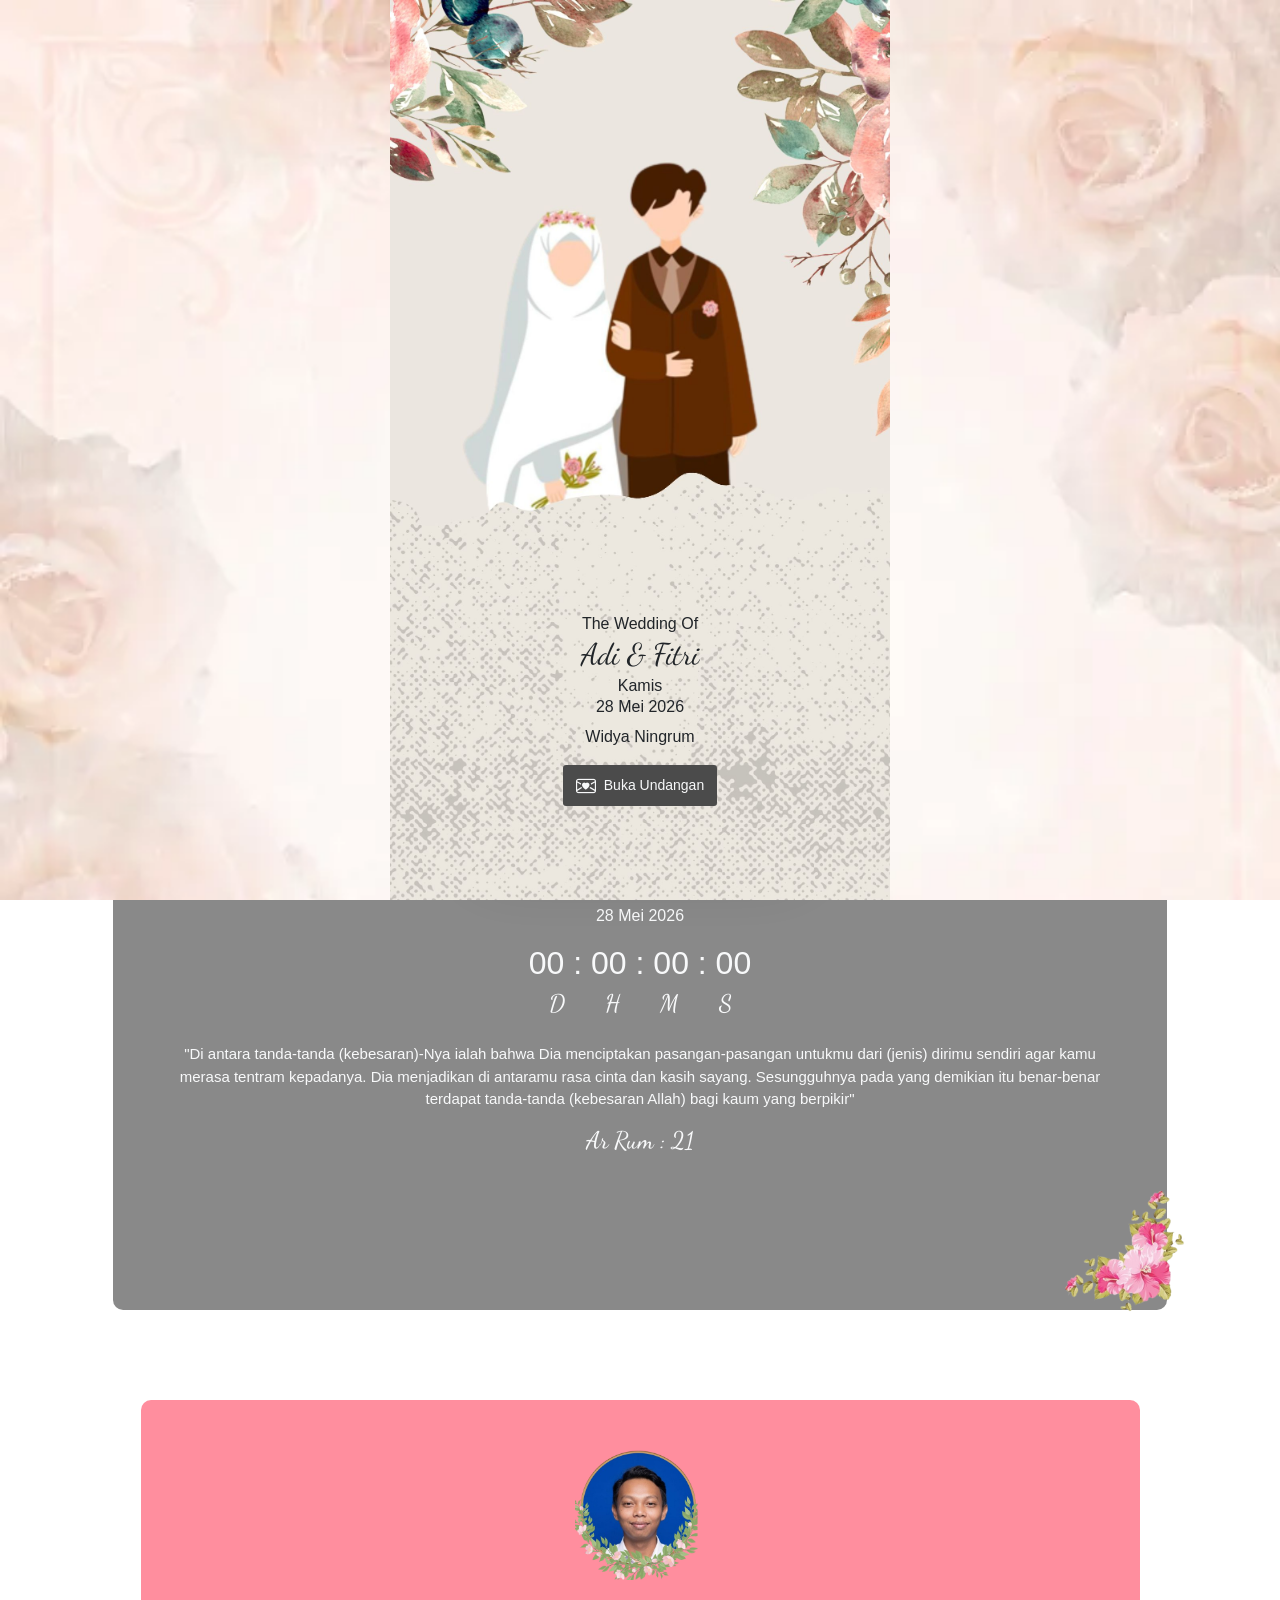
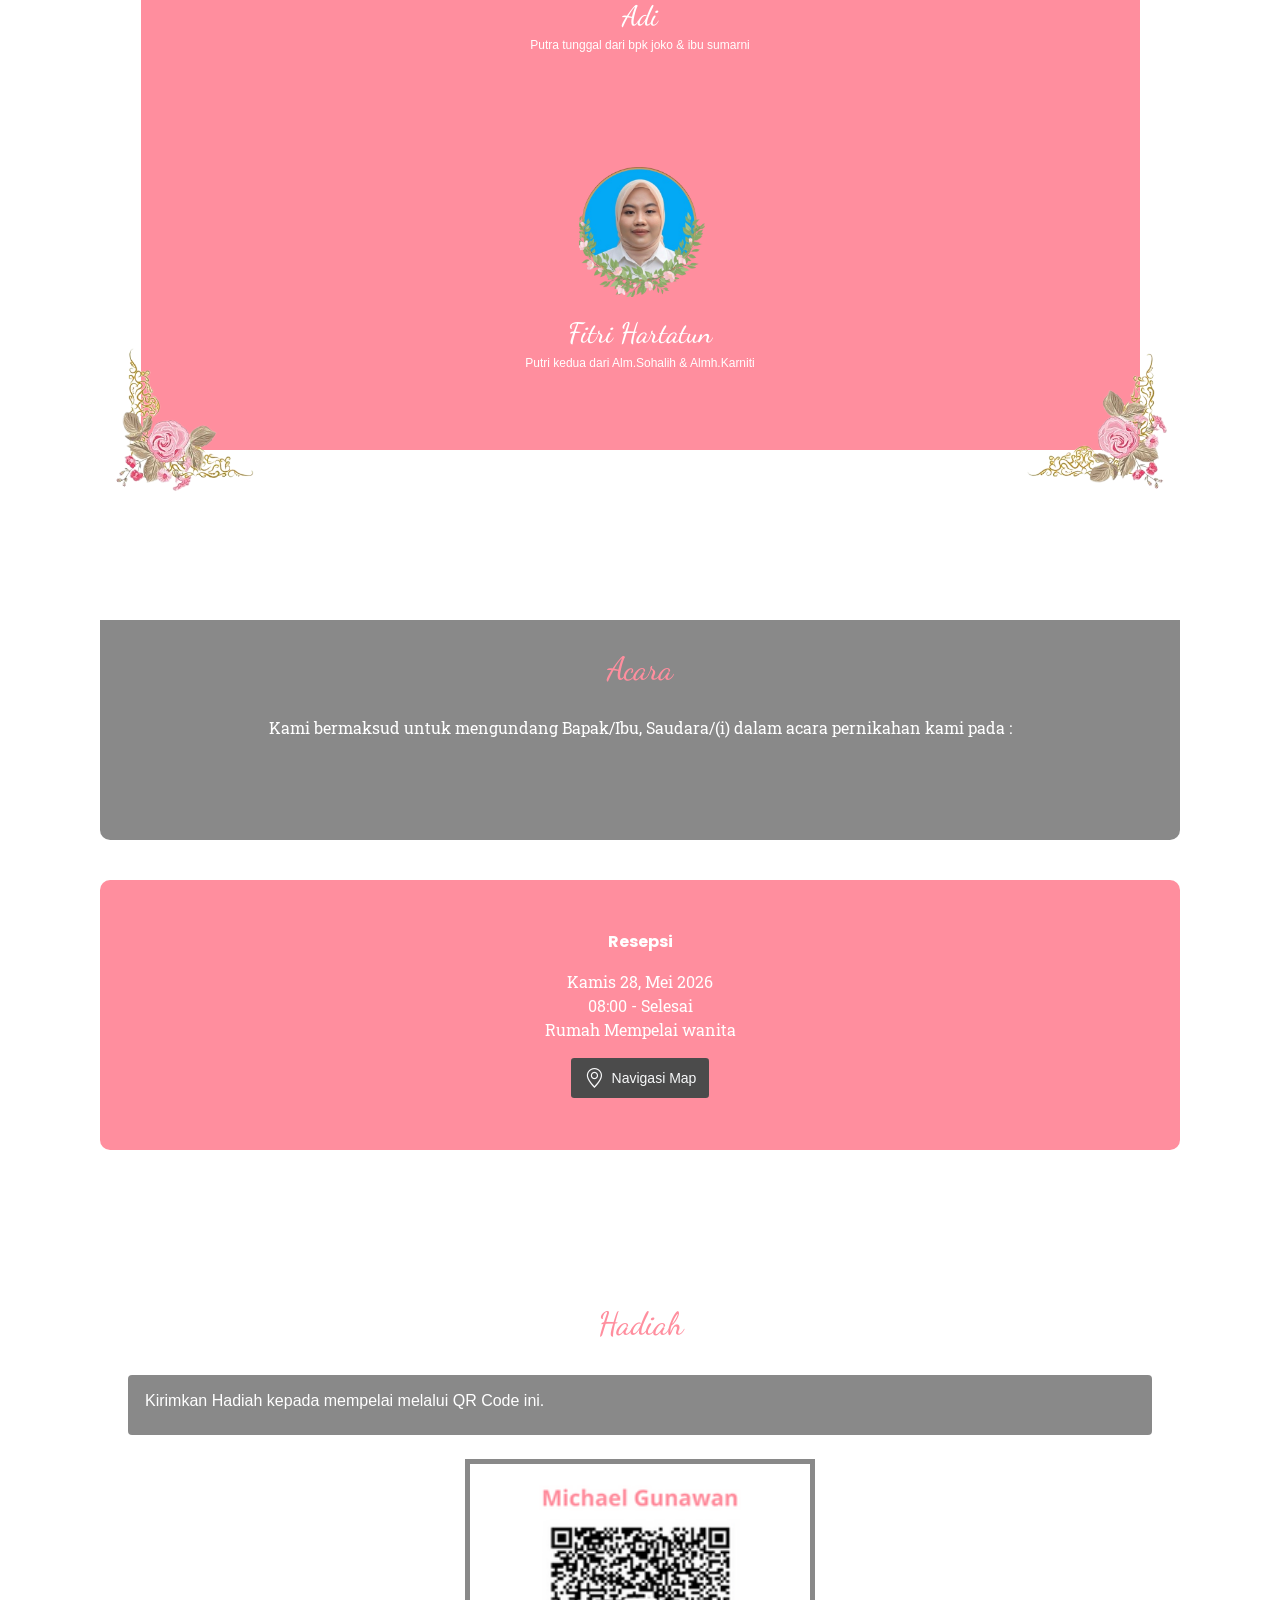
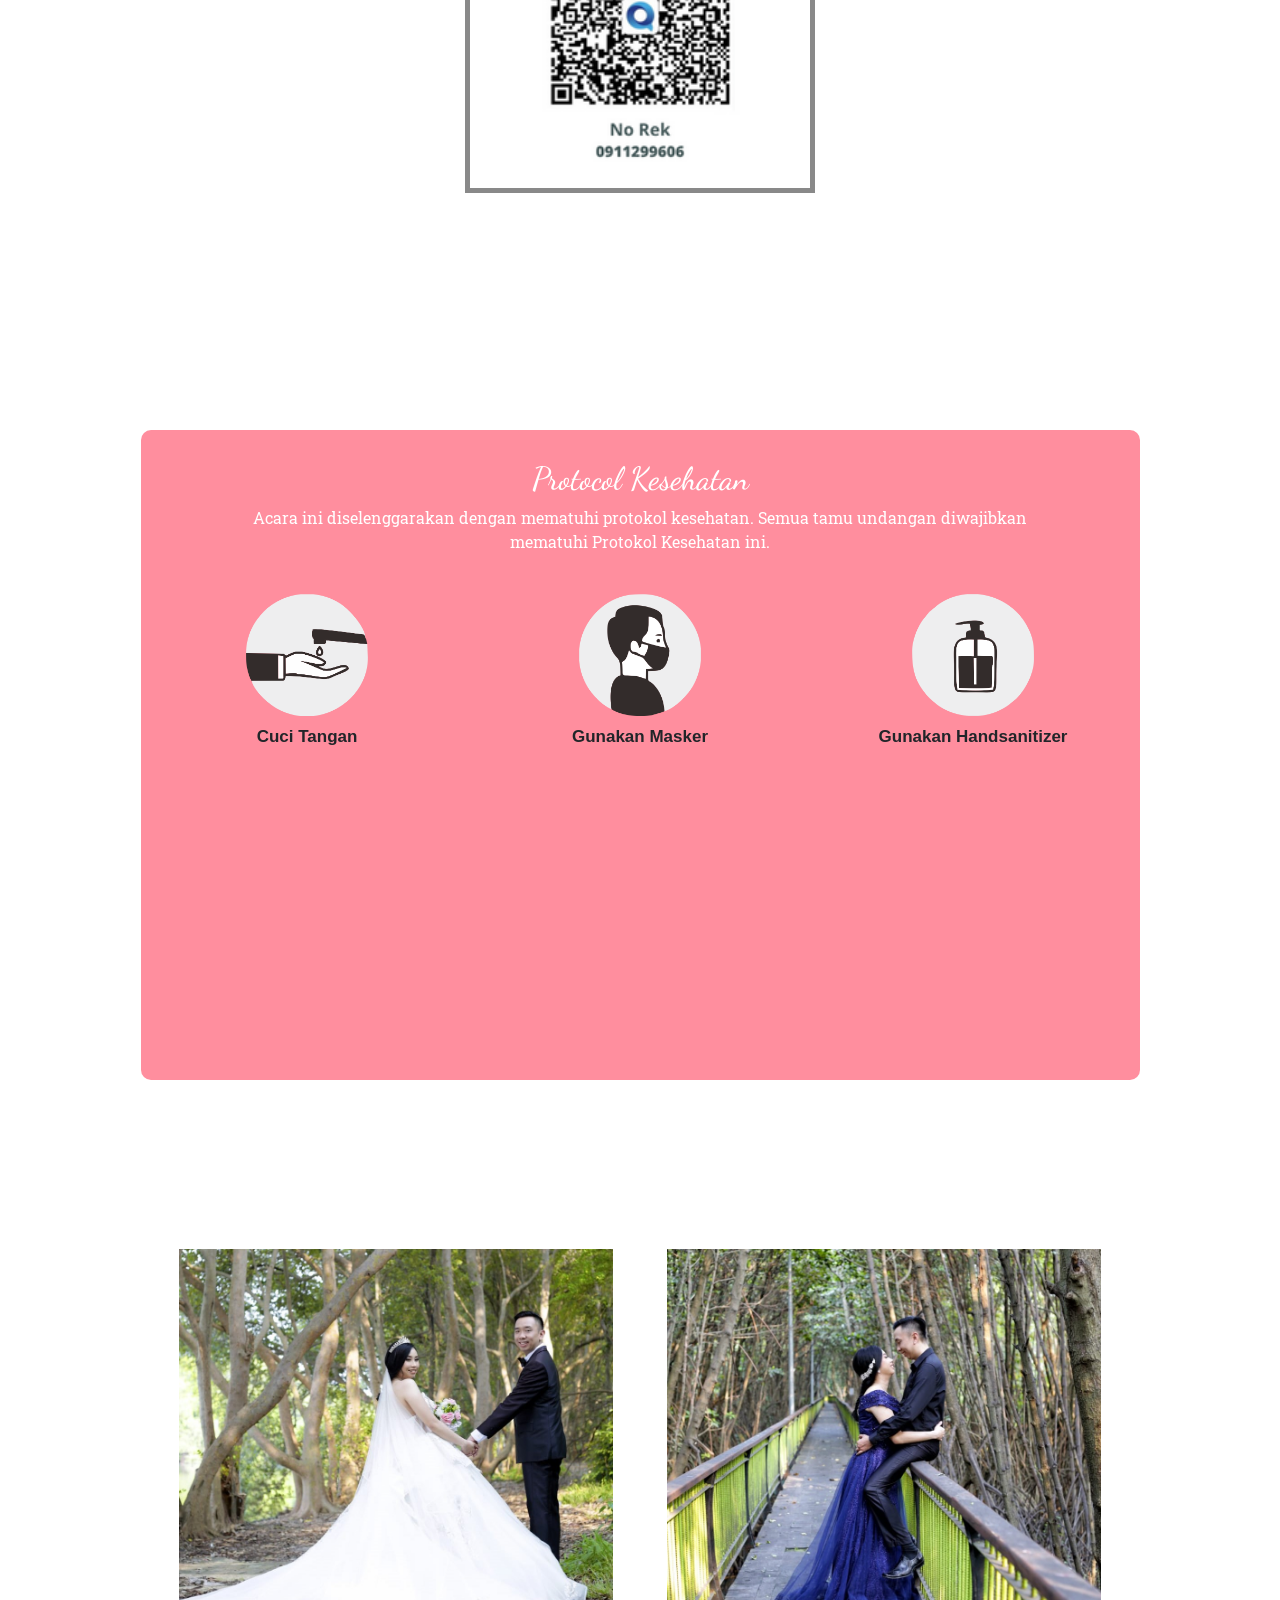
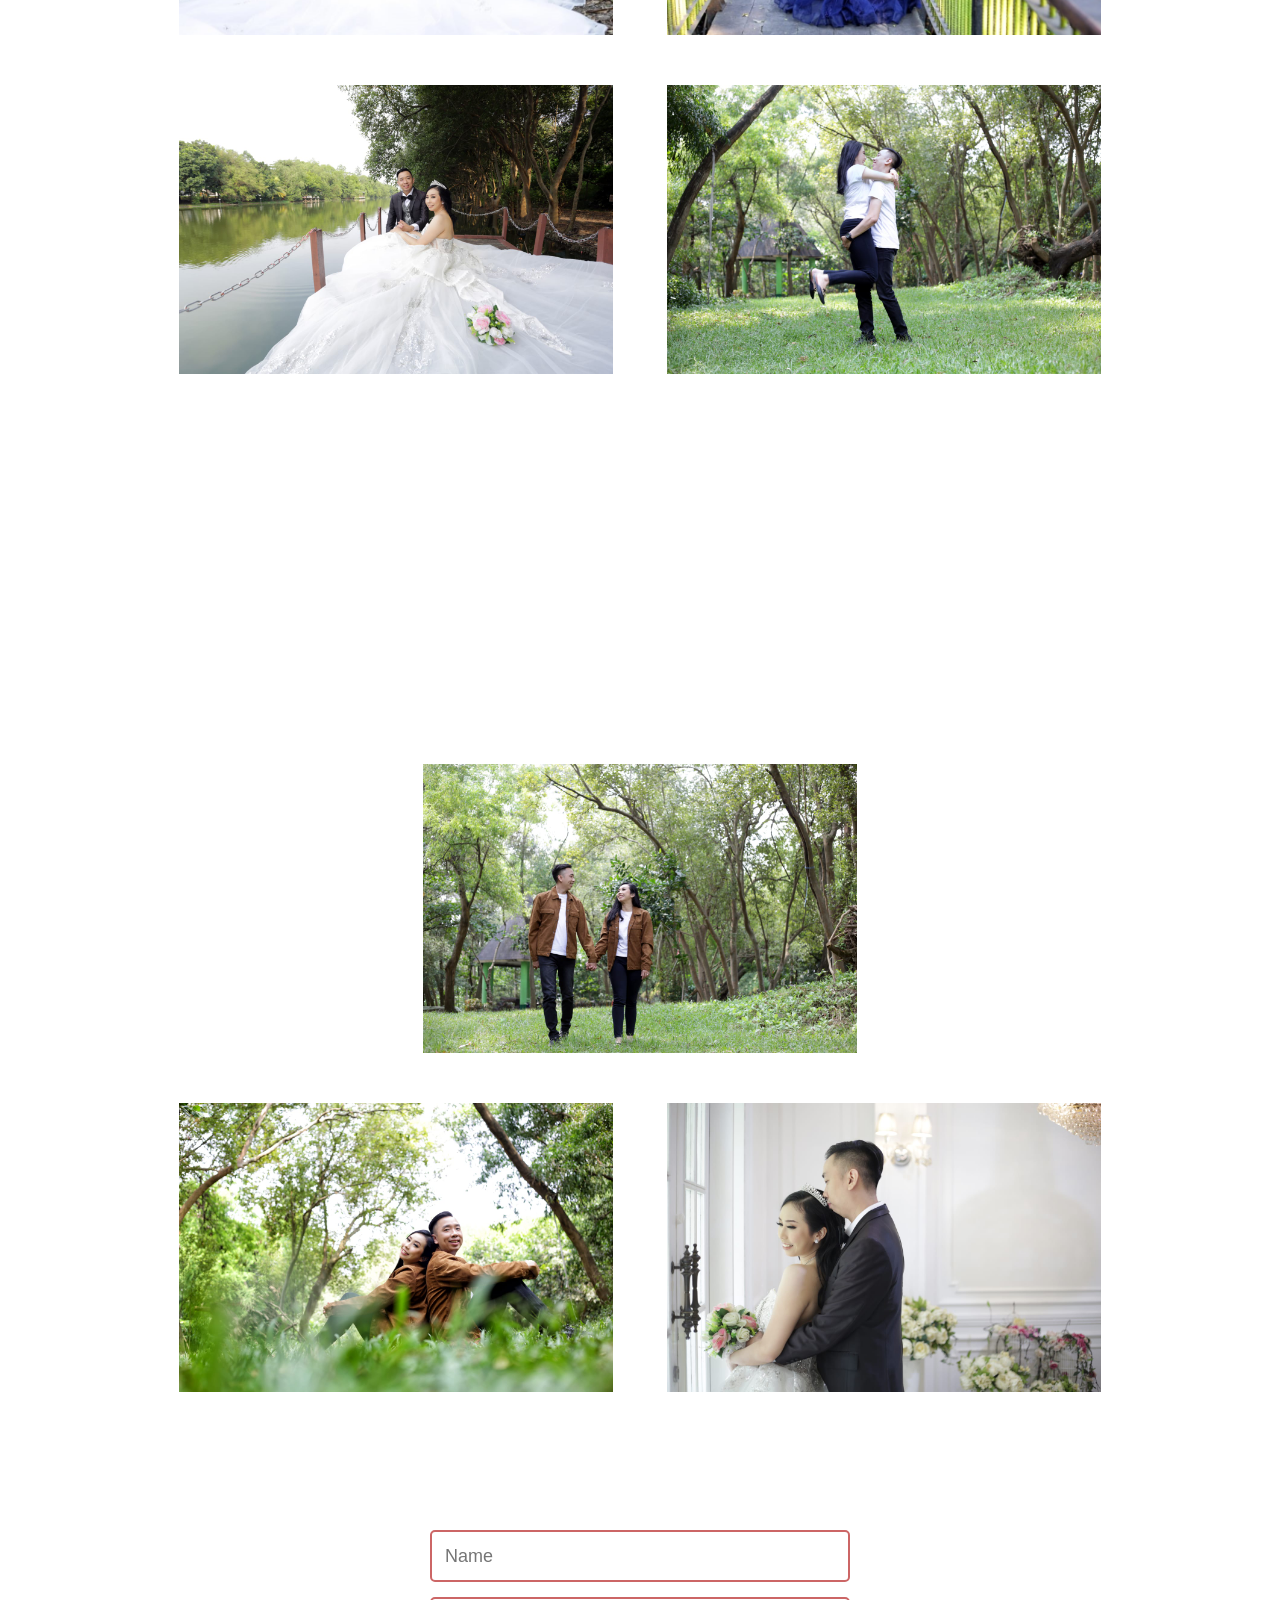
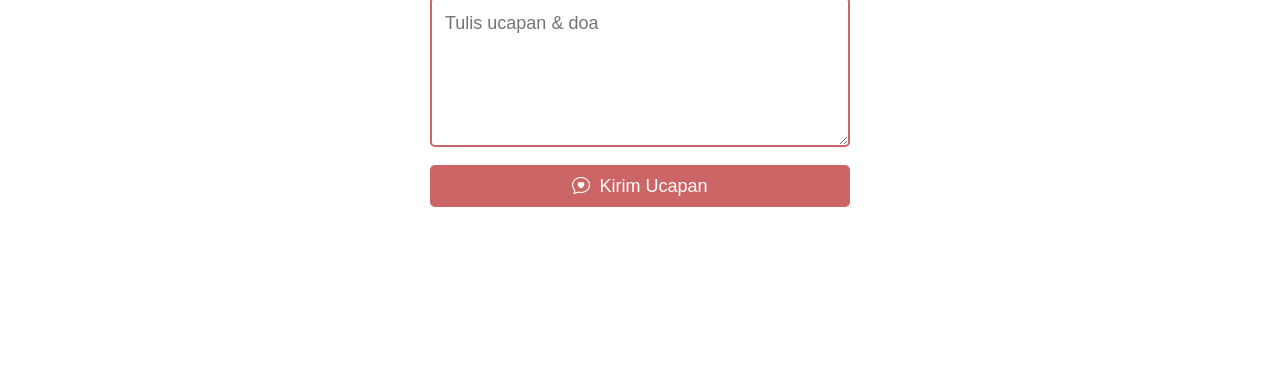
==== index.html @ f6ef6a09 "Add files via upload Commit Upload Project" ====
<!DOCTYPE html>
<html lang="en">

<head>
    <meta charset="UTF-8">
    <meta http-equiv="X-UA-Compatible" content="IE=edge">
    <meta name="viewport" content="width=device-width, initial-scale=1.0">
    <title>Michael & Selvi | Undangan Berbasis Web</title>
    <link rel="stylesheet" href="style.css">
    <link rel="stylesheet" href="https://cdn.jsdelivr.net/npm/bootstrap-icons@1.10.2/font/bootstrap-icons.css">

    <link rel="preconnect" href="https://fonts.googleapis.com">
    <link rel="preconnect" href="https://fonts.gstatic.com" crossorigin>
    <link
        href="https://fonts.googleapis.com/css2?family=Dancing+Script:wght@500&family=Kanit:wght@300&family=Poppins:wght@600&family=Roboto+Slab:wght@300&display=swap"
        rel="stylesheet">


    <link href="swiper-bundle.min.css" rel="stylesheet">

    <link href="https://unpkg.com/aos@2.3.1/dist/aos.css" rel="stylesheet">

    <style>
        /* body {
            background-color: #a01742;
        } */

        @import url('https://fonts.googleapis.com/css2?family=Dancing+Script:wght@500&display=swap');
    </style>

    <!-- style pop up -->

    <link rel="stylesheet" type="text/css" href="lightbox.min.css">
    <script src="lightbox-plus-jquery.min.js" type="text/javascript"></script>

</head>

<body>

    <div id="close">
        <div style="width: 100%; height: 100%; z-index: 99; position: fixed; background-image: url('depositphotos_8962606-stock-photo-beautiful-wedding-background-with-roses.jpg'); background-size: cover;"
            class="d-flex justify-content-center">
            <div class="preload-contents" style="background-image: url('BgWedJitun3.jpg');
        background-size: cover;">

                <div class="wave text-center">
                    <p>The Wedding Of</p>

                    <p class="preload-nama">Adi &
                        Fitri
                    </p>

                    <p class="hari" style="line-height: 5px;">
                        Kamis
                    </p>
                    <p style="line-height: 5px;">
                        28 Mei 2026
                    </p>

                    <p class="diundang">
                        Widya Ningrum
                    </p>

                    <audio class="d-none" controls loop id="autoplay">
                        <source src="sound.mp3" type="audio/mpeg">
                        <source src="sound.mp3" type="audio/mp3">
                    </audio>

                    <div class="btn btn-sm btn-triger" style="background-color: #4B4B4B;">
                        <span style="cursor: pointer;" id="btn" onclick="myFunction(), audio.play()"
                            class="d-flex justify-content-center align-items-center pl-1 pr-1 text-light">
                            <i style="margin-top: 1px; font-size: 20px;" class="pr-2 bi bi-envelope-heart"></i>
                            Buka Undangan
                        </span>
                    </div>

                </div>

            </div>
        </div>
    </div>

    <div>
        <div class="bg-pink" style="background-color: #FFF;">

            <section id="text-wedd" class="d-flex justify-content-center">
                <div class="Header" style="background-image: url('BgLatarUtama.jpg');">

                </div>
            </section>
            <section class="container" id="text-wedd">


                <div class="d-flex justify-content-center">
                    <div
                        style="border-radius: 10px; margin-top: -100px; width: 95%; height: 510px; background-color: #4b4b4ba6;">
                        <p class="text-center mt-4 text-light">
                            The Wedding Of
                        </p>
                        <p class="preload-nama text-center text-light">
                            Adi & Fitri
                        </p>
                        <p style="margin-top: 10px;" class="text-center text-light">
                            28 Mei 2026
                        </p>

                        <div></div>

                        <div class="flower1">
                            <img src="flower-1.png" alt="">
                        </div>

                        <h2 id="teks" class="text-center text-light">
                            <span id="days">00</span> : <span id="hours">00</span> : <span id="minutes">00</span> :
                            <span id="seconds">00</span>
                        </h2>
                        <h4 class="teks-day text-center text-light" style="font-family: 'Dancing Script', cursive;">
                            <span>D</span><span class="day">H</span><span class="day">M</span><span class="day">S</span>
                        </h4>

                        <div class="d-flex justify-content-center mt-4">
                            <p style="font-size: 15px; width: 90%;" class="text-center text-light">
                                "Di antara tanda-tanda (kebesaran)-Nya ialah bahwa Dia menciptakan pasangan-pasangan untukmu dari (jenis) dirimu sendiri 
                                agar kamu merasa tentram kepadanya. Dia menjadikan di antaramu rasa cinta dan kasih sayang. Sesungguhnya pada yang demikian 
                                itu benar-benar terdapat tanda-tanda (kebesaran Allah) bagi kaum yang berpikir"
                            </p>
                        </div>

                            <h4 class="teks-day text-center text-light" style="font-family: 'Dancing Script', cursive;">
                                <span>Ar Rum : 21</span>
                            </h4>

                        <div class="flower2">
                            <img src="flower-2.png" alt="">
                        </div>


                    </div>
                </div>



                <!-- <img src="flower-removebg-preview.png" style="width: 100%; margin-top: -40px;" alt=""> -->
            </section>

            <section id="love-wedd" style="width: 100%; height: 800px; background-color: #FFF;">
                <div class="container">
                    <div class="d-flex justify-content-center">
                        <div class="bg-pink-mempelai-1" data-aos="fade-up" data-aos-delay="400"
                            data-aos-duration="1000">

                            <div class="mik-round d-flex justify-content-center" data-aos="fade-up" data-aos-delay="400"
                                data-aos-duration="1200">
                                <img src="adi-removebg-preview.png" alt="">
                            </div>

                            <h3 data-aos="fade-up" data-aos-delay="400" data-aos-duration="1400"
                                style="text-align: center; color: #FFF; margin-top: 20px; font-family: 'Dancing Script', cursive;">
                                Adi 
                            </h3>
                            <div class="d-flex justify-content-center">
                                <p data-aos="fade-up" data-aos-delay="400" data-aos-duration="1600"
                                    style="width: 80%; font-size: 12px; color: #FFF; margin-top: -5px; text-align: center;">
                                    Putra tunggal dari bpk joko & ibu sumarni
                                </p>
                            </div>

                            <h1 data-aos="fade-up" data-aos-delay="400" data-aos-duration="1800"
                                style="text-align: center; color: #FFF; margin-top: 25px; font-family: 'Dancing Script', cursive;">
                                &
                            </h1>

                            <div data-aos="fade-up" data-aos-delay="400" data-aos-duration="2000"
                                class="selvi-round d-flex justify-content-center mt-4" style="border-radius: 100%;">
                                <img src="jitun-removebg-preview.png" alt="">
                            </div>

                            <h3 data-aos="fade-up" data-aos-delay="400" data-aos-duration="2200"
                                style="text-align: center; color: #FFF; margin-top: 20px; font-family: 'Dancing Script', cursive;">
                                Fitri Hartatun
                            </h3>
                            <div class="d-flex justify-content-center">
                                <p data-aos="fade-up" data-aos-delay="400" data-aos-duration="2400"
                                    style="width: 80%; font-size: 12px; color: #FFF; margin-top: -5px; text-align: center;">
                                    Putri kedua dari Alm.Sohalih & Almh.Karniti
                                </p>
                            </div>

                            <div class="flower3">
                                <img src="flower-3.png" alt="">
                            </div>


                            <div class="flower4">
                                <img src="flower-4.png" alt="">
                            </div>



                        </div>

                    </div>
                </div>
                <div style="margin-top: 100px;">
                    <!-- kdkqwnmd -->
                </div>
            </section>

            <div
                style="margin-top: 110px; background-image: url('assets//img/new/pink-watercolor-smudge-background.jpg'); height: 650px;">

                <div class="container">
                    <div class="col-sm-12">
                        <div
                            style="border-bottom-left-radius: 10px; border-bottom-right-radius: 10px; height: 220px; background-color: #4b4b4ba6;">

                            <h2 data-aos="fade-up" data-aos-delay="400" data-aos-duration="2000"
                                style="text-align: center; color: #FF8E9E; padding-top: 30px; font-family: 'Dancing Script', cursive;">
                                Acara
                            </h2>

                            <div class="d-flex justify-content-center">
                                <p data-aos="fade-up" data-aos-delay="400" data-aos-duration="2200"
                                    style="font-family: 'Roboto Slab', serif; width: 87%; font-size: 16px; color: #FFF; margin-top: 20px; text-align: center;">
                                    Kami bermaksud untuk mengundang Bapak/Ibu, Saudara/(i) dalam acara pernikahan kami
                                    pada :
                                </p>
                            </div>

                        </div>
                    </div>
                </div>

                <div class="container">
                    <div class="col-sm-12">
                        <div data-aos="fade-up" data-aos-delay="400" data-aos-duration="1800"
                            style="margin-top: 40px; border-radius: 10px; height: 270px; background-color: #FF8E9E;">

                            <div data-aos="fade-up" data-aos-delay="400" data-aos-duration="2200">
                                <p
                                    style="padding-top: 50px; font-family: 'Poppins', sans-serif; text-align: center; color: #FFF; font-weight: bold;">
                                    Resepsi
                                </p>

                                <div>
                                    <div class="d-flex justify-content-center">
                                        <p
                                            style="font-family: 'Roboto Slab', serif; width: 80%; font-size: 16px; color: #FFF; text-align: center;">
                                            Kamis 28, Mei 2026 <br>
                                            08:00 - Selesai <br>
                                            Rumah Mempelai wanita <br>
                                            <!-- JL. Tomang Raya No.29. Grogol, Jakarta Barat -->
                                        </p>
                                    </div>

                                    <div class="d-flex justify-content-center">
                                        <div class="btn btn-sm" style="cursor: pointer; background-color: #4B4B4B;">
                                            <a href="https://goo.gl/maps/8fTPkPBFbmghbt2RA" target="_blank">
                                                <span
                                                    class="d-flex justify-content-center align-items-center pl-1 pr-1 text-light">
                                                    <i style="font-size: 20px;" class="pr-2 bi bi-geo-alt"></i>
                                                    Navigasi Map
                                                </span>
                                            </a>
                                        </div>
                                    </div>
                                </div>
                            </div>

                        </div>
                    </div>
                </div>



            </div>

            <div style="background-color: #FFF; height: 670px;">

                <section id="hadiah">
                    <div data-aos="zoom-in" data-aos-delay="400" data-aos-duration="2000">
                        <h2
                            style="text-align: center; color: #FF8E9E; padding-top: 35px; font-family: 'Dancing Script', cursive;">
                            Hadiah
                        </h2>

                        <div class="d-flex justify-content-center">
                            <div class="alerts alert-custom alert-dismissible fade show mt-4" role="alert">
                                <p class="mt-2">
                                    Kirimkan Hadiah kepada mempelai melalui QR Code ini.
                                </p>
                                <button type="button" class="close mt-3" data-dismiss="alert" aria-label="Close">
                                </button>
                            </div>
                        </div>
                    </div>

                    <div data-aos="fade-up" data-aos-delay="400" data-aos-duration="2200"
                        class="d-flex justify-content-center qr-bca">
                        <img style="border: 5px solid #4b4b4ba6;" class="mt-2" src="qr-mike.png" alt="">
                    </div>
                </section>
            </div>

            <div class="bg-pink-mempelai-image"
                style="background-image: url('pink-watercolor-smudge-background.jpg');">
                <div class="container">

                    <div data-aos="zoom-in" data-aos-delay="400" data-aos-duration="2000"
                        class="d-flex justify-content-center">
                        <div class="bg-pink-mempelai-2">

                            <h2
                                style="text-align: center; color: #FFF; padding-top: 30px; font-family: 'Dancing Script', cursive;">
                                Protocol Kesehatan
                            </h2>

                            <div class="d-flex justify-content-center">
                                <p
                                    style="font-family: 'Roboto Slab', serif; width: 80%; font-size: 16px; color: #FFF; text-align: center;">
                                    Acara ini diselenggarakan dengan mematuhi protokol kesehatan. Semua tamu undangan
                                    diwajibkan mematuhi Protokol Kesehatan ini.
                                </p>

                            </div>

                            <div class="container">
                                <div class="row mt-4 prokes">
                                    <div class="col col-md-4">
                                        <div class="d-flex justify-content-center">
                                            <img src="Wash-Hand.png" alt="">
                                        </div>
                                        <p class="mt-2 text-center">
                                            Cuci Tangan
                                        </p>
                                    </div>
                                    <div class="col col-md-4">
                                        <div class="d-flex justify-content-center">
                                            <img src="Masker.png" alt="">
                                        </div>
                                        <p class="mt-2 text-center">
                                            Gunakan Masker
                                        </p>
                                    </div>
                                    <div class="col col-md-4">
                                        <div class="d-flex justify-content-center">
                                            <img src="Handsanitizer.png" alt="">
                                        </div>
                                        <p class="mt-2 text-center">
                                            Gunakan Handsanitizer
                                        </p>
                                    </div>
                                </div>
                            </div>
                        </div>

                    </div>

                    <div>
                        <h2 data-aos="fade-up" data-aos-duration="1000"
                            style="text-align: center; color: #FFF; padding-top: 50px; font-family: 'Dancing Script', cursive;">
                            Our Happy Moment
                        </h2>
                    </div>

                    <section id="image-wedd" class="gallery pt-5">
                        <a data-aos="zoom-in" data-aos-delay="400" data-aos-duration="1000"
                            href="wedding-1.jpeg" data-lightbox='mygallery' data-title="Our Moment">
                            <img src="wedding-1.jpeg">
                        </a>
                        <a data-aos="zoom-in" data-aos-delay="400" data-aos-duration="1000"
                            href="wedding-2.jpeg" data-lightbox='mygallery'><img
                                src="wedding-2.jpeg"></a>
                        <a data-aos="zoom-in" data-aos-delay="400" data-aos-duration="1000"
                            href="wedding-3.jpeg" data-lightbox='mygallery'><img
                                src="wedding-3.jpeg"></a>
                        <a data-aos="zoom-in" data-aos-delay="400" data-aos-duration="1000"
                            href="wedding-4.jpeg" data-lightbox='mygallery'><img
                                src="wedding-4.jpeg"></a>
                        <a data-aos="zoom-in" data-aos-delay="400" data-aos-duration="1000"
                            href="wedding-5.jpeg" data-lightbox='mygallery'><img
                                src="wedding-5.jpeg"></a>
                        <a data-aos="zoom-in" data-aos-delay="400" data-aos-duration="1000"
                            href="wedding-6.jpeg" data-lightbox='mygallery'><img
                                src="wedding-6.jpeg"></a>
                        <a data-aos="zoom-in" data-aos-delay="400" data-aos-duration="1000"
                            href="wedding-7.jpeg" data-lightbox='mygallery'><img
                                src="wedding-7.jpeg"></a>

                        <section id="doa-wedd"></section>
                        
                        <a data-aos="zoom-in" data-aos-delay="400" data-aos-duration="1000"
                            href="wedding-8.jpeg" data-lightbox='mygallery'><img
                                src="wedding-8.jpeg"></a>
                        <a data-aos="zoom-in" data-aos-delay="400" data-aos-duration="1000"
                            href="wedding-9.jpeg" data-lightbox='mygallery'><img
                                src="wedding-9.jpeg"></a>
                    </section>
                </div>

                    <div class="container" style="padding-bottom: 8rem;">
                        <div class="d-flex justify-content-center">
                            <div style="width: 83%;">
                                <h2 data-aos="fade-up" data-aos-duration="1000"
                                    style="text-align: center; color: #FFF; padding-top: 50px; font-family: 'Dancing Script', cursive;">
                                    Ucapan & Doa
                                </h2>
                                <form class="mt-4" data-aos="fade-up" data-aos-duration="1500">
                                    <input name="name" type="text" class="feedback-input" placeholder="Name" />
                                    <textarea name="text" class="feedback-input"
                                        placeholder="Tulis ucapan & doa"></textarea>
                                    <button type="submit" value="Kirim Ucapan"><i class="bi bi-chat-heart mr-1"></i> Kirim
                                        Ucapan</button>
                                </form>
                            </div>
                        </div>
                    </div>

            </div>

        </div>


        <div class="head_floating" data-aos="zoom-in">
            <nav class="navigation_floating">
                <ul class="navigation_menu_floating">
                    <li class="navigation_menu_element_floating">
                        <a class="aktif" href="#text-wedd"><i class="bi bi-file-earmark-text"></i></a>
                    </li>
                    <li class="navigation_menu_element_floating">
                        <a href="#love-wedd"><i class="bi bi-heart"></i></a>
                    </li>
                    <li class="navigation_menu_element_floating">
                        <a href="#hadiah"><i class="bi bi-gift"></i></a>
                    </li>
                    <li class="navigation_menu_element_floating">
                        <a href="#image-wedd"><i class="bi bi-images"></i></a>
                    </li>
                    <li class="navigation_menu_element_floating">
                        <a href="#doa-wedd"><i class="bi bi-chat-quote"></i></a>
                    </li>
                </ul>
            </nav>
        </div>      
    </div>

    <!-- <div class="clients-slider swiper mt-4" data-aos="zoom-out">
        <div class="swiper-wrapper align-items-center">
            <div class="swiper-slide"><img src="bg-wedd-1.png" alt=""></div>
            <div class="swiper-slide"><img src="bg-wedd-2.jpeg" alt=""></div>
            <div class="swiper-slide"><img
                    src="depositphotos_8962606-stock-photo-beautiful-wedding-background-with-roses.jpg"
                    alt=""></div>
            <div class="swiper-slide"><img src="flower-1.png" alt="">
            </div>
            <div class="swiper-slide"><img src="flower-2.png" alt=""></div>
            <div class="swiper-slide"><img src="WhatsApp Image 2022-12-18 at 13.12.07.jpeg" alt=""></div>
            <div class="swiper-slide"><img src="WhatsApp Image 2022-12-18 at 13.12.06.jpeg" alt=""></div>
            <div class="swiper-slide"><img src="WhatsApp Image 2022-12-18 at 13.12.05.jpeg" alt=""></div>
        </div>
    </div> -->


    <script>
        const audio = new Audio();
        audio.src = "sound.mp3";

        let myDocument = document.documentElement;
        let btn = document.getElementById("btn");

        btn.addEventListener("click", () => {
            if (myDocument.requestFullscreen) {
                myDocument.requestFullscreen()
            } else if (myDocument.msRequestFullscreen) {
                myDocument.msRequestFullscreen();
            } else if (myDocument.mozRequestFullscreen) {
                myDocument.mozRequestFullscreen();
            } else if (myDocument.webkitRequestFullscreen) {
                myDocument.webkitRequestFullscreen();
            }
        })

        function myFunction() {
            document.getElementById("close").style.display = "none";
        }

        // function Fungsi() {
        //     document.getElementById("open").style.display = "block";
        // }

        // function activate(ele) {
        //     If(ele.requestFullscreen){
        //         ele.requestFullscreen
        //     }
        // }   
    </script>

    <script src="https://code.jquery.com/jquery-3.2.1.slim.min.js"
        integrity="sha384-KJ3o2DKtIkvYIK3UENzmM7KCkRr/rE9/Qpg6aAZGJwFDMVNA/GpGFF93hXpG5KkN"
        crossorigin="anonymous"></script>
    <script src="https://cdn.jsdelivr.net/npm/popper.js@1.12.9/dist/umd/popper.min.js"
        integrity="sha384-ApNbgh9B+Y1QKtv3Rn7W3mgPxhU9K/ScQsAP7hUibX39j7fakFPskvXusvfa0b4Q"
        crossorigin="anonymous"></script>
    <script src="https://cdn.jsdelivr.net/npm/bootstrap@4.0.0/dist/js/bootstrap.min.js"
        integrity="sha384-JZR6Spejh4U02d8jOt6vLEHfe/JQGiRRSQQxSfFWpi1MquVdAyjUar5+76PVCmYl"
        crossorigin="anonymous"></script>

    <script src="https://unpkg.com/aos@2.3.1/dist/aos.js"></script>

    <script>
        AOS.init();
    </script>


    <script src="countdown.js"></script>
    <script src="scrollspy.js"></script>

</body>

</html>
---- style.css ----
:root {
    --blue: #007bff;
    --indigo: #6610f2;
    --purple: #6f42c1;
    --pink: #e83e8c;
    --red: #dc3545;
    --orange: #fd7e14;
    --yellow: #ffc107;
    --green: #28a745;
    --teal: #20c997;
    --cyan: #17a2b8;
    --white: #fff;
    --gray: #6c757d;
    --gray-dark: #343a40;
    --primary: #007bff;
    --secondary: #6c757d;
    --success: #28a745;
    --info: #17a2b8;
    --warning: #ffc107;
    --danger: #dc3545;
    --light: #f8f9fa;
    --dark: #343a40;
    --breakpoint-xs: 0;
    --breakpoint-sm: 576px;
    --breakpoint-md: 768px;
    --breakpoint-lg: 992px;
    --breakpoint-xl: 1200px;
    --font-family-sans-serif: -apple-system, BlinkMacSystemFont, "Segoe UI", Roboto, "Helvetica Neue", Arial, "Noto Sans", sans-serif, "Apple Color Emoji", "Segoe UI Emoji", "Segoe UI Symbol", "Noto Color Emoji";
    --font-family-monospace: SFMono-Regular, Menlo, Monaco, Consolas, "Liberation Mono", "Courier New", monospace;
}

*,
*::before,
*::after {
    box-sizing: border-box;
}

html {
    font-family: sans-serif;
    line-height: 1.15;
    -webkit-text-size-adjust: 100%;
    -webkit-tap-highlight-color: rgba(0, 0, 0, 0);
}

article,
aside,
figcaption,
figure,
footer,
header,
hgroup,
main,
nav,
section {
    display: block;
}

body {
    margin: 0;
    font-family: -apple-system, BlinkMacSystemFont, "Segoe UI", Roboto, "Helvetica Neue", Arial, "Noto Sans", sans-serif, "Apple Color Emoji", "Segoe UI Emoji", "Segoe UI Symbol", "Noto Color Emoji";
    font-size: 1rem;
    font-weight: 400;
    line-height: 1.5;
    color: #212529;
    text-align: left;
    background-color: #fff;
    position: relative;
}

[tabindex="-1"]:focus {
    outline: 0 !important;
}

hr {
    box-sizing: content-box;
    height: 0;
    overflow: visible;
}

h1,
h2,
h3,
h4,
h5,
h6 {
    margin-top: 0;
    margin-bottom: 0.5rem;
}

p {
    margin-top: 0;
    margin-bottom: 1rem;
}

abbr[title],
abbr[data-original-title] {
    text-decoration: underline;
    -webkit-text-decoration: underline dotted;
    text-decoration: underline dotted;
    cursor: help;
    border-bottom: 0;
    -webkit-text-decoration-skip-ink: none;
    text-decoration-skip-ink: none;
}

address {
    margin-bottom: 1rem;
    font-style: normal;
    line-height: inherit;
}

ol,
ul,
dl {
    margin-top: 0;
    margin-bottom: 1rem;
}

ol ol,
ul ul,
ol ul,
ul ol {
    margin-bottom: 0;
}

dt {
    font-weight: 700;
}

dd {
    margin-bottom: .5rem;
    margin-left: 0;
}

blockquote {
    margin: 0 0 1rem;
}

b,
strong {
    font-weight: bolder;
}

small {
    font-size: 80%;
}

sub,
sup {
    position: relative;
    font-size: 75%;
    line-height: 0;
    vertical-align: baseline;
}

sub {
    bottom: -.25em;
}

sup {
    top: -.5em;
}

a {
    color: #007bff;
    text-decoration: none;
    background-color: transparent;
}

a:hover {
    color: #0056b3;
    text-decoration: underline;
}

a:not([href]):not([tabindex]) {
    color: inherit;
    text-decoration: none;
}

a:not([href]):not([tabindex]):hover,
a:not([href]):not([tabindex]):focus {
    color: inherit;
    text-decoration: none;
}

a:not([href]):not([tabindex]):focus {
    outline: 0;
}

pre,
code,
kbd,
samp {
    font-family: SFMono-Regular, Menlo, Monaco, Consolas, "Liberation Mono", "Courier New", monospace;
    font-size: 1em;
}

pre {
    margin-top: 0;
    margin-bottom: 1rem;
    overflow: auto;
}

figure {
    margin: 0 0 1rem;
}

img {
    vertical-align: middle;
    border-style: none;
}

svg {
    overflow: hidden;
    vertical-align: middle;
}

table {
    border-collapse: collapse;
}

caption {
    padding-top: 0.75rem;
    padding-bottom: 0.75rem;
    color: #6c757d;
    text-align: left;
    caption-side: bottom;
}

th {
    text-align: inherit;
}

label {
    display: inline-block;
    margin-bottom: 0.5rem;
}

button {
    border-radius: 0;
}

button:focus {
    outline: 1px dotted;
    outline: 5px auto -webkit-focus-ring-color;
}

input,
button,
select,
optgroup,
textarea {
    margin: 0;
    font-family: inherit;
    font-size: inherit;
    line-height: inherit;
}

button,
input {
    overflow: visible;
}

button,
select {
    text-transform: none;
}

select {
    word-wrap: normal;
}

button,
[type="button"],
[type="reset"],
[type="submit"] {
    -webkit-appearance: button;
}

button:not(:disabled),
[type="button"]:not(:disabled),
[type="reset"]:not(:disabled),
[type="submit"]:not(:disabled) {
    cursor: pointer;
}

button::-moz-focus-inner,
[type="button"]::-moz-focus-inner,
[type="reset"]::-moz-focus-inner,
[type="submit"]::-moz-focus-inner {
    padding: 0;
    border-style: none;
}

input[type="radio"],
input[type="checkbox"] {
    box-sizing: border-box;
    padding: 0;
}

input[type="date"],
input[type="time"],
input[type="datetime-local"],
input[type="month"] {
    -webkit-appearance: listbox;
}

textarea {
    overflow: auto;
    resize: vertical;
}

fieldset {
    min-width: 0;
    padding: 0;
    margin: 0;
    border: 0;
}

legend {
    display: block;
    width: 100%;
    max-width: 100%;
    padding: 0;
    margin-bottom: .5rem;
    font-size: 1.5rem;
    line-height: inherit;
    color: inherit;
    white-space: normal;
}

progress {
    vertical-align: baseline;
}

[type="number"]::-webkit-inner-spin-button,
[type="number"]::-webkit-outer-spin-button {
    height: auto;
}

[type="search"] {
    outline-offset: -2px;
    -webkit-appearance: none;
}

[type="search"]::-webkit-search-decoration {
    -webkit-appearance: none;
}

::-webkit-file-upload-button {
    font: inherit;
    -webkit-appearance: button;
}

output {
    display: inline-block;
}

summary {
    display: list-item;
    cursor: pointer;
}

template {
    display: none;
}

[hidden] {
    display: none !important;
}

h1,
h2,
h3,
h4,
h5,
h6,
.h1,
.h2,
.h3,
.h4,
.h5,
.h6 {
    margin-bottom: 0.5rem;
    font-weight: 500;
    line-height: 1.2;
}

h1,
.h1 {
    font-size: 2.5rem;
}

h2,
.h2 {
    font-size: 2rem;
}

h3,
.h3 {
    font-size: 1.75rem;
}

h4,
.h4 {
    font-size: 1.5rem;
}

h5,
.h5 {
    font-size: 1.25rem;
}

h6,
.h6 {
    font-size: 1rem;
}

.lead {
    font-size: 1.25rem;
    font-weight: 300;
}

.display-1 {
    font-size: 6rem;
    font-weight: 300;
    line-height: 1.2;
}

.display-2 {
    font-size: 5.5rem;
    font-weight: 300;
    line-height: 1.2;
}

.display-3 {
    font-size: 4.5rem;
    font-weight: 300;
    line-height: 1.2;
}

.display-4 {
    font-size: 3.5rem;
    font-weight: 300;
    line-height: 1.2;
}

hr {
    margin-top: 1rem;
    margin-bottom: 1rem;
    border: 0;
    border-top: 1px solid rgba(0, 0, 0, 0.1);
}

small,
.small {
    font-size: 80%;
    font-weight: 400;
}

mark,
.mark {
    padding: 0.2em;
    background-color: #fcf8e3;
}

.list-unstyled {
    padding-left: 0;
    list-style: none;
}

.list-inline {
    padding-left: 0;
    list-style: none;
}

.list-inline-item {
    display: inline-block;
}

.list-inline-item:not(:last-child) {
    margin-right: 0.5rem;
}

.initialism {
    font-size: 90%;
    text-transform: uppercase;
}

.blockquote {
    margin-bottom: 1rem;
    font-size: 1.25rem;
}

.blockquote-footer {
    display: block;
    font-size: 80%;
    color: #6c757d;
}

.blockquote-footer::before {
    content: "\2014\00A0";
}

.img-fluid {
    max-width: 100%;
    height: auto;
}

.img-thumbnail {
    padding: 0.25rem;
    background-color: #fff;
    border: 1px solid #dee2e6;
    border-radius: 0.25rem;
    max-width: 100%;
    height: auto;
}

.figure {
    display: inline-block;
}

.figure-img {
    margin-bottom: 0.5rem;
    line-height: 1;
}

.figure-caption {
    font-size: 90%;
    color: #6c757d;
}

code {
    font-size: 87.5%;
    color: #e83e8c;
    word-break: break-word;
}

a>code {
    color: inherit;
}

kbd {
    padding: 0.2rem 0.4rem;
    font-size: 87.5%;
    color: #fff;
    background-color: #212529;
    border-radius: 0.2rem;
}

kbd kbd {
    padding: 0;
    font-size: 100%;
    font-weight: 700;
}

pre {
    display: block;
    font-size: 87.5%;
    color: #212529;
}

pre code {
    font-size: inherit;
    color: inherit;
    word-break: normal;
}

.pre-scrollable {
    max-height: 340px;
    overflow-y: scroll;
}

.container {
    width: 100%;
    padding-right: 15px;
    padding-left: 15px;
    margin-right: auto;
    margin-left: auto;
}

@media (min-width: 576px) {
    .container {
        max-width: 540px;
    }
}

@media (min-width: 768px) {
    .container {
        max-width: 720px;
    }
}

@media (min-width: 992px) {
    .container {
        max-width: 960px;
    }
}

@media (min-width: 1200px) {
    .container {
        max-width: 1140px;
    }
}

.container-fluid {
    width: 100%;
    padding-right: 15px;
    padding-left: 15px;
    margin-right: auto;
    margin-left: auto;
}

.row {
    display: -ms-flexbox;
    display: flex;
    -ms-flex-wrap: wrap;
    flex-wrap: wrap;
    margin-right: -15px;
    margin-left: -15px;
}

.no-gutters {
    margin-right: 0;
    margin-left: 0;
}

.no-gutters>.col,
.no-gutters>[class*="col-"] {
    padding-right: 0;
    padding-left: 0;
}

.col-1,
.col-2,
.col-3,
.col-4,
.col-5,
.col-6,
.col-7,
.col-8,
.col-9,
.col-10,
.col-11,
.col-12,
.col,
.col-auto,
.col-sm-1,
.col-sm-2,
.col-sm-3,
.col-sm-4,
.col-sm-5,
.col-sm-6,
.col-sm-7,
.col-sm-8,
.col-sm-9,
.col-sm-10,
.col-sm-11,
.col-sm-12,
.col-sm,
.col-sm-auto,
.col-md-1,
.col-md-2,
.col-md-3,
.col-md-4,
.col-md-5,
.col-md-6,
.col-md-7,
.col-md-8,
.col-md-9,
.col-md-10,
.col-md-11,
.col-md-12,
.col-md,
.col-md-auto,
.col-lg-1,
.col-lg-2,
.col-lg-3,
.col-lg-4,
.col-lg-5,
.col-lg-6,
.col-lg-7,
.col-lg-8,
.col-lg-9,
.col-lg-10,
.col-lg-11,
.col-lg-12,
.col-lg,
.col-lg-auto,
.col-xl-1,
.col-xl-2,
.col-xl-3,
.col-xl-4,
.col-xl-5,
.col-xl-6,
.col-xl-7,
.col-xl-8,
.col-xl-9,
.col-xl-10,
.col-xl-11,
.col-xl-12,
.col-xl,
.col-xl-auto {
    position: relative;
    width: 100%;
    padding-right: 15px;
    padding-left: 15px;
}

.col {
    -ms-flex-preferred-size: 0;
    flex-basis: 0;
    -ms-flex-positive: 1;
    flex-grow: 1;
    max-width: 100%;
}

.col-auto {
    -ms-flex: 0 0 auto;
    flex: 0 0 auto;
    width: auto;
    max-width: 100%;
}

.col-1 {
    -ms-flex: 0 0 8.333333%;
    flex: 0 0 8.333333%;
    max-width: 8.333333%;
}

.col-2 {
    -ms-flex: 0 0 16.666667%;
    flex: 0 0 16.666667%;
    max-width: 16.666667%;
}

.col-3 {
    -ms-flex: 0 0 25%;
    flex: 0 0 25%;
    max-width: 25%;
}

.col-4 {
    -ms-flex: 0 0 33.333333%;
    flex: 0 0 33.333333%;
    max-width: 33.333333%;
}

.col-5 {
    -ms-flex: 0 0 41.666667%;
    flex: 0 0 41.666667%;
    max-width: 41.666667%;
}

.col-6 {
    -ms-flex: 0 0 50%;
    flex: 0 0 50%;
    max-width: 50%;
}

.col-7 {
    -ms-flex: 0 0 58.333333%;
    flex: 0 0 58.333333%;
    max-width: 58.333333%;
}

.col-8 {
    -ms-flex: 0 0 66.666667%;
    flex: 0 0 66.666667%;
    max-width: 66.666667%;
}

.col-9 {
    -ms-flex: 0 0 75%;
    flex: 0 0 75%;
    max-width: 75%;
}

.col-10 {
    -ms-flex: 0 0 83.333333%;
    flex: 0 0 83.333333%;
    max-width: 83.333333%;
}

.col-11 {
    -ms-flex: 0 0 91.666667%;
    flex: 0 0 91.666667%;
    max-width: 91.666667%;
}

.col-12 {
    -ms-flex: 0 0 100%;
    flex: 0 0 100%;
    max-width: 100%;
}

.order-first {
    -ms-flex-order: -1;
    order: -1;
}

.order-last {
    -ms-flex-order: 13;
    order: 13;
}

.order-0 {
    -ms-flex-order: 0;
    order: 0;
}

.order-1 {
    -ms-flex-order: 1;
    order: 1;
}

.order-2 {
    -ms-flex-order: 2;
    order: 2;
}

.order-3 {
    -ms-flex-order: 3;
    order: 3;
}

.order-4 {
    -ms-flex-order: 4;
    order: 4;
}

.order-5 {
    -ms-flex-order: 5;
    order: 5;
}

.order-6 {
    -ms-flex-order: 6;
    order: 6;
}

.order-7 {
    -ms-flex-order: 7;
    order: 7;
}

.order-8 {
    -ms-flex-order: 8;
    order: 8;
}

.order-9 {
    -ms-flex-order: 9;
    order: 9;
}

.order-10 {
    -ms-flex-order: 10;
    order: 10;
}

.order-11 {
    -ms-flex-order: 11;
    order: 11;
}

.order-12 {
    -ms-flex-order: 12;
    order: 12;
}

.offset-1 {
    margin-left: 8.333333%;
}

.offset-2 {
    margin-left: 16.666667%;
}

.offset-3 {
    margin-left: 25%;
}

.offset-4 {
    margin-left: 33.333333%;
}

.offset-5 {
    margin-left: 41.666667%;
}

.offset-6 {
    margin-left: 50%;
}

.offset-7 {
    margin-left: 58.333333%;
}

.offset-8 {
    margin-left: 66.666667%;
}

.offset-9 {
    margin-left: 75%;
}

.offset-10 {
    margin-left: 83.333333%;
}

.offset-11 {
    margin-left: 91.666667%;
}

@media (min-width: 576px) {
    .col-sm {
        -ms-flex-preferred-size: 0;
        flex-basis: 0;
        -ms-flex-positive: 1;
        flex-grow: 1;
        max-width: 100%;
    }

    .col-sm-auto {
        -ms-flex: 0 0 auto;
        flex: 0 0 auto;
        width: auto;
        max-width: 100%;
    }

    .col-sm-1 {
        -ms-flex: 0 0 8.333333%;
        flex: 0 0 8.333333%;
        max-width: 8.333333%;
    }

    .col-sm-2 {
        -ms-flex: 0 0 16.666667%;
        flex: 0 0 16.666667%;
        max-width: 16.666667%;
    }

    .col-sm-3 {
        -ms-flex: 0 0 25%;
        flex: 0 0 25%;
        max-width: 25%;
    }

    .col-sm-4 {
        -ms-flex: 0 0 33.333333%;
        flex: 0 0 33.333333%;
        max-width: 33.333333%;
    }

    .col-sm-5 {
        -ms-flex: 0 0 41.666667%;
        flex: 0 0 41.666667%;
        max-width: 41.666667%;
    }

    .col-sm-6 {
        -ms-flex: 0 0 50%;
        flex: 0 0 50%;
        max-width: 50%;
    }

    .col-sm-7 {
        -ms-flex: 0 0 58.333333%;
        flex: 0 0 58.333333%;
        max-width: 58.333333%;
    }

    .col-sm-8 {
        -ms-flex: 0 0 66.666667%;
        flex: 0 0 66.666667%;
        max-width: 66.666667%;
    }

    .col-sm-9 {
        -ms-flex: 0 0 75%;
        flex: 0 0 75%;
        max-width: 75%;
    }

    .col-sm-10 {
        -ms-flex: 0 0 83.333333%;
        flex: 0 0 83.333333%;
        max-width: 83.333333%;
    }

    .col-sm-11 {
        -ms-flex: 0 0 91.666667%;
        flex: 0 0 91.666667%;
        max-width: 91.666667%;
    }

    .col-sm-12 {
        -ms-flex: 0 0 100%;
        flex: 0 0 100%;
        max-width: 100%;
    }

    .order-sm-first {
        -ms-flex-order: -1;
        order: -1;
    }

    .order-sm-last {
        -ms-flex-order: 13;
        order: 13;
    }

    .order-sm-0 {
        -ms-flex-order: 0;
        order: 0;
    }

    .order-sm-1 {
        -ms-flex-order: 1;
        order: 1;
    }

    .order-sm-2 {
        -ms-flex-order: 2;
        order: 2;
    }

    .order-sm-3 {
        -ms-flex-order: 3;
        order: 3;
    }

    .order-sm-4 {
        -ms-flex-order: 4;
        order: 4;
    }

    .order-sm-5 {
        -ms-flex-order: 5;
        order: 5;
    }

    .order-sm-6 {
        -ms-flex-order: 6;
        order: 6;
    }

    .order-sm-7 {
        -ms-flex-order: 7;
        order: 7;
    }

    .order-sm-8 {
        -ms-flex-order: 8;
        order: 8;
    }

    .order-sm-9 {
        -ms-flex-order: 9;
        order: 9;
    }

    .order-sm-10 {
        -ms-flex-order: 10;
        order: 10;
    }

    .order-sm-11 {
        -ms-flex-order: 11;
        order: 11;
    }

    .order-sm-12 {
        -ms-flex-order: 12;
        order: 12;
    }

    .offset-sm-0 {
        margin-left: 0;
    }

    .offset-sm-1 {
        margin-left: 8.333333%;
    }

    .offset-sm-2 {
        margin-left: 16.666667%;
    }

    .offset-sm-3 {
        margin-left: 25%;
    }

    .offset-sm-4 {
        margin-left: 33.333333%;
    }

    .offset-sm-5 {
        margin-left: 41.666667%;
    }

    .offset-sm-6 {
        margin-left: 50%;
    }

    .offset-sm-7 {
        margin-left: 58.333333%;
    }

    .offset-sm-8 {
        margin-left: 66.666667%;
    }

    .offset-sm-9 {
        margin-left: 75%;
    }

    .offset-sm-10 {
        margin-left: 83.333333%;
    }

    .offset-sm-11 {
        margin-left: 91.666667%;
    }
}

@media (min-width: 768px) {
    .col-md {
        -ms-flex-preferred-size: 0;
        flex-basis: 0;
        -ms-flex-positive: 1;
        flex-grow: 1;
        max-width: 100%;
    }

    .col-md-auto {
        -ms-flex: 0 0 auto;
        flex: 0 0 auto;
        width: auto;
        max-width: 100%;
    }

    .col-md-1 {
        -ms-flex: 0 0 8.333333%;
        flex: 0 0 8.333333%;
        max-width: 8.333333%;
    }

    .col-md-2 {
        -ms-flex: 0 0 16.666667%;
        flex: 0 0 16.666667%;
        max-width: 16.666667%;
    }

    .col-md-3 {
        -ms-flex: 0 0 25%;
        flex: 0 0 25%;
        max-width: 25%;
    }

    .col-md-4 {
        -ms-flex: 0 0 33.333333%;
        flex: 0 0 33.333333%;
        max-width: 33.333333%;
    }

    .col-md-5 {
        -ms-flex: 0 0 41.666667%;
        flex: 0 0 41.666667%;
        max-width: 41.666667%;
    }

    .col-md-6 {
        -ms-flex: 0 0 50%;
        flex: 0 0 50%;
        max-width: 50%;
    }

    .col-md-7 {
        -ms-flex: 0 0 58.333333%;
        flex: 0 0 58.333333%;
        max-width: 58.333333%;
    }

    .col-md-8 {
        -ms-flex: 0 0 66.666667%;
        flex: 0 0 66.666667%;
        max-width: 66.666667%;
    }

    .col-md-9 {
        -ms-flex: 0 0 75%;
        flex: 0 0 75%;
        max-width: 75%;
    }

    .col-md-10 {
        -ms-flex: 0 0 83.333333%;
        flex: 0 0 83.333333%;
        max-width: 83.333333%;
    }

    .col-md-11 {
        -ms-flex: 0 0 91.666667%;
        flex: 0 0 91.666667%;
        max-width: 91.666667%;
    }

    .col-md-12 {
        -ms-flex: 0 0 100%;
        flex: 0 0 100%;
        max-width: 100%;
    }

    .order-md-first {
        -ms-flex-order: -1;
        order: -1;
    }

    .order-md-last {
        -ms-flex-order: 13;
        order: 13;
    }

    .order-md-0 {
        -ms-flex-order: 0;
        order: 0;
    }

    .order-md-1 {
        -ms-flex-order: 1;
        order: 1;
    }

    .order-md-2 {
        -ms-flex-order: 2;
        order: 2;
    }

    .order-md-3 {
        -ms-flex-order: 3;
        order: 3;
    }

    .order-md-4 {
        -ms-flex-order: 4;
        order: 4;
    }

    .order-md-5 {
        -ms-flex-order: 5;
        order: 5;
    }

    .order-md-6 {
        -ms-flex-order: 6;
        order: 6;
    }

    .order-md-7 {
        -ms-flex-order: 7;
        order: 7;
    }

    .order-md-8 {
        -ms-flex-order: 8;
        order: 8;
    }

    .order-md-9 {
        -ms-flex-order: 9;
        order: 9;
    }

    .order-md-10 {
        -ms-flex-order: 10;
        order: 10;
    }

    .order-md-11 {
        -ms-flex-order: 11;
        order: 11;
    }

    .order-md-12 {
        -ms-flex-order: 12;
        order: 12;
    }

    .offset-md-0 {
        margin-left: 0;
    }

    .offset-md-1 {
        margin-left: 8.333333%;
    }

    .offset-md-2 {
        margin-left: 16.666667%;
    }

    .offset-md-3 {
        margin-left: 25%;
    }

    .offset-md-4 {
        margin-left: 33.333333%;
    }

    .offset-md-5 {
        margin-left: 41.666667%;
    }

    .offset-md-6 {
        margin-left: 50%;
    }

    .offset-md-7 {
        margin-left: 58.333333%;
    }

    .offset-md-8 {
        margin-left: 66.666667%;
    }

    .offset-md-9 {
        margin-left: 75%;
    }

    .offset-md-10 {
        margin-left: 83.333333%;
    }

    .offset-md-11 {
        margin-left: 91.666667%;
    }
}

@media (min-width: 992px) {
    .col-lg {
        -ms-flex-preferred-size: 0;
        flex-basis: 0;
        -ms-flex-positive: 1;
        flex-grow: 1;
        max-width: 100%;
    }

    .col-lg-auto {
        -ms-flex: 0 0 auto;
        flex: 0 0 auto;
        width: auto;
        max-width: 100%;
    }

    .col-lg-1 {
        -ms-flex: 0 0 8.333333%;
        flex: 0 0 8.333333%;
        max-width: 8.333333%;
    }

    .col-lg-2 {
        -ms-flex: 0 0 16.666667%;
        flex: 0 0 16.666667%;
        max-width: 16.666667%;
    }

    .col-lg-3 {
        -ms-flex: 0 0 25%;
        flex: 0 0 25%;
        max-width: 25%;
    }

    .col-lg-4 {
        -ms-flex: 0 0 33.333333%;
        flex: 0 0 33.333333%;
        max-width: 33.333333%;
    }

    .col-lg-5 {
        -ms-flex: 0 0 41.666667%;
        flex: 0 0 41.666667%;
        max-width: 41.666667%;
    }

    .col-lg-6 {
        -ms-flex: 0 0 50%;
        flex: 0 0 50%;
        max-width: 50%;
    }

    .col-lg-7 {
        -ms-flex: 0 0 58.333333%;
        flex: 0 0 58.333333%;
        max-width: 58.333333%;
    }

    .col-lg-8 {
        -ms-flex: 0 0 66.666667%;
        flex: 0 0 66.666667%;
        max-width: 66.666667%;
    }

    .col-lg-9 {
        -ms-flex: 0 0 75%;
        flex: 0 0 75%;
        max-width: 75%;
    }

    .col-lg-10 {
        -ms-flex: 0 0 83.333333%;
        flex: 0 0 83.333333%;
        max-width: 83.333333%;
    }

    .col-lg-11 {
        -ms-flex: 0 0 91.666667%;
        flex: 0 0 91.666667%;
        max-width: 91.666667%;
    }

    .col-lg-12 {
        -ms-flex: 0 0 100%;
        flex: 0 0 100%;
        max-width: 100%;
    }

    .order-lg-first {
        -ms-flex-order: -1;
        order: -1;
    }

    .order-lg-last {
        -ms-flex-order: 13;
        order: 13;
    }

    .order-lg-0 {
        -ms-flex-order: 0;
        order: 0;
    }

    .order-lg-1 {
        -ms-flex-order: 1;
        order: 1;
    }

    .order-lg-2 {
        -ms-flex-order: 2;
        order: 2;
    }

    .order-lg-3 {
        -ms-flex-order: 3;
        order: 3;
    }

    .order-lg-4 {
        -ms-flex-order: 4;
        order: 4;
    }

    .order-lg-5 {
        -ms-flex-order: 5;
        order: 5;
    }

    .order-lg-6 {
        -ms-flex-order: 6;
        order: 6;
    }

    .order-lg-7 {
        -ms-flex-order: 7;
        order: 7;
    }

    .order-lg-8 {
        -ms-flex-order: 8;
        order: 8;
    }

    .order-lg-9 {
        -ms-flex-order: 9;
        order: 9;
    }

    .order-lg-10 {
        -ms-flex-order: 10;
        order: 10;
    }

    .order-lg-11 {
        -ms-flex-order: 11;
        order: 11;
    }

    .order-lg-12 {
        -ms-flex-order: 12;
        order: 12;
    }

    .offset-lg-0 {
        margin-left: 0;
    }

    .offset-lg-1 {
        margin-left: 8.333333%;
    }

    .offset-lg-2 {
        margin-left: 16.666667%;
    }

    .offset-lg-3 {
        margin-left: 25%;
    }

    .offset-lg-4 {
        margin-left: 33.333333%;
    }

    .offset-lg-5 {
        margin-left: 41.666667%;
    }

    .offset-lg-6 {
        margin-left: 50%;
    }

    .offset-lg-7 {
        margin-left: 58.333333%;
    }

    .offset-lg-8 {
        margin-left: 66.666667%;
    }

    .offset-lg-9 {
        margin-left: 75%;
    }

    .offset-lg-10 {
        margin-left: 83.333333%;
    }

    .offset-lg-11 {
        margin-left: 91.666667%;
    }
}

@media (min-width: 1200px) {
    .col-xl {
        -ms-flex-preferred-size: 0;
        flex-basis: 0;
        -ms-flex-positive: 1;
        flex-grow: 1;
        max-width: 100%;
    }

    .col-xl-auto {
        -ms-flex: 0 0 auto;
        flex: 0 0 auto;
        width: auto;
        max-width: 100%;
    }

    .col-xl-1 {
        -ms-flex: 0 0 8.333333%;
        flex: 0 0 8.333333%;
        max-width: 8.333333%;
    }

    .col-xl-2 {
        -ms-flex: 0 0 16.666667%;
        flex: 0 0 16.666667%;
        max-width: 16.666667%;
    }

    .col-xl-3 {
        -ms-flex: 0 0 25%;
        flex: 0 0 25%;
        max-width: 25%;
    }

    .col-xl-4 {
        -ms-flex: 0 0 33.333333%;
        flex: 0 0 33.333333%;
        max-width: 33.333333%;
    }

    .col-xl-5 {
        -ms-flex: 0 0 41.666667%;
        flex: 0 0 41.666667%;
        max-width: 41.666667%;
    }

    .col-xl-6 {
        -ms-flex: 0 0 50%;
        flex: 0 0 50%;
        max-width: 50%;
    }

    .col-xl-7 {
        -ms-flex: 0 0 58.333333%;
        flex: 0 0 58.333333%;
        max-width: 58.333333%;
    }

    .col-xl-8 {
        -ms-flex: 0 0 66.666667%;
        flex: 0 0 66.666667%;
        max-width: 66.666667%;
    }

    .col-xl-9 {
        -ms-flex: 0 0 75%;
        flex: 0 0 75%;
        max-width: 75%;
    }

    .col-xl-10 {
        -ms-flex: 0 0 83.333333%;
        flex: 0 0 83.333333%;
        max-width: 83.333333%;
    }

    .col-xl-11 {
        -ms-flex: 0 0 91.666667%;
        flex: 0 0 91.666667%;
        max-width: 91.666667%;
    }

    .col-xl-12 {
        -ms-flex: 0 0 100%;
        flex: 0 0 100%;
        max-width: 100%;
    }

    .order-xl-first {
        -ms-flex-order: -1;
        order: -1;
    }

    .order-xl-last {
        -ms-flex-order: 13;
        order: 13;
    }

    .order-xl-0 {
        -ms-flex-order: 0;
        order: 0;
    }

    .order-xl-1 {
        -ms-flex-order: 1;
        order: 1;
    }

    .order-xl-2 {
        -ms-flex-order: 2;
        order: 2;
    }

    .order-xl-3 {
        -ms-flex-order: 3;
        order: 3;
    }

    .order-xl-4 {
        -ms-flex-order: 4;
        order: 4;
    }

    .order-xl-5 {
        -ms-flex-order: 5;
        order: 5;
    }

    .order-xl-6 {
        -ms-flex-order: 6;
        order: 6;
    }

    .order-xl-7 {
        -ms-flex-order: 7;
        order: 7;
    }

    .order-xl-8 {
        -ms-flex-order: 8;
        order: 8;
    }

    .order-xl-9 {
        -ms-flex-order: 9;
        order: 9;
    }

    .order-xl-10 {
        -ms-flex-order: 10;
        order: 10;
    }

    .order-xl-11 {
        -ms-flex-order: 11;
        order: 11;
    }

    .order-xl-12 {
        -ms-flex-order: 12;
        order: 12;
    }

    .offset-xl-0 {
        margin-left: 0;
    }

    .offset-xl-1 {
        margin-left: 8.333333%;
    }

    .offset-xl-2 {
        margin-left: 16.666667%;
    }

    .offset-xl-3 {
        margin-left: 25%;
    }

    .offset-xl-4 {
        margin-left: 33.333333%;
    }

    .offset-xl-5 {
        margin-left: 41.666667%;
    }

    .offset-xl-6 {
        margin-left: 50%;
    }

    .offset-xl-7 {
        margin-left: 58.333333%;
    }

    .offset-xl-8 {
        margin-left: 66.666667%;
    }

    .offset-xl-9 {
        margin-left: 75%;
    }

    .offset-xl-10 {
        margin-left: 83.333333%;
    }

    .offset-xl-11 {
        margin-left: 91.666667%;
    }
}

.table {
    width: 100%;
    margin-bottom: 1rem;
    color: #212529;
}

.table th,
.table td {
    padding: 0.75rem;
    vertical-align: top;
    border-top: 1px solid #dee2e6;
}

.table thead th {
    vertical-align: bottom;
    border-bottom: 2px solid #dee2e6;
}

.table tbody+tbody {
    border-top: 2px solid #dee2e6;
}

.table-sm th,
.table-sm td {
    padding: 0.3rem;
}

.table-bordered {
    border: 1px solid #dee2e6;
}

.table-bordered th,
.table-bordered td {
    border: 1px solid #dee2e6;
}

.table-bordered thead th,
.table-bordered thead td {
    border-bottom-width: 2px;
}

.table-borderless th,
.table-borderless td,
.table-borderless thead th,
.table-borderless tbody+tbody {
    border: 0;
}

.table-striped tbody tr:nth-of-type(odd) {
    background-color: rgba(0, 0, 0, 0.05);
}

.table-hover tbody tr:hover {
    color: #212529;
    background-color: rgba(0, 0, 0, 0.075);
}

.table-primary,
.table-primary>th,
.table-primary>td {
    background-color: #b8daff;
}

.table-primary th,
.table-primary td,
.table-primary thead th,
.table-primary tbody+tbody {
    border-color: #7abaff;
}

.table-hover .table-primary:hover {
    background-color: #9fcdff;
}

.table-hover .table-primary:hover>td,
.table-hover .table-primary:hover>th {
    background-color: #9fcdff;
}

.table-secondary,
.table-secondary>th,
.table-secondary>td {
    background-color: #d6d8db;
}

.table-secondary th,
.table-secondary td,
.table-secondary thead th,
.table-secondary tbody+tbody {
    border-color: #b3b7bb;
}

.table-hover .table-secondary:hover {
    background-color: #c8cbcf;
}

.table-hover .table-secondary:hover>td,
.table-hover .table-secondary:hover>th {
    background-color: #c8cbcf;
}

.table-success,
.table-success>th,
.table-success>td {
    background-color: #c3e6cb;
}

.table-success th,
.table-success td,
.table-success thead th,
.table-success tbody+tbody {
    border-color: #8fd19e;
}

.table-hover .table-success:hover {
    background-color: #b1dfbb;
}

.table-hover .table-success:hover>td,
.table-hover .table-success:hover>th {
    background-color: #b1dfbb;
}

.table-info,
.table-info>th,
.table-info>td {
    background-color: #bee5eb;
}

.table-info th,
.table-info td,
.table-info thead th,
.table-info tbody+tbody {
    border-color: #86cfda;
}

.table-hover .table-info:hover {
    background-color: #abdde5;
}

.table-hover .table-info:hover>td,
.table-hover .table-info:hover>th {
    background-color: #abdde5;
}

.table-warning,
.table-warning>th,
.table-warning>td {
    background-color: #ffeeba;
}

.table-warning th,
.table-warning td,
.table-warning thead th,
.table-warning tbody+tbody {
    border-color: #ffdf7e;
}

.table-hover .table-warning:hover {
    background-color: #ffe8a1;
}

.table-hover .table-warning:hover>td,
.table-hover .table-warning:hover>th {
    background-color: #ffe8a1;
}

.table-danger,
.table-danger>th,
.table-danger>td {
    background-color: #f5c6cb;
}

.table-danger th,
.table-danger td,
.table-danger thead th,
.table-danger tbody+tbody {
    border-color: #ed969e;
}

.table-hover .table-danger:hover {
    background-color: #f1b0b7;
}

.table-hover .table-danger:hover>td,
.table-hover .table-danger:hover>th {
    background-color: #f1b0b7;
}

.table-light,
.table-light>th,
.table-light>td {
    background-color: #fdfdfe;
}

.table-light th,
.table-light td,
.table-light thead th,
.table-light tbody+tbody {
    border-color: #fbfcfc;
}

.table-hover .table-light:hover {
    background-color: #ececf6;
}

.table-hover .table-light:hover>td,
.table-hover .table-light:hover>th {
    background-color: #ececf6;
}

.table-dark,
.table-dark>th,
.table-dark>td {
    background-color: #c6c8ca;
}

.table-dark th,
.table-dark td,
.table-dark thead th,
.table-dark tbody+tbody {
    border-color: #95999c;
}

.table-hover .table-dark:hover {
    background-color: #b9bbbe;
}

.table-hover .table-dark:hover>td,
.table-hover .table-dark:hover>th {
    background-color: #b9bbbe;
}

.table-active,
.table-active>th,
.table-active>td {
    background-color: rgba(0, 0, 0, 0.075);
}

.table-hover .table-active:hover {
    background-color: rgba(0, 0, 0, 0.075);
}

.table-hover .table-active:hover>td,
.table-hover .table-active:hover>th {
    background-color: rgba(0, 0, 0, 0.075);
}

.table .thead-dark th {
    color: #fff;
    background-color: #343a40;
    border-color: #454d55;
}

.table .thead-light th {
    color: #495057;
    background-color: #e9ecef;
    border-color: #dee2e6;
}

.table-dark {
    color: #fff;
    background-color: #343a40;
}

.table-dark th,
.table-dark td,
.table-dark thead th {
    border-color: #454d55;
}

.table-dark.table-bordered {
    border: 0;
}

.table-dark.table-striped tbody tr:nth-of-type(odd) {
    background-color: rgba(255, 255, 255, 0.05);
}

.table-dark.table-hover tbody tr:hover {
    color: #fff;
    background-color: rgba(255, 255, 255, 0.075);
}

@media (max-width: 575.98px) {
    .table-responsive-sm {
        display: block;
        width: 100%;
        overflow-x: auto;
        -webkit-overflow-scrolling: touch;
    }

    .table-responsive-sm>.table-bordered {
        border: 0;
    }
}

@media (max-width: 767.98px) {
    .table-responsive-md {
        display: block;
        width: 100%;
        overflow-x: auto;
        -webkit-overflow-scrolling: touch;
    }

    .table-responsive-md>.table-bordered {
        border: 0;
    }
}

@media (max-width: 991.98px) {
    .table-responsive-lg {
        display: block;
        width: 100%;
        overflow-x: auto;
        -webkit-overflow-scrolling: touch;
    }

    .table-responsive-lg>.table-bordered {
        border: 0;
    }
}

@media (max-width: 1199.98px) {
    .table-responsive-xl {
        display: block;
        width: 100%;
        overflow-x: auto;
        -webkit-overflow-scrolling: touch;
    }

    .table-responsive-xl>.table-bordered {
        border: 0;
    }
}

.table-responsive {
    display: block;
    width: 100%;
    overflow-x: auto;
    -webkit-overflow-scrolling: touch;
}

.table-responsive>.table-bordered {
    border: 0;
}

.form-control {
    display: block;
    width: 100%;
    height: calc(1.5em + 0.75rem + 2px);
    padding: 0.375rem 0.75rem;
    font-size: 1rem;
    font-weight: 400;
    line-height: 1.5;
    color: #495057;
    background-color: #fff;
    background-clip: padding-box;
    border: 1px solid #ced4da;
    border-radius: 0.25rem;
    transition: border-color 0.15s ease-in-out, box-shadow 0.15s ease-in-out;
}

@media (prefers-reduced-motion: reduce) {
    .form-control {
        transition: none;
    }
}

.form-control::-ms-expand {
    background-color: transparent;
    border: 0;
}

.form-control:focus {
    color: #495057;
    background-color: #fff;
    border-color: #80bdff;
    outline: 0;
    box-shadow: 0 0 0 0.2rem rgba(0, 123, 255, 0.25);
}

.form-control::-webkit-input-placeholder {
    color: #6c757d;
    opacity: 1;
}

.form-control::-moz-placeholder {
    color: #6c757d;
    opacity: 1;
}

.form-control:-ms-input-placeholder {
    color: #6c757d;
    opacity: 1;
}

.form-control::-ms-input-placeholder {
    color: #6c757d;
    opacity: 1;
}

.form-control::placeholder {
    color: #6c757d;
    opacity: 1;
}

.form-control:disabled,
.form-control[readonly] {
    background-color: #e9ecef;
    opacity: 1;
}

select.form-control:focus::-ms-value {
    color: #495057;
    background-color: #fff;
}

.form-control-file,
.form-control-range {
    display: block;
    width: 100%;
}

.col-form-label {
    padding-top: calc(0.375rem + 1px);
    padding-bottom: calc(0.375rem + 1px);
    margin-bottom: 0;
    font-size: inherit;
    line-height: 1.5;
}

.col-form-label-lg {
    padding-top: calc(0.5rem + 1px);
    padding-bottom: calc(0.5rem + 1px);
    font-size: 1.25rem;
    line-height: 1.5;
}

.col-form-label-sm {
    padding-top: calc(0.25rem + 1px);
    padding-bottom: calc(0.25rem + 1px);
    font-size: 0.875rem;
    line-height: 1.5;
}

.form-control-plaintext {
    display: block;
    width: 100%;
    padding-top: 0.375rem;
    padding-bottom: 0.375rem;
    margin-bottom: 0;
    line-height: 1.5;
    color: #212529;
    background-color: transparent;
    border: solid transparent;
    border-width: 1px 0;
}

.form-control-plaintext.form-control-sm,
.form-control-plaintext.form-control-lg {
    padding-right: 0;
    padding-left: 0;
}

.form-control-sm {
    height: calc(1.5em + 0.5rem + 2px);
    padding: 0.25rem 0.5rem;
    font-size: 0.875rem;
    line-height: 1.5;
    border-radius: 0.2rem;
}

.form-control-lg {
    height: calc(1.5em + 1rem + 2px);
    padding: 0.5rem 1rem;
    font-size: 1.25rem;
    line-height: 1.5;
    border-radius: 0.3rem;
}

select.form-control[size],
select.form-control[multiple] {
    height: auto;
}

textarea.form-control {
    height: auto;
}

.form-group {
    margin-bottom: 1rem;
}

.form-text {
    display: block;
    margin-top: 0.25rem;
}

.form-row {
    display: -ms-flexbox;
    display: flex;
    -ms-flex-wrap: wrap;
    flex-wrap: wrap;
    margin-right: -5px;
    margin-left: -5px;
}

.form-row>.col,
.form-row>[class*="col-"] {
    padding-right: 5px;
    padding-left: 5px;
}

.form-check {
    position: relative;
    display: block;
    padding-left: 1.25rem;
}

.form-check-input {
    position: absolute;
    margin-top: 0.3rem;
    margin-left: -1.25rem;
}

.form-check-input:disabled~.form-check-label {
    color: #6c757d;
}

.form-check-label {
    margin-bottom: 0;
}

.form-check-inline {
    display: -ms-inline-flexbox;
    display: inline-flex;
    -ms-flex-align: center;
    align-items: center;
    padding-left: 0;
    margin-right: 0.75rem;
}

.form-check-inline .form-check-input {
    position: static;
    margin-top: 0;
    margin-right: 0.3125rem;
    margin-left: 0;
}

.valid-feedback {
    display: none;
    width: 100%;
    margin-top: 0.25rem;
    font-size: 80%;
    color: #28a745;
}

.valid-tooltip {
    position: absolute;
    top: 100%;
    z-index: 5;
    display: none;
    max-width: 100%;
    padding: 0.25rem 0.5rem;
    margin-top: .1rem;
    font-size: 0.875rem;
    line-height: 1.5;
    color: #fff;
    background-color: rgba(40, 167, 69, 0.9);
    border-radius: 0.25rem;
}

.was-validated .form-control:valid,
.form-control.is-valid {
    border-color: #28a745;
    padding-right: calc(1.5em + 0.75rem);
    background-image: url("data:image/svg+xml,%3csvg xmlns='http://www.w3.org/2000/svg' viewBox='0 0 8 8'%3e%3cpath fill='%2328a745' d='M2.3 6.73L.6 4.53c-.4-1.04.46-1.4 1.1-.8l1.1 1.4 3.4-3.8c.6-.63 1.6-.27 1.2.7l-4 4.6c-.43.5-.8.4-1.1.1z'/%3e%3c/svg%3e");
    background-repeat: no-repeat;
    background-position: center right calc(0.375em + 0.1875rem);
    background-size: calc(0.75em + 0.375rem) calc(0.75em + 0.375rem);
}

.was-validated .form-control:valid:focus,
.form-control.is-valid:focus {
    border-color: #28a745;
    box-shadow: 0 0 0 0.2rem rgba(40, 167, 69, 0.25);
}

.was-validated .form-control:valid~.valid-feedback,
.was-validated .form-control:valid~.valid-tooltip,
.form-control.is-valid~.valid-feedback,
.form-control.is-valid~.valid-tooltip {
    display: block;
}

.was-validated textarea.form-control:valid,
textarea.form-control.is-valid {
    padding-right: calc(1.5em + 0.75rem);
    background-position: top calc(0.375em + 0.1875rem) right calc(0.375em + 0.1875rem);
}

.was-validated .custom-select:valid,
.custom-select.is-valid {
    border-color: #28a745;
    padding-right: calc((1em + 0.75rem) * 3 / 4 + 1.75rem);
    background: url("data:image/svg+xml,%3csvg xmlns='http://www.w3.org/2000/svg' viewBox='0 0 4 5'%3e%3cpath fill='%23343a40' d='M2 0L0 2h4zm0 5L0 3h4z'/%3e%3c/svg%3e") no-repeat right 0.75rem center/8px 10px, url("data:image/svg+xml,%3csvg xmlns='http://www.w3.org/2000/svg' viewBox='0 0 8 8'%3e%3cpath fill='%2328a745' d='M2.3 6.73L.6 4.53c-.4-1.04.46-1.4 1.1-.8l1.1 1.4 3.4-3.8c.6-.63 1.6-.27 1.2.7l-4 4.6c-.43.5-.8.4-1.1.1z'/%3e%3c/svg%3e") #fff no-repeat center right 1.75rem/calc(0.75em + 0.375rem) calc(0.75em + 0.375rem);
}

.was-validated .custom-select:valid:focus,
.custom-select.is-valid:focus {
    border-color: #28a745;
    box-shadow: 0 0 0 0.2rem rgba(40, 167, 69, 0.25);
}

.was-validated .custom-select:valid~.valid-feedback,
.was-validated .custom-select:valid~.valid-tooltip,
.custom-select.is-valid~.valid-feedback,
.custom-select.is-valid~.valid-tooltip {
    display: block;
}

.was-validated .form-control-file:valid~.valid-feedback,
.was-validated .form-control-file:valid~.valid-tooltip,
.form-control-file.is-valid~.valid-feedback,
.form-control-file.is-valid~.valid-tooltip {
    display: block;
}

.was-validated .form-check-input:valid~.form-check-label,
.form-check-input.is-valid~.form-check-label {
    color: #28a745;
}

.was-validated .form-check-input:valid~.valid-feedback,
.was-validated .form-check-input:valid~.valid-tooltip,
.form-check-input.is-valid~.valid-feedback,
.form-check-input.is-valid~.valid-tooltip {
    display: block;
}

.was-validated .custom-control-input:valid~.custom-control-label,
.custom-control-input.is-valid~.custom-control-label {
    color: #28a745;
}

.was-validated .custom-control-input:valid~.custom-control-label::before,
.custom-control-input.is-valid~.custom-control-label::before {
    border-color: #28a745;
}

.was-validated .custom-control-input:valid~.valid-feedback,
.was-validated .custom-control-input:valid~.valid-tooltip,
.custom-control-input.is-valid~.valid-feedback,
.custom-control-input.is-valid~.valid-tooltip {
    display: block;
}

.was-validated .custom-control-input:valid:checked~.custom-control-label::before,
.custom-control-input.is-valid:checked~.custom-control-label::before {
    border-color: #34ce57;
    background-color: #34ce57;
}

.was-validated .custom-control-input:valid:focus~.custom-control-label::before,
.custom-control-input.is-valid:focus~.custom-control-label::before {
    box-shadow: 0 0 0 0.2rem rgba(40, 167, 69, 0.25);
}

.was-validated .custom-control-input:valid:focus:not(:checked)~.custom-control-label::before,
.custom-control-input.is-valid:focus:not(:checked)~.custom-control-label::before {
    border-color: #28a745;
}

.was-validated .custom-file-input:valid~.custom-file-label,
.custom-file-input.is-valid~.custom-file-label {
    border-color: #28a745;
}

.was-validated .custom-file-input:valid~.valid-feedback,
.was-validated .custom-file-input:valid~.valid-tooltip,
.custom-file-input.is-valid~.valid-feedback,
.custom-file-input.is-valid~.valid-tooltip {
    display: block;
}

.was-validated .custom-file-input:valid:focus~.custom-file-label,
.custom-file-input.is-valid:focus~.custom-file-label {
    border-color: #28a745;
    box-shadow: 0 0 0 0.2rem rgba(40, 167, 69, 0.25);
}

.invalid-feedback {
    display: none;
    width: 100%;
    margin-top: 0.25rem;
    font-size: 80%;
    color: #dc3545;
}

.invalid-tooltip {
    position: absolute;
    top: 100%;
    z-index: 5;
    display: none;
    max-width: 100%;
    padding: 0.25rem 0.5rem;
    margin-top: .1rem;
    font-size: 0.875rem;
    line-height: 1.5;
    color: #fff;
    background-color: rgba(220, 53, 69, 0.9);
    border-radius: 0.25rem;
}

.was-validated .form-control:invalid,
.form-control.is-invalid {
    border-color: #dc3545;
    padding-right: calc(1.5em + 0.75rem);
    background-image: url("data:image/svg+xml,%3csvg xmlns='http://www.w3.org/2000/svg' fill='%23dc3545' viewBox='-2 -2 7 7'%3e%3cpath stroke='%23dc3545' d='M0 0l3 3m0-3L0 3'/%3e%3ccircle r='.5'/%3e%3ccircle cx='3' r='.5'/%3e%3ccircle cy='3' r='.5'/%3e%3ccircle cx='3' cy='3' r='.5'/%3e%3c/svg%3E");
    background-repeat: no-repeat;
    background-position: center right calc(0.375em + 0.1875rem);
    background-size: calc(0.75em + 0.375rem) calc(0.75em + 0.375rem);
}

.was-validated .form-control:invalid:focus,
.form-control.is-invalid:focus {
    border-color: #dc3545;
    box-shadow: 0 0 0 0.2rem rgba(220, 53, 69, 0.25);
}

.was-validated .form-control:invalid~.invalid-feedback,
.was-validated .form-control:invalid~.invalid-tooltip,
.form-control.is-invalid~.invalid-feedback,
.form-control.is-invalid~.invalid-tooltip {
    display: block;
}

.was-validated textarea.form-control:invalid,
textarea.form-control.is-invalid {
    padding-right: calc(1.5em + 0.75rem);
    background-position: top calc(0.375em + 0.1875rem) right calc(0.375em + 0.1875rem);
}

.was-validated .custom-select:invalid,
.custom-select.is-invalid {
    border-color: #dc3545;
    padding-right: calc((1em + 0.75rem) * 3 / 4 + 1.75rem);
    background: url("data:image/svg+xml,%3csvg xmlns='http://www.w3.org/2000/svg' viewBox='0 0 4 5'%3e%3cpath fill='%23343a40' d='M2 0L0 2h4zm0 5L0 3h4z'/%3e%3c/svg%3e") no-repeat right 0.75rem center/8px 10px, url("data:image/svg+xml,%3csvg xmlns='http://www.w3.org/2000/svg' fill='%23dc3545' viewBox='-2 -2 7 7'%3e%3cpath stroke='%23dc3545' d='M0 0l3 3m0-3L0 3'/%3e%3ccircle r='.5'/%3e%3ccircle cx='3' r='.5'/%3e%3ccircle cy='3' r='.5'/%3e%3ccircle cx='3' cy='3' r='.5'/%3e%3c/svg%3E") #fff no-repeat center right 1.75rem/calc(0.75em + 0.375rem) calc(0.75em + 0.375rem);
}

.was-validated .custom-select:invalid:focus,
.custom-select.is-invalid:focus {
    border-color: #dc3545;
    box-shadow: 0 0 0 0.2rem rgba(220, 53, 69, 0.25);
}

.was-validated .custom-select:invalid~.invalid-feedback,
.was-validated .custom-select:invalid~.invalid-tooltip,
.custom-select.is-invalid~.invalid-feedback,
.custom-select.is-invalid~.invalid-tooltip {
    display: block;
}

.was-validated .form-control-file:invalid~.invalid-feedback,
.was-validated .form-control-file:invalid~.invalid-tooltip,
.form-control-file.is-invalid~.invalid-feedback,
.form-control-file.is-invalid~.invalid-tooltip {
    display: block;
}

.was-validated .form-check-input:invalid~.form-check-label,
.form-check-input.is-invalid~.form-check-label {
    color: #dc3545;
}

.was-validated .form-check-input:invalid~.invalid-feedback,
.was-validated .form-check-input:invalid~.invalid-tooltip,
.form-check-input.is-invalid~.invalid-feedback,
.form-check-input.is-invalid~.invalid-tooltip {
    display: block;
}

.was-validated .custom-control-input:invalid~.custom-control-label,
.custom-control-input.is-invalid~.custom-control-label {
    color: #dc3545;
}

.was-validated .custom-control-input:invalid~.custom-control-label::before,
.custom-control-input.is-invalid~.custom-control-label::before {
    border-color: #dc3545;
}

.was-validated .custom-control-input:invalid~.invalid-feedback,
.was-validated .custom-control-input:invalid~.invalid-tooltip,
.custom-control-input.is-invalid~.invalid-feedback,
.custom-control-input.is-invalid~.invalid-tooltip {
    display: block;
}

.was-validated .custom-control-input:invalid:checked~.custom-control-label::before,
.custom-control-input.is-invalid:checked~.custom-control-label::before {
    border-color: #e4606d;
    background-color: #e4606d;
}

.was-validated .custom-control-input:invalid:focus~.custom-control-label::before,
.custom-control-input.is-invalid:focus~.custom-control-label::before {
    box-shadow: 0 0 0 0.2rem rgba(220, 53, 69, 0.25);
}

.was-validated .custom-control-input:invalid:focus:not(:checked)~.custom-control-label::before,
.custom-control-input.is-invalid:focus:not(:checked)~.custom-control-label::before {
    border-color: #dc3545;
}

.was-validated .custom-file-input:invalid~.custom-file-label,
.custom-file-input.is-invalid~.custom-file-label {
    border-color: #dc3545;
}

.was-validated .custom-file-input:invalid~.invalid-feedback,
.was-validated .custom-file-input:invalid~.invalid-tooltip,
.custom-file-input.is-invalid~.invalid-feedback,
.custom-file-input.is-invalid~.invalid-tooltip {
    display: block;
}

.was-validated .custom-file-input:invalid:focus~.custom-file-label,
.custom-file-input.is-invalid:focus~.custom-file-label {
    border-color: #dc3545;
    box-shadow: 0 0 0 0.2rem rgba(220, 53, 69, 0.25);
}

.form-inline {
    display: -ms-flexbox;
    display: flex;
    -ms-flex-flow: row wrap;
    flex-flow: row wrap;
    -ms-flex-align: center;
    align-items: center;
}

.form-inline .form-check {
    width: 100%;
}

@media (min-width: 576px) {
    .form-inline label {
        display: -ms-flexbox;
        display: flex;
        -ms-flex-align: center;
        align-items: center;
        -ms-flex-pack: center;
        justify-content: center;
        margin-bottom: 0;
    }

    .form-inline .form-group {
        display: -ms-flexbox;
        display: flex;
        -ms-flex: 0 0 auto;
        flex: 0 0 auto;
        -ms-flex-flow: row wrap;
        flex-flow: row wrap;
        -ms-flex-align: center;
        align-items: center;
        margin-bottom: 0;
    }

    .form-inline .form-control {
        display: inline-block;
        width: auto;
        vertical-align: middle;
    }

    .form-inline .form-control-plaintext {
        display: inline-block;
    }

    .form-inline .input-group,
    .form-inline .custom-select {
        width: auto;
    }

    .form-inline .form-check {
        display: -ms-flexbox;
        display: flex;
        -ms-flex-align: center;
        align-items: center;
        -ms-flex-pack: center;
        justify-content: center;
        width: auto;
        padding-left: 0;
    }

    .form-inline .form-check-input {
        position: relative;
        -ms-flex-negative: 0;
        flex-shrink: 0;
        margin-top: 0;
        margin-right: 0.25rem;
        margin-left: 0;
    }

    .form-inline .custom-control {
        -ms-flex-align: center;
        align-items: center;
        -ms-flex-pack: center;
        justify-content: center;
    }

    .form-inline .custom-control-label {
        margin-bottom: 0;
    }
}

.btn {
    display: inline-block;
    font-weight: 400;
    color: #212529;
    text-align: center;
    vertical-align: middle;
    -webkit-user-select: none;
    -moz-user-select: none;
    -ms-user-select: none;
    user-select: none;
    background-color: transparent;
    border: 1px solid transparent;
    padding: 0.375rem 0.75rem;
    font-size: 1rem;
    line-height: 1.5;
    border-radius: 0.25rem;
    transition: color 0.15s ease-in-out, background-color 0.15s ease-in-out, border-color 0.15s ease-in-out, box-shadow 0.15s ease-in-out;
}

@media (prefers-reduced-motion: reduce) {
    .btn {
        transition: none;
    }
}

.btn:hover {
    color: #212529;
    text-decoration: none;
}

.btn:focus,
.btn.focus {
    outline: 0;
    box-shadow: 0 0 0 0.2rem rgba(0, 123, 255, 0.25);
}

.btn.disabled,
.btn:disabled {
    opacity: 0.65;
}

a.btn.disabled,
fieldset:disabled a.btn {
    pointer-events: none;
}

.btn-primary {
    color: #fff;
    background-color: #007bff;
    border-color: #007bff;
}

.btn-primary:hover {
    color: #fff;
    background-color: #0069d9;
    border-color: #0062cc;
}

.btn-primary:focus,
.btn-primary.focus {
    box-shadow: 0 0 0 0.2rem rgba(38, 143, 255, 0.5);
}

.btn-primary.disabled,
.btn-primary:disabled {
    color: #fff;
    background-color: #007bff;
    border-color: #007bff;
}

.btn-primary:not(:disabled):not(.disabled):active,
.btn-primary:not(:disabled):not(.disabled).active,
.show>.btn-primary.dropdown-toggle {
    color: #fff;
    background-color: #0062cc;
    border-color: #005cbf;
}

.btn-primary:not(:disabled):not(.disabled):active:focus,
.btn-primary:not(:disabled):not(.disabled).active:focus,
.show>.btn-primary.dropdown-toggle:focus {
    box-shadow: 0 0 0 0.2rem rgba(38, 143, 255, 0.5);
}

.btn-secondary {
    color: #fff;
    background-color: #6c757d;
    border-color: #6c757d;
}

.btn-secondary:hover {
    color: #fff;
    background-color: #5a6268;
    border-color: #545b62;
}

.btn-secondary:focus,
.btn-secondary.focus {
    box-shadow: 0 0 0 0.2rem rgba(130, 138, 145, 0.5);
}

.btn-secondary.disabled,
.btn-secondary:disabled {
    color: #fff;
    background-color: #6c757d;
    border-color: #6c757d;
}

.btn-secondary:not(:disabled):not(.disabled):active,
.btn-secondary:not(:disabled):not(.disabled).active,
.show>.btn-secondary.dropdown-toggle {
    color: #fff;
    background-color: #545b62;
    border-color: #4e555b;
}

.btn-secondary:not(:disabled):not(.disabled):active:focus,
.btn-secondary:not(:disabled):not(.disabled).active:focus,
.show>.btn-secondary.dropdown-toggle:focus {
    box-shadow: 0 0 0 0.2rem rgba(130, 138, 145, 0.5);
}

.btn-success {
    color: #fff;
    background-color: #28a745;
    border-color: #28a745;
}

.btn-success:hover {
    color: #fff;
    background-color: #218838;
    border-color: #1e7e34;
}

.btn-success:focus,
.btn-success.focus {
    box-shadow: 0 0 0 0.2rem rgba(72, 180, 97, 0.5);
}

.btn-success.disabled,
.btn-success:disabled {
    color: #fff;
    background-color: #28a745;
    border-color: #28a745;
}

.btn-success:not(:disabled):not(.disabled):active,
.btn-success:not(:disabled):not(.disabled).active,
.show>.btn-success.dropdown-toggle {
    color: #fff;
    background-color: #1e7e34;
    border-color: #1c7430;
}

.btn-success:not(:disabled):not(.disabled):active:focus,
.btn-success:not(:disabled):not(.disabled).active:focus,
.show>.btn-success.dropdown-toggle:focus {
    box-shadow: 0 0 0 0.2rem rgba(72, 180, 97, 0.5);
}

.btn-info {
    color: #fff;
    background-color: #17a2b8;
    border-color: #17a2b8;
}

.btn-info:hover {
    color: #fff;
    background-color: #138496;
    border-color: #117a8b;
}

.btn-info:focus,
.btn-info.focus {
    box-shadow: 0 0 0 0.2rem rgba(58, 176, 195, 0.5);
}

.btn-info.disabled,
.btn-info:disabled {
    color: #fff;
    background-color: #17a2b8;
    border-color: #17a2b8;
}

.btn-info:not(:disabled):not(.disabled):active,
.btn-info:not(:disabled):not(.disabled).active,
.show>.btn-info.dropdown-toggle {
    color: #fff;
    background-color: #117a8b;
    border-color: #10707f;
}

.btn-info:not(:disabled):not(.disabled):active:focus,
.btn-info:not(:disabled):not(.disabled).active:focus,
.show>.btn-info.dropdown-toggle:focus {
    box-shadow: 0 0 0 0.2rem rgba(58, 176, 195, 0.5);
}

.btn-warning {
    color: #212529;
    background-color: #ffc107;
    border-color: #ffc107;
}

.btn-warning:hover {
    color: #212529;
    background-color: #e0a800;
    border-color: #d39e00;
}

.btn-warning:focus,
.btn-warning.focus {
    box-shadow: 0 0 0 0.2rem rgba(222, 170, 12, 0.5);
}

.btn-warning.disabled,
.btn-warning:disabled {
    color: #212529;
    background-color: #ffc107;
    border-color: #ffc107;
}

.btn-warning:not(:disabled):not(.disabled):active,
.btn-warning:not(:disabled):not(.disabled).active,
.show>.btn-warning.dropdown-toggle {
    color: #212529;
    background-color: #d39e00;
    border-color: #c69500;
}

.btn-warning:not(:disabled):not(.disabled):active:focus,
.btn-warning:not(:disabled):not(.disabled).active:focus,
.show>.btn-warning.dropdown-toggle:focus {
    box-shadow: 0 0 0 0.2rem rgba(222, 170, 12, 0.5);
}

.btn-danger {
    color: #fff;
    background-color: #dc3545;
    border-color: #dc3545;
}

.btn-danger:hover {
    color: #fff;
    background-color: #c82333;
    border-color: #bd2130;
}

.btn-danger:focus,
.btn-danger.focus {
    box-shadow: 0 0 0 0.2rem rgba(225, 83, 97, 0.5);
}

.btn-danger.disabled,
.btn-danger:disabled {
    color: #fff;
    background-color: #dc3545;
    border-color: #dc3545;
}

.btn-danger:not(:disabled):not(.disabled):active,
.btn-danger:not(:disabled):not(.disabled).active,
.show>.btn-danger.dropdown-toggle {
    color: #fff;
    background-color: #bd2130;
    border-color: #b21f2d;
}

.btn-danger:not(:disabled):not(.disabled):active:focus,
.btn-danger:not(:disabled):not(.disabled).active:focus,
.show>.btn-danger.dropdown-toggle:focus {
    box-shadow: 0 0 0 0.2rem rgba(225, 83, 97, 0.5);
}

.btn-light {
    color: #212529;
    background-color: #f8f9fa;
    border-color: #f8f9fa;
}

.btn-light:hover {
    color: #212529;
    background-color: #e2e6ea;
    border-color: #dae0e5;
}

.btn-light:focus,
.btn-light.focus {
    box-shadow: 0 0 0 0.2rem rgba(216, 217, 219, 0.5);
}

.btn-light.disabled,
.btn-light:disabled {
    color: #212529;
    background-color: #f8f9fa;
    border-color: #f8f9fa;
}

.btn-light:not(:disabled):not(.disabled):active,
.btn-light:not(:disabled):not(.disabled).active,
.show>.btn-light.dropdown-toggle {
    color: #212529;
    background-color: #dae0e5;
    border-color: #d3d9df;
}

.btn-light:not(:disabled):not(.disabled):active:focus,
.btn-light:not(:disabled):not(.disabled).active:focus,
.show>.btn-light.dropdown-toggle:focus {
    box-shadow: 0 0 0 0.2rem rgba(216, 217, 219, 0.5);
}

.btn-dark {
    color: #fff;
    background-color: #343a40;
    border-color: #343a40;
}

.btn-dark:hover {
    color: #fff;
    background-color: #23272b;
    border-color: #1d2124;
}

.btn-dark:focus,
.btn-dark.focus {
    box-shadow: 0 0 0 0.2rem rgba(82, 88, 93, 0.5);
}

.btn-dark.disabled,
.btn-dark:disabled {
    color: #fff;
    background-color: #343a40;
    border-color: #343a40;
}

.btn-dark:not(:disabled):not(.disabled):active,
.btn-dark:not(:disabled):not(.disabled).active,
.show>.btn-dark.dropdown-toggle {
    color: #fff;
    background-color: #1d2124;
    border-color: #171a1d;
}

.btn-dark:not(:disabled):not(.disabled):active:focus,
.btn-dark:not(:disabled):not(.disabled).active:focus,
.show>.btn-dark.dropdown-toggle:focus {
    box-shadow: 0 0 0 0.2rem rgba(82, 88, 93, 0.5);
}

.btn-outline-primary {
    color: #007bff;
    border-color: #007bff;
}

.btn-outline-primary:hover {
    color: #fff;
    background-color: #007bff;
    border-color: #007bff;
}

.btn-outline-primary:focus,
.btn-outline-primary.focus {
    box-shadow: 0 0 0 0.2rem rgba(0, 123, 255, 0.5);
}

.btn-outline-primary.disabled,
.btn-outline-primary:disabled {
    color: #007bff;
    background-color: transparent;
}

.btn-outline-primary:not(:disabled):not(.disabled):active,
.btn-outline-primary:not(:disabled):not(.disabled).active,
.show>.btn-outline-primary.dropdown-toggle {
    color: #fff;
    background-color: #007bff;
    border-color: #007bff;
}

.btn-outline-primary:not(:disabled):not(.disabled):active:focus,
.btn-outline-primary:not(:disabled):not(.disabled).active:focus,
.show>.btn-outline-primary.dropdown-toggle:focus {
    box-shadow: 0 0 0 0.2rem rgba(0, 123, 255, 0.5);
}

.btn-outline-secondary {
    color: #6c757d;
    border-color: #6c757d;
}

.btn-outline-secondary:hover {
    color: #fff;
    background-color: #6c757d;
    border-color: #6c757d;
}

.btn-outline-secondary:focus,
.btn-outline-secondary.focus {
    box-shadow: 0 0 0 0.2rem rgba(108, 117, 125, 0.5);
}

.btn-outline-secondary.disabled,
.btn-outline-secondary:disabled {
    color: #6c757d;
    background-color: transparent;
}

.btn-outline-secondary:not(:disabled):not(.disabled):active,
.btn-outline-secondary:not(:disabled):not(.disabled).active,
.show>.btn-outline-secondary.dropdown-toggle {
    color: #fff;
    background-color: #6c757d;
    border-color: #6c757d;
}

.btn-outline-secondary:not(:disabled):not(.disabled):active:focus,
.btn-outline-secondary:not(:disabled):not(.disabled).active:focus,
.show>.btn-outline-secondary.dropdown-toggle:focus {
    box-shadow: 0 0 0 0.2rem rgba(108, 117, 125, 0.5);
}

.btn-outline-success {
    color: #28a745;
    border-color: #28a745;
}

.btn-outline-success:hover {
    color: #fff;
    background-color: #28a745;
    border-color: #28a745;
}

.btn-outline-success:focus,
.btn-outline-success.focus {
    box-shadow: 0 0 0 0.2rem rgba(40, 167, 69, 0.5);
}

.btn-outline-success.disabled,
.btn-outline-success:disabled {
    color: #28a745;
    background-color: transparent;
}

.btn-outline-success:not(:disabled):not(.disabled):active,
.btn-outline-success:not(:disabled):not(.disabled).active,
.show>.btn-outline-success.dropdown-toggle {
    color: #fff;
    background-color: #28a745;
    border-color: #28a745;
}

.btn-outline-success:not(:disabled):not(.disabled):active:focus,
.btn-outline-success:not(:disabled):not(.disabled).active:focus,
.show>.btn-outline-success.dropdown-toggle:focus {
    box-shadow: 0 0 0 0.2rem rgba(40, 167, 69, 0.5);
}

.btn-outline-info {
    color: #17a2b8;
    border-color: #17a2b8;
}

.btn-outline-info:hover {
    color: #fff;
    background-color: #17a2b8;
    border-color: #17a2b8;
}

.btn-outline-info:focus,
.btn-outline-info.focus {
    box-shadow: 0 0 0 0.2rem rgba(23, 162, 184, 0.5);
}

.btn-outline-info.disabled,
.btn-outline-info:disabled {
    color: #17a2b8;
    background-color: transparent;
}

.btn-outline-info:not(:disabled):not(.disabled):active,
.btn-outline-info:not(:disabled):not(.disabled).active,
.show>.btn-outline-info.dropdown-toggle {
    color: #fff;
    background-color: #17a2b8;
    border-color: #17a2b8;
}

.btn-outline-info:not(:disabled):not(.disabled):active:focus,
.btn-outline-info:not(:disabled):not(.disabled).active:focus,
.show>.btn-outline-info.dropdown-toggle:focus {
    box-shadow: 0 0 0 0.2rem rgba(23, 162, 184, 0.5);
}

.btn-outline-warning {
    color: #ffc107;
    border-color: #ffc107;
}

.btn-outline-warning:hover {
    color: #212529;
    background-color: #ffc107;
    border-color: #ffc107;
}

.btn-outline-warning:focus,
.btn-outline-warning.focus {
    box-shadow: 0 0 0 0.2rem rgba(255, 193, 7, 0.5);
}

.btn-outline-warning.disabled,
.btn-outline-warning:disabled {
    color: #ffc107;
    background-color: transparent;
}

.btn-outline-warning:not(:disabled):not(.disabled):active,
.btn-outline-warning:not(:disabled):not(.disabled).active,
.show>.btn-outline-warning.dropdown-toggle {
    color: #212529;
    background-color: #ffc107;
    border-color: #ffc107;
}

.btn-outline-warning:not(:disabled):not(.disabled):active:focus,
.btn-outline-warning:not(:disabled):not(.disabled).active:focus,
.show>.btn-outline-warning.dropdown-toggle:focus {
    box-shadow: 0 0 0 0.2rem rgba(255, 193, 7, 0.5);
}

.btn-outline-danger {
    color: #dc3545;
    border-color: #dc3545;
}

.btn-outline-danger:hover {
    color: #fff;
    background-color: #dc3545;
    border-color: #dc3545;
}

.btn-outline-danger:focus,
.btn-outline-danger.focus {
    box-shadow: 0 0 0 0.2rem rgba(220, 53, 69, 0.5);
}

.btn-outline-danger.disabled,
.btn-outline-danger:disabled {
    color: #dc3545;
    background-color: transparent;
}

.btn-outline-danger:not(:disabled):not(.disabled):active,
.btn-outline-danger:not(:disabled):not(.disabled).active,
.show>.btn-outline-danger.dropdown-toggle {
    color: #fff;
    background-color: #dc3545;
    border-color: #dc3545;
}

.btn-outline-danger:not(:disabled):not(.disabled):active:focus,
.btn-outline-danger:not(:disabled):not(.disabled).active:focus,
.show>.btn-outline-danger.dropdown-toggle:focus {
    box-shadow: 0 0 0 0.2rem rgba(220, 53, 69, 0.5);
}

.btn-outline-light {
    color: #f8f9fa;
    border-color: #f8f9fa;
}

.btn-outline-light:hover {
    color: #212529;
    background-color: #f8f9fa;
    border-color: #f8f9fa;
}

.btn-outline-light:focus,
.btn-outline-light.focus {
    box-shadow: 0 0 0 0.2rem rgba(248, 249, 250, 0.5);
}

.btn-outline-light.disabled,
.btn-outline-light:disabled {
    color: #f8f9fa;
    background-color: transparent;
}

.btn-outline-light:not(:disabled):not(.disabled):active,
.btn-outline-light:not(:disabled):not(.disabled).active,
.show>.btn-outline-light.dropdown-toggle {
    color: #212529;
    background-color: #f8f9fa;
    border-color: #f8f9fa;
}

.btn-outline-light:not(:disabled):not(.disabled):active:focus,
.btn-outline-light:not(:disabled):not(.disabled).active:focus,
.show>.btn-outline-light.dropdown-toggle:focus {
    box-shadow: 0 0 0 0.2rem rgba(248, 249, 250, 0.5);
}

.btn-outline-dark {
    color: #343a40;
    border-color: #343a40;
}

.btn-outline-dark:hover {
    color: #fff;
    background-color: #343a40;
    border-color: #343a40;
}

.btn-outline-dark:focus,
.btn-outline-dark.focus {
    box-shadow: 0 0 0 0.2rem rgba(52, 58, 64, 0.5);
}

.btn-outline-dark.disabled,
.btn-outline-dark:disabled {
    color: #343a40;
    background-color: transparent;
}

.btn-outline-dark:not(:disabled):not(.disabled):active,
.btn-outline-dark:not(:disabled):not(.disabled).active,
.show>.btn-outline-dark.dropdown-toggle {
    color: #fff;
    background-color: #343a40;
    border-color: #343a40;
}

.btn-outline-dark:not(:disabled):not(.disabled):active:focus,
.btn-outline-dark:not(:disabled):not(.disabled).active:focus,
.show>.btn-outline-dark.dropdown-toggle:focus {
    box-shadow: 0 0 0 0.2rem rgba(52, 58, 64, 0.5);
}

.btn-link {
    font-weight: 400;
    color: #007bff;
    text-decoration: none;
}

.btn-link:hover {
    color: #0056b3;
    text-decoration: underline;
}

.btn-link:focus,
.btn-link.focus {
    text-decoration: underline;
    box-shadow: none;
}

.btn-link:disabled,
.btn-link.disabled {
    color: #6c757d;
    pointer-events: none;
}

.btn-lg,
.btn-group-lg>.btn {
    padding: 0.5rem 1rem;
    font-size: 1.25rem;
    line-height: 1.5;
    border-radius: 0.3rem;
}

.btn-sm,
.btn-group-sm>.btn {
    padding: 0.25rem 0.5rem;
    font-size: 0.875rem;
    line-height: 1.5;
    border-radius: 0.2rem;
}

.btn-block {
    display: block;
    width: 100%;
}

.btn-block+.btn-block {
    margin-top: 0.5rem;
}

input[type="submit"].btn-block,
input[type="reset"].btn-block,
input[type="button"].btn-block {
    width: 100%;
}

.fade {
    transition: opacity 0.15s linear;
}

@media (prefers-reduced-motion: reduce) {
    .fade {
        transition: none;
    }
}

.fade:not(.show) {
    opacity: 0;
}

.collapse:not(.show) {
    display: none;
}

.collapsing {
    position: relative;
    height: 0;
    overflow: hidden;
    transition: height 0.35s ease;
}

@media (prefers-reduced-motion: reduce) {
    .collapsing {
        transition: none;
    }
}

.dropup,
.dropright,
.dropdown,
.dropleft {
    position: relative;
}

.dropdown-toggle {
    white-space: nowrap;
}

.dropdown-toggle::after {
    display: inline-block;
    margin-left: 0.255em;
    vertical-align: 0.255em;
    content: "";
    border-top: 0.3em solid;
    border-right: 0.3em solid transparent;
    border-bottom: 0;
    border-left: 0.3em solid transparent;
}

.dropdown-toggle:empty::after {
    margin-left: 0;
}

.dropdown-menu {
    position: absolute;
    top: 100%;
    left: 0;
    z-index: 1000;
    display: none;
    float: left;
    min-width: 10rem;
    padding: 0.5rem 0;
    margin: 0.125rem 0 0;
    font-size: 1rem;
    color: #212529;
    text-align: left;
    list-style: none;
    background-color: #fff;
    background-clip: padding-box;
    border: 1px solid rgba(0, 0, 0, 0.15);
    border-radius: 0.25rem;
}

.dropdown-menu-left {
    right: auto;
    left: 0;
}

.dropdown-menu-right {
    right: 0;
    left: auto;
}

@media (min-width: 576px) {
    .dropdown-menu-sm-left {
        right: auto;
        left: 0;
    }

    .dropdown-menu-sm-right {
        right: 0;
        left: auto;
    }
}

@media (min-width: 768px) {
    .dropdown-menu-md-left {
        right: auto;
        left: 0;
    }

    .dropdown-menu-md-right {
        right: 0;
        left: auto;
    }
}

@media (min-width: 992px) {
    .dropdown-menu-lg-left {
        right: auto;
        left: 0;
    }

    .dropdown-menu-lg-right {
        right: 0;
        left: auto;
    }
}

@media (min-width: 1200px) {
    .dropdown-menu-xl-left {
        right: auto;
        left: 0;
    }

    .dropdown-menu-xl-right {
        right: 0;
        left: auto;
    }
}

.dropup .dropdown-menu {
    top: auto;
    bottom: 100%;
    margin-top: 0;
    margin-bottom: 0.125rem;
}

.dropup .dropdown-toggle::after {
    display: inline-block;
    margin-left: 0.255em;
    vertical-align: 0.255em;
    content: "";
    border-top: 0;
    border-right: 0.3em solid transparent;
    border-bottom: 0.3em solid;
    border-left: 0.3em solid transparent;
}

.dropup .dropdown-toggle:empty::after {
    margin-left: 0;
}

.dropright .dropdown-menu {
    top: 0;
    right: auto;
    left: 100%;
    margin-top: 0;
    margin-left: 0.125rem;
}

.dropright .dropdown-toggle::after {
    display: inline-block;
    margin-left: 0.255em;
    vertical-align: 0.255em;
    content: "";
    border-top: 0.3em solid transparent;
    border-right: 0;
    border-bottom: 0.3em solid transparent;
    border-left: 0.3em solid;
}

.dropright .dropdown-toggle:empty::after {
    margin-left: 0;
}

.dropright .dropdown-toggle::after {
    vertical-align: 0;
}

.dropleft .dropdown-menu {
    top: 0;
    right: 100%;
    left: auto;
    margin-top: 0;
    margin-right: 0.125rem;
}

.dropleft .dropdown-toggle::after {
    display: inline-block;
    margin-left: 0.255em;
    vertical-align: 0.255em;
    content: "";
}

.dropleft .dropdown-toggle::after {
    display: none;
}

.dropleft .dropdown-toggle::before {
    display: inline-block;
    margin-right: 0.255em;
    vertical-align: 0.255em;
    content: "";
    border-top: 0.3em solid transparent;
    border-right: 0.3em solid;
    border-bottom: 0.3em solid transparent;
}

.dropleft .dropdown-toggle:empty::after {
    margin-left: 0;
}

.dropleft .dropdown-toggle::before {
    vertical-align: 0;
}

.dropdown-menu[x-placement^="top"],
.dropdown-menu[x-placement^="right"],
.dropdown-menu[x-placement^="bottom"],
.dropdown-menu[x-placement^="left"] {
    right: auto;
    bottom: auto;
}

.dropdown-divider {
    height: 0;
    margin: 0.5rem 0;
    overflow: hidden;
    border-top: 1px solid #e9ecef;
}

.dropdown-item {
    display: block;
    width: 100%;
    padding: 0.25rem 1.5rem;
    clear: both;
    font-weight: 400;
    color: #212529;
    text-align: inherit;
    white-space: nowrap;
    background-color: transparent;
    border: 0;
}

.dropdown-item:hover,
.dropdown-item:focus {
    color: #16181b;
    text-decoration: none;
    background-color: #f8f9fa;
}

.dropdown-item.active,
.dropdown-item:active {
    color: #fff;
    text-decoration: none;
    background-color: #007bff;
}

.dropdown-item.disabled,
.dropdown-item:disabled {
    color: #6c757d;
    pointer-events: none;
    background-color: transparent;
}

.dropdown-menu.show {
    display: block;
}

.dropdown-header {
    display: block;
    padding: 0.5rem 1.5rem;
    margin-bottom: 0;
    font-size: 0.875rem;
    color: #6c757d;
    white-space: nowrap;
}

.dropdown-item-text {
    display: block;
    padding: 0.25rem 1.5rem;
    color: #212529;
}

.btn-group,
.btn-group-vertical {
    position: relative;
    display: -ms-inline-flexbox;
    display: inline-flex;
    vertical-align: middle;
}

.btn-group>.btn,
.btn-group-vertical>.btn {
    position: relative;
    -ms-flex: 1 1 auto;
    flex: 1 1 auto;
}

.btn-group>.btn:hover,
.btn-group-vertical>.btn:hover {
    z-index: 1;
}

.btn-group>.btn:focus,
.btn-group>.btn:active,
.btn-group>.btn.active,
.btn-group-vertical>.btn:focus,
.btn-group-vertical>.btn:active,
.btn-group-vertical>.btn.active {
    z-index: 1;
}

.btn-toolbar {
    display: -ms-flexbox;
    display: flex;
    -ms-flex-wrap: wrap;
    flex-wrap: wrap;
    -ms-flex-pack: start;
    justify-content: flex-start;
}

.btn-toolbar .input-group {
    width: auto;
}

.btn-group>.btn:not(:first-child),
.btn-group>.btn-group:not(:first-child) {
    margin-left: -1px;
}

.btn-group>.btn:not(:last-child):not(.dropdown-toggle),
.btn-group>.btn-group:not(:last-child)>.btn {
    border-top-right-radius: 0;
    border-bottom-right-radius: 0;
}

.btn-group>.btn:not(:first-child),
.btn-group>.btn-group:not(:first-child)>.btn {
    border-top-left-radius: 0;
    border-bottom-left-radius: 0;
}

.dropdown-toggle-split {
    padding-right: 0.5625rem;
    padding-left: 0.5625rem;
}

.dropdown-toggle-split::after,
.dropup .dropdown-toggle-split::after,
.dropright .dropdown-toggle-split::after {
    margin-left: 0;
}

.dropleft .dropdown-toggle-split::before {
    margin-right: 0;
}

.btn-sm+.dropdown-toggle-split,
.btn-group-sm>.btn+.dropdown-toggle-split {
    padding-right: 0.375rem;
    padding-left: 0.375rem;
}

.btn-lg+.dropdown-toggle-split,
.btn-group-lg>.btn+.dropdown-toggle-split {
    padding-right: 0.75rem;
    padding-left: 0.75rem;
}

.btn-group-vertical {
    -ms-flex-direction: column;
    flex-direction: column;
    -ms-flex-align: start;
    align-items: flex-start;
    -ms-flex-pack: center;
    justify-content: center;
}

.btn-group-vertical>.btn,
.btn-group-vertical>.btn-group {
    width: 100%;
}

.btn-group-vertical>.btn:not(:first-child),
.btn-group-vertical>.btn-group:not(:first-child) {
    margin-top: -1px;
}

.btn-group-vertical>.btn:not(:last-child):not(.dropdown-toggle),
.btn-group-vertical>.btn-group:not(:last-child)>.btn {
    border-bottom-right-radius: 0;
    border-bottom-left-radius: 0;
}

.btn-group-vertical>.btn:not(:first-child),
.btn-group-vertical>.btn-group:not(:first-child)>.btn {
    border-top-left-radius: 0;
    border-top-right-radius: 0;
}

.btn-group-toggle>.btn,
.btn-group-toggle>.btn-group>.btn {
    margin-bottom: 0;
}

.btn-group-toggle>.btn input[type="radio"],
.btn-group-toggle>.btn input[type="checkbox"],
.btn-group-toggle>.btn-group>.btn input[type="radio"],
.btn-group-toggle>.btn-group>.btn input[type="checkbox"] {
    position: absolute;
    clip: rect(0, 0, 0, 0);
    pointer-events: none;
}

.input-group {
    position: relative;
    display: -ms-flexbox;
    display: flex;
    -ms-flex-wrap: wrap;
    flex-wrap: wrap;
    -ms-flex-align: stretch;
    align-items: stretch;
    width: 100%;
}

.input-group>.form-control,
.input-group>.form-control-plaintext,
.input-group>.custom-select,
.input-group>.custom-file {
    position: relative;
    -ms-flex: 1 1 auto;
    flex: 1 1 auto;
    width: 1%;
    margin-bottom: 0;
}

.input-group>.form-control+.form-control,
.input-group>.form-control+.custom-select,
.input-group>.form-control+.custom-file,
.input-group>.form-control-plaintext+.form-control,
.input-group>.form-control-plaintext+.custom-select,
.input-group>.form-control-plaintext+.custom-file,
.input-group>.custom-select+.form-control,
.input-group>.custom-select+.custom-select,
.input-group>.custom-select+.custom-file,
.input-group>.custom-file+.form-control,
.input-group>.custom-file+.custom-select,
.input-group>.custom-file+.custom-file {
    margin-left: -1px;
}

.input-group>.form-control:focus,
.input-group>.custom-select:focus,
.input-group>.custom-file .custom-file-input:focus~.custom-file-label {
    z-index: 3;
}

.input-group>.custom-file .custom-file-input:focus {
    z-index: 4;
}

.input-group>.form-control:not(:last-child),
.input-group>.custom-select:not(:last-child) {
    border-top-right-radius: 0;
    border-bottom-right-radius: 0;
}

.input-group>.form-control:not(:first-child),
.input-group>.custom-select:not(:first-child) {
    border-top-left-radius: 0;
    border-bottom-left-radius: 0;
}

.input-group>.custom-file {
    display: -ms-flexbox;
    display: flex;
    -ms-flex-align: center;
    align-items: center;
}

.input-group>.custom-file:not(:last-child) .custom-file-label,
.input-group>.custom-file:not(:last-child) .custom-file-label::after {
    border-top-right-radius: 0;
    border-bottom-right-radius: 0;
}

.input-group>.custom-file:not(:first-child) .custom-file-label {
    border-top-left-radius: 0;
    border-bottom-left-radius: 0;
}

.input-group-prepend,
.input-group-append {
    display: -ms-flexbox;
    display: flex;
}

.input-group-prepend .btn,
.input-group-append .btn {
    position: relative;
    z-index: 2;
}

.input-group-prepend .btn:focus,
.input-group-append .btn:focus {
    z-index: 3;
}

.input-group-prepend .btn+.btn,
.input-group-prepend .btn+.input-group-text,
.input-group-prepend .input-group-text+.input-group-text,
.input-group-prepend .input-group-text+.btn,
.input-group-append .btn+.btn,
.input-group-append .btn+.input-group-text,
.input-group-append .input-group-text+.input-group-text,
.input-group-append .input-group-text+.btn {
    margin-left: -1px;
}

.input-group-prepend {
    margin-right: -1px;
}

.input-group-append {
    margin-left: -1px;
}

.input-group-text {
    display: -ms-flexbox;
    display: flex;
    -ms-flex-align: center;
    align-items: center;
    padding: 0.375rem 0.75rem;
    margin-bottom: 0;
    font-size: 1rem;
    font-weight: 400;
    line-height: 1.5;
    color: #495057;
    text-align: center;
    white-space: nowrap;
    background-color: #e9ecef;
    border: 1px solid #ced4da;
    border-radius: 0.25rem;
}

.input-group-text input[type="radio"],
.input-group-text input[type="checkbox"] {
    margin-top: 0;
}

.input-group-lg>.form-control:not(textarea),
.input-group-lg>.custom-select {
    height: calc(1.5em + 1rem + 2px);
}

.input-group-lg>.form-control,
.input-group-lg>.custom-select,
.input-group-lg>.input-group-prepend>.input-group-text,
.input-group-lg>.input-group-append>.input-group-text,
.input-group-lg>.input-group-prepend>.btn,
.input-group-lg>.input-group-append>.btn {
    padding: 0.5rem 1rem;
    font-size: 1.25rem;
    line-height: 1.5;
    border-radius: 0.3rem;
}

.input-group-sm>.form-control:not(textarea),
.input-group-sm>.custom-select {
    height: calc(1.5em + 0.5rem + 2px);
}

.input-group-sm>.form-control,
.input-group-sm>.custom-select,
.input-group-sm>.input-group-prepend>.input-group-text,
.input-group-sm>.input-group-append>.input-group-text,
.input-group-sm>.input-group-prepend>.btn,
.input-group-sm>.input-group-append>.btn {
    padding: 0.25rem 0.5rem;
    font-size: 0.875rem;
    line-height: 1.5;
    border-radius: 0.2rem;
}

.input-group-lg>.custom-select,
.input-group-sm>.custom-select {
    padding-right: 1.75rem;
}

.input-group>.input-group-prepend>.btn,
.input-group>.input-group-prepend>.input-group-text,
.input-group>.input-group-append:not(:last-child)>.btn,
.input-group>.input-group-append:not(:last-child)>.input-group-text,
.input-group>.input-group-append:last-child>.btn:not(:last-child):not(.dropdown-toggle),
.input-group>.input-group-append:last-child>.input-group-text:not(:last-child) {
    border-top-right-radius: 0;
    border-bottom-right-radius: 0;
}

.input-group>.input-group-append>.btn,
.input-group>.input-group-append>.input-group-text,
.input-group>.input-group-prepend:not(:first-child)>.btn,
.input-group>.input-group-prepend:not(:first-child)>.input-group-text,
.input-group>.input-group-prepend:first-child>.btn:not(:first-child),
.input-group>.input-group-prepend:first-child>.input-group-text:not(:first-child) {
    border-top-left-radius: 0;
    border-bottom-left-radius: 0;
}

.custom-control {
    position: relative;
    display: block;
    min-height: 1.5rem;
    padding-left: 1.5rem;
}

.custom-control-inline {
    display: -ms-inline-flexbox;
    display: inline-flex;
    margin-right: 1rem;
}

.custom-control-input {
    position: absolute;
    z-index: -1;
    opacity: 0;
}

.custom-control-input:checked~.custom-control-label::before {
    color: #fff;
    border-color: #007bff;
    background-color: #007bff;
}

.custom-control-input:focus~.custom-control-label::before {
    box-shadow: 0 0 0 0.2rem rgba(0, 123, 255, 0.25);
}

.custom-control-input:focus:not(:checked)~.custom-control-label::before {
    border-color: #80bdff;
}

.custom-control-input:not(:disabled):active~.custom-control-label::before {
    color: #fff;
    background-color: #b3d7ff;
    border-color: #b3d7ff;
}

.custom-control-input:disabled~.custom-control-label {
    color: #6c757d;
}

.custom-control-input:disabled~.custom-control-label::before {
    background-color: #e9ecef;
}

.custom-control-label {
    position: relative;
    margin-bottom: 0;
    vertical-align: top;
}

.custom-control-label::before {
    position: absolute;
    top: 0.25rem;
    left: -1.5rem;
    display: block;
    width: 1rem;
    height: 1rem;
    pointer-events: none;
    content: "";
    background-color: #fff;
    border: #adb5bd solid 1px;
}

.custom-control-label::after {
    position: absolute;
    top: 0.25rem;
    left: -1.5rem;
    display: block;
    width: 1rem;
    height: 1rem;
    content: "";
    background: no-repeat 50% / 50% 50%;
}

.custom-checkbox .custom-control-label::before {
    border-radius: 0.25rem;
}

.custom-checkbox .custom-control-input:checked~.custom-control-label::after {
    background-image: url("data:image/svg+xml,%3csvg xmlns='http://www.w3.org/2000/svg' viewBox='0 0 8 8'%3e%3cpath fill='%23fff' d='M6.564.75l-3.59 3.612-1.538-1.55L0 4.26 2.974 7.25 8 2.193z'/%3e%3c/svg%3e");
}

.custom-checkbox .custom-control-input:indeterminate~.custom-control-label::before {
    border-color: #007bff;
    background-color: #007bff;
}

.custom-checkbox .custom-control-input:indeterminate~.custom-control-label::after {
    background-image: url("data:image/svg+xml,%3csvg xmlns='http://www.w3.org/2000/svg' viewBox='0 0 4 4'%3e%3cpath stroke='%23fff' d='M0 2h4'/%3e%3c/svg%3e");
}

.custom-checkbox .custom-control-input:disabled:checked~.custom-control-label::before {
    background-color: rgba(0, 123, 255, 0.5);
}

.custom-checkbox .custom-control-input:disabled:indeterminate~.custom-control-label::before {
    background-color: rgba(0, 123, 255, 0.5);
}

.custom-radio .custom-control-label::before {
    border-radius: 50%;
}

.custom-radio .custom-control-input:checked~.custom-control-label::after {
    background-image: url("data:image/svg+xml,%3csvg xmlns='http://www.w3.org/2000/svg' viewBox='-4 -4 8 8'%3e%3ccircle r='3' fill='%23fff'/%3e%3c/svg%3e");
}

.custom-radio .custom-control-input:disabled:checked~.custom-control-label::before {
    background-color: rgba(0, 123, 255, 0.5);
}

.custom-switch {
    padding-left: 2.25rem;
}

.custom-switch .custom-control-label::before {
    left: -2.25rem;
    width: 1.75rem;
    pointer-events: all;
    border-radius: 0.5rem;
}

.custom-switch .custom-control-label::after {
    top: calc(0.25rem + 2px);
    left: calc(-2.25rem + 2px);
    width: calc(1rem - 4px);
    height: calc(1rem - 4px);
    background-color: #adb5bd;
    border-radius: 0.5rem;
    transition: background-color 0.15s ease-in-out, border-color 0.15s ease-in-out, box-shadow 0.15s ease-in-out, -webkit-transform 0.15s ease-in-out;
    transition: transform 0.15s ease-in-out, background-color 0.15s ease-in-out, border-color 0.15s ease-in-out, box-shadow 0.15s ease-in-out;
    transition: transform 0.15s ease-in-out, background-color 0.15s ease-in-out, border-color 0.15s ease-in-out, box-shadow 0.15s ease-in-out, -webkit-transform 0.15s ease-in-out;
}

@media (prefers-reduced-motion: reduce) {
    .custom-switch .custom-control-label::after {
        transition: none;
    }
}

.custom-switch .custom-control-input:checked~.custom-control-label::after {
    background-color: #fff;
    -webkit-transform: translateX(0.75rem);
    transform: translateX(0.75rem);
}

.custom-switch .custom-control-input:disabled:checked~.custom-control-label::before {
    background-color: rgba(0, 123, 255, 0.5);
}

.custom-select {
    display: inline-block;
    width: 100%;
    height: calc(1.5em + 0.75rem + 2px);
    padding: 0.375rem 1.75rem 0.375rem 0.75rem;
    font-size: 1rem;
    font-weight: 400;
    line-height: 1.5;
    color: #495057;
    vertical-align: middle;
    background: url("data:image/svg+xml,%3csvg xmlns='http://www.w3.org/2000/svg' viewBox='0 0 4 5'%3e%3cpath fill='%23343a40' d='M2 0L0 2h4zm0 5L0 3h4z'/%3e%3c/svg%3e") no-repeat right 0.75rem center/8px 10px;
    background-color: #fff;
    border: 1px solid #ced4da;
    border-radius: 0.25rem;
    -webkit-appearance: none;
    -moz-appearance: none;
    appearance: none;
}

.custom-select:focus {
    border-color: #80bdff;
    outline: 0;
    box-shadow: 0 0 0 0.2rem rgba(0, 123, 255, 0.25);
}

.custom-select:focus::-ms-value {
    color: #495057;
    background-color: #fff;
}

.custom-select[multiple],
.custom-select[size]:not([size="1"]) {
    height: auto;
    padding-right: 0.75rem;
    background-image: none;
}

.custom-select:disabled {
    color: #6c757d;
    background-color: #e9ecef;
}

.custom-select::-ms-expand {
    display: none;
}

.custom-select-sm {
    height: calc(1.5em + 0.5rem + 2px);
    padding-top: 0.25rem;
    padding-bottom: 0.25rem;
    padding-left: 0.5rem;
    font-size: 0.875rem;
}

.custom-select-lg {
    height: calc(1.5em + 1rem + 2px);
    padding-top: 0.5rem;
    padding-bottom: 0.5rem;
    padding-left: 1rem;
    font-size: 1.25rem;
}

.custom-file {
    position: relative;
    display: inline-block;
    width: 100%;
    height: calc(1.5em + 0.75rem + 2px);
    margin-bottom: 0;
}

.custom-file-input {
    position: relative;
    z-index: 2;
    width: 100%;
    height: calc(1.5em + 0.75rem + 2px);
    margin: 0;
    opacity: 0;
}

.custom-file-input:focus~.custom-file-label {
    border-color: #80bdff;
    box-shadow: 0 0 0 0.2rem rgba(0, 123, 255, 0.25);
}

.custom-file-input:disabled~.custom-file-label {
    background-color: #e9ecef;
}

.custom-file-input:lang(en)~.custom-file-label::after {
    content: "Browse";
}

.custom-file-input~.custom-file-label[data-browse]::after {
    content: attr(data-browse);
}

.custom-file-label {
    position: absolute;
    top: 0;
    right: 0;
    left: 0;
    z-index: 1;
    height: calc(1.5em + 0.75rem + 2px);
    padding: 0.375rem 0.75rem;
    font-weight: 400;
    line-height: 1.5;
    color: #495057;
    background-color: #fff;
    border: 1px solid #ced4da;
    border-radius: 0.25rem;
}

.custom-file-label::after {
    position: absolute;
    top: 0;
    right: 0;
    bottom: 0;
    z-index: 3;
    display: block;
    height: calc(1.5em + 0.75rem);
    padding: 0.375rem 0.75rem;
    line-height: 1.5;
    color: #495057;
    content: "Browse";
    background-color: #e9ecef;
    border-left: inherit;
    border-radius: 0 0.25rem 0.25rem 0;
}

.custom-range {
    width: 100%;
    height: calc(1rem + 0.4rem);
    padding: 0;
    background-color: transparent;
    -webkit-appearance: none;
    -moz-appearance: none;
    appearance: none;
}

.custom-range:focus {
    outline: none;
}

.custom-range:focus::-webkit-slider-thumb {
    box-shadow: 0 0 0 1px #fff, 0 0 0 0.2rem rgba(0, 123, 255, 0.25);
}

.custom-range:focus::-moz-range-thumb {
    box-shadow: 0 0 0 1px #fff, 0 0 0 0.2rem rgba(0, 123, 255, 0.25);
}

.custom-range:focus::-ms-thumb {
    box-shadow: 0 0 0 1px #fff, 0 0 0 0.2rem rgba(0, 123, 255, 0.25);
}

.custom-range::-moz-focus-outer {
    border: 0;
}

.custom-range::-webkit-slider-thumb {
    width: 1rem;
    height: 1rem;
    margin-top: -0.25rem;
    background-color: #007bff;
    border: 0;
    border-radius: 1rem;
    transition: background-color 0.15s ease-in-out, border-color 0.15s ease-in-out, box-shadow 0.15s ease-in-out;
    -webkit-appearance: none;
    appearance: none;
}

@media (prefers-reduced-motion: reduce) {
    .custom-range::-webkit-slider-thumb {
        transition: none;
    }
}

.custom-range::-webkit-slider-thumb:active {
    background-color: #b3d7ff;
}

.custom-range::-webkit-slider-runnable-track {
    width: 100%;
    height: 0.5rem;
    color: transparent;
    cursor: pointer;
    background-color: #dee2e6;
    border-color: transparent;
    border-radius: 1rem;
}

.custom-range::-moz-range-thumb {
    width: 1rem;
    height: 1rem;
    background-color: #007bff;
    border: 0;
    border-radius: 1rem;
    transition: background-color 0.15s ease-in-out, border-color 0.15s ease-in-out, box-shadow 0.15s ease-in-out;
    -moz-appearance: none;
    appearance: none;
}

@media (prefers-reduced-motion: reduce) {
    .custom-range::-moz-range-thumb {
        transition: none;
    }
}

.custom-range::-moz-range-thumb:active {
    background-color: #b3d7ff;
}

.custom-range::-moz-range-track {
    width: 100%;
    height: 0.5rem;
    color: transparent;
    cursor: pointer;
    background-color: #dee2e6;
    border-color: transparent;
    border-radius: 1rem;
}

.custom-range::-ms-thumb {
    width: 1rem;
    height: 1rem;
    margin-top: 0;
    margin-right: 0.2rem;
    margin-left: 0.2rem;
    background-color: #007bff;
    border: 0;
    border-radius: 1rem;
    transition: background-color 0.15s ease-in-out, border-color 0.15s ease-in-out, box-shadow 0.15s ease-in-out;
    appearance: none;
}

@media (prefers-reduced-motion: reduce) {
    .custom-range::-ms-thumb {
        transition: none;
    }
}

.custom-range::-ms-thumb:active {
    background-color: #b3d7ff;
}

.custom-range::-ms-track {
    width: 100%;
    height: 0.5rem;
    color: transparent;
    cursor: pointer;
    background-color: transparent;
    border-color: transparent;
    border-width: 0.5rem;
}

.custom-range::-ms-fill-lower {
    background-color: #dee2e6;
    border-radius: 1rem;
}

.custom-range::-ms-fill-upper {
    margin-right: 15px;
    background-color: #dee2e6;
    border-radius: 1rem;
}

.custom-range:disabled::-webkit-slider-thumb {
    background-color: #adb5bd;
}

.custom-range:disabled::-webkit-slider-runnable-track {
    cursor: default;
}

.custom-range:disabled::-moz-range-thumb {
    background-color: #adb5bd;
}

.custom-range:disabled::-moz-range-track {
    cursor: default;
}

.custom-range:disabled::-ms-thumb {
    background-color: #adb5bd;
}

.custom-control-label::before,
.custom-file-label,
.custom-select {
    transition: background-color 0.15s ease-in-out, border-color 0.15s ease-in-out, box-shadow 0.15s ease-in-out;
}

@media (prefers-reduced-motion: reduce) {

    .custom-control-label::before,
    .custom-file-label,
    .custom-select {
        transition: none;
    }
}

.nav {
    display: -ms-flexbox;
    display: flex;
    -ms-flex-wrap: wrap;
    flex-wrap: wrap;
    padding-left: 0;
    margin-bottom: 0;
    list-style: none;
}

.nav-link {
    display: block;
    padding: 0.5rem 1rem;
}

.nav-link:hover,
.nav-link:focus {
    text-decoration: none;
}

.nav-link.disabled {
    color: #6c757d;
    pointer-events: none;
    cursor: default;
}

.nav-tabs {
    border-bottom: 1px solid #dee2e6;
}

.nav-tabs .nav-item {
    margin-bottom: -1px;
}

.nav-tabs .nav-link {
    border: 1px solid transparent;
    border-top-left-radius: 0.25rem;
    border-top-right-radius: 0.25rem;
}

.nav-tabs .nav-link:hover,
.nav-tabs .nav-link:focus {
    border-color: #e9ecef #e9ecef #dee2e6;
}

.nav-tabs .nav-link.disabled {
    color: #6c757d;
    background-color: transparent;
    border-color: transparent;
}

.nav-tabs .nav-link.active,
.nav-tabs .nav-item.show .nav-link {
    color: #495057;
    background-color: #fff;
    border-color: #dee2e6 #dee2e6 #fff;
}

.nav-tabs .dropdown-menu {
    margin-top: -1px;
    border-top-left-radius: 0;
    border-top-right-radius: 0;
}

.nav-pills .nav-link {
    border-radius: 0.25rem;
}

.nav-pills .nav-link.active,
.nav-pills .show>.nav-link {
    color: #fff;
    background-color: #007bff;
}

.nav-fill .nav-item {
    -ms-flex: 1 1 auto;
    flex: 1 1 auto;
    text-align: center;
}

.nav-justified .nav-item {
    -ms-flex-preferred-size: 0;
    flex-basis: 0;
    -ms-flex-positive: 1;
    flex-grow: 1;
    text-align: center;
}

.tab-content>.tab-pane {
    display: none;
}

.tab-content>.active {
    display: block;
}

.navbar {
    position: relative;
    display: -ms-flexbox;
    display: flex;
    -ms-flex-wrap: wrap;
    flex-wrap: wrap;
    -ms-flex-align: center;
    align-items: center;
    -ms-flex-pack: justify;
    justify-content: space-between;
    padding: 0.5rem 1rem;
}

.navbar>.container,
.navbar>.container-fluid {
    display: -ms-flexbox;
    display: flex;
    -ms-flex-wrap: wrap;
    flex-wrap: wrap;
    -ms-flex-align: center;
    align-items: center;
    -ms-flex-pack: justify;
    justify-content: space-between;
}

.navbar-brand {
    display: inline-block;
    padding-top: 0.3125rem;
    padding-bottom: 0.3125rem;
    margin-right: 1rem;
    font-size: 1.25rem;
    line-height: inherit;
    white-space: nowrap;
}

.navbar-brand:hover,
.navbar-brand:focus {
    text-decoration: none;
}

.navbar-nav {
    display: -ms-flexbox;
    display: flex;
    -ms-flex-direction: column;
    flex-direction: column;
    padding-left: 0;
    margin-bottom: 0;
    list-style: none;
}

.navbar-nav .nav-link {
    padding-right: 0;
    padding-left: 0;
}

.navbar-nav .dropdown-menu {
    position: static;
    float: none;
}

.navbar-text {
    display: inline-block;
    padding-top: 0.5rem;
    padding-bottom: 0.5rem;
}

.navbar-collapse {
    -ms-flex-preferred-size: 100%;
    flex-basis: 100%;
    -ms-flex-positive: 1;
    flex-grow: 1;
    -ms-flex-align: center;
    align-items: center;
}

.navbar-toggler {
    padding: 0.25rem 0.75rem;
    font-size: 1.25rem;
    line-height: 1;
    background-color: transparent;
    border: 1px solid transparent;
    border-radius: 0.25rem;
}

.navbar-toggler:hover,
.navbar-toggler:focus {
    text-decoration: none;
}

.navbar-toggler-icon {
    display: inline-block;
    width: 1.5em;
    height: 1.5em;
    vertical-align: middle;
    content: "";
    background: no-repeat center center;
    background-size: 100% 100%;
}

@media (max-width: 575.98px) {

    .navbar-expand-sm>.container,
    .navbar-expand-sm>.container-fluid {
        padding-right: 0;
        padding-left: 0;
    }
}

@media (min-width: 576px) {
    .navbar-expand-sm {
        -ms-flex-flow: row nowrap;
        flex-flow: row nowrap;
        -ms-flex-pack: start;
        justify-content: flex-start;
    }

    .navbar-expand-sm .navbar-nav {
        -ms-flex-direction: row;
        flex-direction: row;
    }

    .navbar-expand-sm .navbar-nav .dropdown-menu {
        position: absolute;
    }

    .navbar-expand-sm .navbar-nav .nav-link {
        padding-right: 0.5rem;
        padding-left: 0.5rem;
    }

    .navbar-expand-sm>.container,
    .navbar-expand-sm>.container-fluid {
        -ms-flex-wrap: nowrap;
        flex-wrap: nowrap;
    }

    .navbar-expand-sm .navbar-collapse {
        display: -ms-flexbox !important;
        display: flex !important;
        -ms-flex-preferred-size: auto;
        flex-basis: auto;
    }

    .navbar-expand-sm .navbar-toggler {
        display: none;
    }
}

@media (max-width: 767.98px) {

    .navbar-expand-md>.container,
    .navbar-expand-md>.container-fluid {
        padding-right: 0;
        padding-left: 0;
    }
}

@media (min-width: 768px) {
    .navbar-expand-md {
        -ms-flex-flow: row nowrap;
        flex-flow: row nowrap;
        -ms-flex-pack: start;
        justify-content: flex-start;
    }

    .navbar-expand-md .navbar-nav {
        -ms-flex-direction: row;
        flex-direction: row;
    }

    .navbar-expand-md .navbar-nav .dropdown-menu {
        position: absolute;
    }

    .navbar-expand-md .navbar-nav .nav-link {
        padding-right: 0.5rem;
        padding-left: 0.5rem;
    }

    .navbar-expand-md>.container,
    .navbar-expand-md>.container-fluid {
        -ms-flex-wrap: nowrap;
        flex-wrap: nowrap;
    }

    .navbar-expand-md .navbar-collapse {
        display: -ms-flexbox !important;
        display: flex !important;
        -ms-flex-preferred-size: auto;
        flex-basis: auto;
    }

    .navbar-expand-md .navbar-toggler {
        display: none;
    }
}

@media (max-width: 991.98px) {

    .navbar-expand-lg>.container,
    .navbar-expand-lg>.container-fluid {
        padding-right: 0;
        padding-left: 0;
    }
}

@media (min-width: 992px) {
    .navbar-expand-lg {
        -ms-flex-flow: row nowrap;
        flex-flow: row nowrap;
        -ms-flex-pack: start;
        justify-content: flex-start;
    }

    .navbar-expand-lg .navbar-nav {
        -ms-flex-direction: row;
        flex-direction: row;
    }

    .navbar-expand-lg .navbar-nav .dropdown-menu {
        position: absolute;
    }

    .navbar-expand-lg .navbar-nav .nav-link {
        padding-right: 0.5rem;
        padding-left: 0.5rem;
    }

    .navbar-expand-lg>.container,
    .navbar-expand-lg>.container-fluid {
        -ms-flex-wrap: nowrap;
        flex-wrap: nowrap;
    }

    .navbar-expand-lg .navbar-collapse {
        display: -ms-flexbox !important;
        display: flex !important;
        -ms-flex-preferred-size: auto;
        flex-basis: auto;
    }

    .navbar-expand-lg .navbar-toggler {
        display: none;
    }
}

@media (max-width: 1199.98px) {

    .navbar-expand-xl>.container,
    .navbar-expand-xl>.container-fluid {
        padding-right: 0;
        padding-left: 0;
    }
}

@media (min-width: 1200px) {
    .navbar-expand-xl {
        -ms-flex-flow: row nowrap;
        flex-flow: row nowrap;
        -ms-flex-pack: start;
        justify-content: flex-start;
    }

    .navbar-expand-xl .navbar-nav {
        -ms-flex-direction: row;
        flex-direction: row;
    }

    .navbar-expand-xl .navbar-nav .dropdown-menu {
        position: absolute;
    }

    .navbar-expand-xl .navbar-nav .nav-link {
        padding-right: 0.5rem;
        padding-left: 0.5rem;
    }

    .navbar-expand-xl>.container,
    .navbar-expand-xl>.container-fluid {
        -ms-flex-wrap: nowrap;
        flex-wrap: nowrap;
    }

    .navbar-expand-xl .navbar-collapse {
        display: -ms-flexbox !important;
        display: flex !important;
        -ms-flex-preferred-size: auto;
        flex-basis: auto;
    }

    .navbar-expand-xl .navbar-toggler {
        display: none;
    }
}

.navbar-expand {
    -ms-flex-flow: row nowrap;
    flex-flow: row nowrap;
    -ms-flex-pack: start;
    justify-content: flex-start;
}

.navbar-expand>.container,
.navbar-expand>.container-fluid {
    padding-right: 0;
    padding-left: 0;
}

.navbar-expand .navbar-nav {
    -ms-flex-direction: row;
    flex-direction: row;
}

.navbar-expand .navbar-nav .dropdown-menu {
    position: absolute;
}

.navbar-expand .navbar-nav .nav-link {
    padding-right: 0.5rem;
    padding-left: 0.5rem;
}

.navbar-expand>.container,
.navbar-expand>.container-fluid {
    -ms-flex-wrap: nowrap;
    flex-wrap: nowrap;
}

.navbar-expand .navbar-collapse {
    display: -ms-flexbox !important;
    display: flex !important;
    -ms-flex-preferred-size: auto;
    flex-basis: auto;
}

.navbar-expand .navbar-toggler {
    display: none;
}

.navbar-light .navbar-brand {
    color: rgba(0, 0, 0, 0.9);
}

.navbar-light .navbar-brand:hover,
.navbar-light .navbar-brand:focus {
    color: rgba(0, 0, 0, 0.9);
}

.navbar-light .navbar-nav .nav-link {
    color: rgba(0, 0, 0, 0.5);
}

.navbar-light .navbar-nav .nav-link:hover,
.navbar-light .navbar-nav .nav-link:focus {
    color: rgba(0, 0, 0, 0.7);
}

.navbar-light .navbar-nav .nav-link.disabled {
    color: rgba(0, 0, 0, 0.3);
}

.navbar-light .navbar-nav .show>.nav-link,
.navbar-light .navbar-nav .active>.nav-link,
.navbar-light .navbar-nav .nav-link.show,
.navbar-light .navbar-nav .nav-link.active {
    color: rgba(0, 0, 0, 0.9);
}

.navbar-light .navbar-toggler {
    color: rgba(0, 0, 0, 0.5);
    border-color: rgba(0, 0, 0, 0.1);
}

.navbar-light .navbar-toggler-icon {
    background-image: url("data:image/svg+xml,%3csvg viewBox='0 0 30 30' xmlns='http://www.w3.org/2000/svg'%3e%3cpath stroke='rgba(0, 0, 0, 0.5)' stroke-width='2' stroke-linecap='round' stroke-miterlimit='10' d='M4 7h22M4 15h22M4 23h22'/%3e%3c/svg%3e");
}

.navbar-light .navbar-text {
    color: rgba(0, 0, 0, 0.5);
}

.navbar-light .navbar-text a {
    color: rgba(0, 0, 0, 0.9);
}

.navbar-light .navbar-text a:hover,
.navbar-light .navbar-text a:focus {
    color: rgba(0, 0, 0, 0.9);
}

.navbar-dark .navbar-brand {
    color: #fff;
}

.navbar-dark .navbar-brand:hover,
.navbar-dark .navbar-brand:focus {
    color: #fff;
}

.navbar-dark .navbar-nav .nav-link {
    color: rgba(255, 255, 255, 0.5);
}

.navbar-dark .navbar-nav .nav-link:hover,
.navbar-dark .navbar-nav .nav-link:focus {
    color: rgba(255, 255, 255, 0.75);
}

.navbar-dark .navbar-nav .nav-link.disabled {
    color: rgba(255, 255, 255, 0.25);
}

.navbar-dark .navbar-nav .show>.nav-link,
.navbar-dark .navbar-nav .active>.nav-link,
.navbar-dark .navbar-nav .nav-link.show,
.navbar-dark .navbar-nav .nav-link.active {
    color: #fff;
}

.navbar-dark .navbar-toggler {
    color: rgba(255, 255, 255, 0.5);
    border-color: rgba(255, 255, 255, 0.1);
}

.navbar-dark .navbar-toggler-icon {
    background-image: url("data:image/svg+xml,%3csvg viewBox='0 0 30 30' xmlns='http://www.w3.org/2000/svg'%3e%3cpath stroke='rgba(255, 255, 255, 0.5)' stroke-width='2' stroke-linecap='round' stroke-miterlimit='10' d='M4 7h22M4 15h22M4 23h22'/%3e%3c/svg%3e");
}

.navbar-dark .navbar-text {
    color: rgba(255, 255, 255, 0.5);
}

.navbar-dark .navbar-text a {
    color: #fff;
}

.navbar-dark .navbar-text a:hover,
.navbar-dark .navbar-text a:focus {
    color: #fff;
}

.card {
    position: relative;
    display: -ms-flexbox;
    display: flex;
    -ms-flex-direction: column;
    flex-direction: column;
    min-width: 0;
    word-wrap: break-word;
    background-color: #fff;
    background-clip: border-box;
    border: 1px solid rgba(0, 0, 0, 0.125);
    border-radius: 0.25rem;
}

.card>hr {
    margin-right: 0;
    margin-left: 0;
}

.card>.list-group:first-child .list-group-item:first-child {
    border-top-left-radius: 0.25rem;
    border-top-right-radius: 0.25rem;
}

.card>.list-group:last-child .list-group-item:last-child {
    border-bottom-right-radius: 0.25rem;
    border-bottom-left-radius: 0.25rem;
}

.card-body {
    -ms-flex: 1 1 auto;
    flex: 1 1 auto;
    padding: 1.25rem;
}

.card-title {
    margin-bottom: 0.75rem;
}

.card-subtitle {
    margin-top: -0.375rem;
    margin-bottom: 0;
}

.card-text:last-child {
    margin-bottom: 0;
}

.card-link:hover {
    text-decoration: none;
}

.card-link+.card-link {
    margin-left: 1.25rem;
}

.card-header {
    padding: 0.75rem 1.25rem;
    margin-bottom: 0;
    background-color: rgba(0, 0, 0, 0.03);
    border-bottom: 1px solid rgba(0, 0, 0, 0.125);
}

.card-header:first-child {
    border-radius: calc(0.25rem - 1px) calc(0.25rem - 1px) 0 0;
}

.card-header+.list-group .list-group-item:first-child {
    border-top: 0;
}

.card-footer {
    padding: 0.75rem 1.25rem;
    background-color: rgba(0, 0, 0, 0.03);
    border-top: 1px solid rgba(0, 0, 0, 0.125);
}

.card-footer:last-child {
    border-radius: 0 0 calc(0.25rem - 1px) calc(0.25rem - 1px);
}

.card-header-tabs {
    margin-right: -0.625rem;
    margin-bottom: -0.75rem;
    margin-left: -0.625rem;
    border-bottom: 0;
}

.card-header-pills {
    margin-right: -0.625rem;
    margin-left: -0.625rem;
}

.card-img-overlay {
    position: absolute;
    top: 0;
    right: 0;
    bottom: 0;
    left: 0;
    padding: 1.25rem;
}

.card-img {
    width: 100%;
    border-radius: calc(0.25rem - 1px);
}

.card-img-top {
    width: 100%;
    border-top-left-radius: calc(0.25rem - 1px);
    border-top-right-radius: calc(0.25rem - 1px);
}

.card-img-bottom {
    width: 100%;
    border-bottom-right-radius: calc(0.25rem - 1px);
    border-bottom-left-radius: calc(0.25rem - 1px);
}

.card-deck {
    display: -ms-flexbox;
    display: flex;
    -ms-flex-direction: column;
    flex-direction: column;
}

.card-deck .card {
    margin-bottom: 15px;
}

@media (min-width: 576px) {
    .card-deck {
        -ms-flex-flow: row wrap;
        flex-flow: row wrap;
        margin-right: -15px;
        margin-left: -15px;
    }

    .card-deck .card {
        display: -ms-flexbox;
        display: flex;
        -ms-flex: 1 0 0%;
        flex: 1 0 0%;
        -ms-flex-direction: column;
        flex-direction: column;
        margin-right: 15px;
        margin-bottom: 0;
        margin-left: 15px;
    }
}

.card-group {
    display: -ms-flexbox;
    display: flex;
    -ms-flex-direction: column;
    flex-direction: column;
}

.card-group>.card {
    margin-bottom: 15px;
}

@media (min-width: 576px) {
    .card-group {
        -ms-flex-flow: row wrap;
        flex-flow: row wrap;
    }

    .card-group>.card {
        -ms-flex: 1 0 0%;
        flex: 1 0 0%;
        margin-bottom: 0;
    }

    .card-group>.card+.card {
        margin-left: 0;
        border-left: 0;
    }

    .card-group>.card:not(:last-child) {
        border-top-right-radius: 0;
        border-bottom-right-radius: 0;
    }

    .card-group>.card:not(:last-child) .card-img-top,
    .card-group>.card:not(:last-child) .card-header {
        border-top-right-radius: 0;
    }

    .card-group>.card:not(:last-child) .card-img-bottom,
    .card-group>.card:not(:last-child) .card-footer {
        border-bottom-right-radius: 0;
    }

    .card-group>.card:not(:first-child) {
        border-top-left-radius: 0;
        border-bottom-left-radius: 0;
    }

    .card-group>.card:not(:first-child) .card-img-top,
    .card-group>.card:not(:first-child) .card-header {
        border-top-left-radius: 0;
    }

    .card-group>.card:not(:first-child) .card-img-bottom,
    .card-group>.card:not(:first-child) .card-footer {
        border-bottom-left-radius: 0;
    }
}

.card-columns .card {
    margin-bottom: 0.75rem;
}

@media (min-width: 576px) {
    .card-columns {
        -webkit-column-count: 3;
        -moz-column-count: 3;
        column-count: 3;
        -webkit-column-gap: 1.25rem;
        -moz-column-gap: 1.25rem;
        column-gap: 1.25rem;
        orphans: 1;
        widows: 1;
    }

    .card-columns .card {
        display: inline-block;
        width: 100%;
    }
}

.accordion>.card {
    overflow: hidden;
}

.accordion>.card:not(:first-of-type) .card-header:first-child {
    border-radius: 0;
}

.accordion>.card:not(:first-of-type):not(:last-of-type) {
    border-bottom: 0;
    border-radius: 0;
}

.accordion>.card:first-of-type {
    border-bottom: 0;
    border-bottom-right-radius: 0;
    border-bottom-left-radius: 0;
}

.accordion>.card:last-of-type {
    border-top-left-radius: 0;
    border-top-right-radius: 0;
}

.accordion>.card .card-header {
    margin-bottom: -1px;
}

.breadcrumb {
    display: -ms-flexbox;
    display: flex;
    -ms-flex-wrap: wrap;
    flex-wrap: wrap;
    padding: 0.75rem 1rem;
    margin-bottom: 1rem;
    list-style: none;
    background-color: #e9ecef;
    border-radius: 0.25rem;
}

.breadcrumb-item+.breadcrumb-item {
    padding-left: 0.5rem;
}

.breadcrumb-item+.breadcrumb-item::before {
    display: inline-block;
    padding-right: 0.5rem;
    color: #6c757d;
    content: "/";
}

.breadcrumb-item+.breadcrumb-item:hover::before {
    text-decoration: underline;
}

.breadcrumb-item+.breadcrumb-item:hover::before {
    text-decoration: none;
}

.breadcrumb-item.active {
    color: #6c757d;
}

.pagination {
    display: -ms-flexbox;
    display: flex;
    padding-left: 0;
    list-style: none;
    border-radius: 0.25rem;
}

.page-link {
    position: relative;
    display: block;
    padding: 0.5rem 0.75rem;
    margin-left: -1px;
    line-height: 1.25;
    color: #007bff;
    background-color: #fff;
    border: 1px solid #dee2e6;
}

.page-link:hover {
    z-index: 2;
    color: #0056b3;
    text-decoration: none;
    background-color: #e9ecef;
    border-color: #dee2e6;
}

.page-link:focus {
    z-index: 2;
    outline: 0;
    box-shadow: 0 0 0 0.2rem rgba(0, 123, 255, 0.25);
}

.page-item:first-child .page-link {
    margin-left: 0;
    border-top-left-radius: 0.25rem;
    border-bottom-left-radius: 0.25rem;
}

.page-item:last-child .page-link {
    border-top-right-radius: 0.25rem;
    border-bottom-right-radius: 0.25rem;
}

.page-item.active .page-link {
    z-index: 1;
    color: #fff;
    background-color: #007bff;
    border-color: #007bff;
}

.page-item.disabled .page-link {
    color: #6c757d;
    pointer-events: none;
    cursor: auto;
    background-color: #fff;
    border-color: #dee2e6;
}

.pagination-lg .page-link {
    padding: 0.75rem 1.5rem;
    font-size: 1.25rem;
    line-height: 1.5;
}

.pagination-lg .page-item:first-child .page-link {
    border-top-left-radius: 0.3rem;
    border-bottom-left-radius: 0.3rem;
}

.pagination-lg .page-item:last-child .page-link {
    border-top-right-radius: 0.3rem;
    border-bottom-right-radius: 0.3rem;
}

.pagination-sm .page-link {
    padding: 0.25rem 0.5rem;
    font-size: 0.875rem;
    line-height: 1.5;
}

.pagination-sm .page-item:first-child .page-link {
    border-top-left-radius: 0.2rem;
    border-bottom-left-radius: 0.2rem;
}

.pagination-sm .page-item:last-child .page-link {
    border-top-right-radius: 0.2rem;
    border-bottom-right-radius: 0.2rem;
}

.badge {
    display: inline-block;
    padding: 0.25em 0.4em;
    font-size: 75%;
    font-weight: 700;
    line-height: 1;
    text-align: center;
    white-space: nowrap;
    vertical-align: baseline;
    border-radius: 0.25rem;
    transition: color 0.15s ease-in-out, background-color 0.15s ease-in-out, border-color 0.15s ease-in-out, box-shadow 0.15s ease-in-out;
}

@media (prefers-reduced-motion: reduce) {
    .badge {
        transition: none;
    }
}

a.badge:hover,
a.badge:focus {
    text-decoration: none;
}

.badge:empty {
    display: none;
}

.btn .badge {
    position: relative;
    top: -1px;
}

.badge-pill {
    padding-right: 0.6em;
    padding-left: 0.6em;
    border-radius: 10rem;
}

.badge-primary {
    color: #fff;
    background-color: #007bff;
}

a.badge-primary:hover,
a.badge-primary:focus {
    color: #fff;
    background-color: #0062cc;
}

a.badge-primary:focus,
a.badge-primary.focus {
    outline: 0;
    box-shadow: 0 0 0 0.2rem rgba(0, 123, 255, 0.5);
}

.badge-secondary {
    color: #fff;
    background-color: #6c757d;
}

a.badge-secondary:hover,
a.badge-secondary:focus {
    color: #fff;
    background-color: #545b62;
}

a.badge-secondary:focus,
a.badge-secondary.focus {
    outline: 0;
    box-shadow: 0 0 0 0.2rem rgba(108, 117, 125, 0.5);
}

.badge-success {
    color: #fff;
    background-color: #28a745;
}

a.badge-success:hover,
a.badge-success:focus {
    color: #fff;
    background-color: #1e7e34;
}

a.badge-success:focus,
a.badge-success.focus {
    outline: 0;
    box-shadow: 0 0 0 0.2rem rgba(40, 167, 69, 0.5);
}

.badge-info {
    color: #fff;
    background-color: #17a2b8;
}

a.badge-info:hover,
a.badge-info:focus {
    color: #fff;
    background-color: #117a8b;
}

a.badge-info:focus,
a.badge-info.focus {
    outline: 0;
    box-shadow: 0 0 0 0.2rem rgba(23, 162, 184, 0.5);
}

.badge-warning {
    color: #212529;
    background-color: #ffc107;
}

a.badge-warning:hover,
a.badge-warning:focus {
    color: #212529;
    background-color: #d39e00;
}

a.badge-warning:focus,
a.badge-warning.focus {
    outline: 0;
    box-shadow: 0 0 0 0.2rem rgba(255, 193, 7, 0.5);
}

.badge-danger {
    color: #fff;
    background-color: #dc3545;
}

a.badge-danger:hover,
a.badge-danger:focus {
    color: #fff;
    background-color: #bd2130;
}

a.badge-danger:focus,
a.badge-danger.focus {
    outline: 0;
    box-shadow: 0 0 0 0.2rem rgba(220, 53, 69, 0.5);
}

.badge-light {
    color: #212529;
    background-color: #f8f9fa;
}

a.badge-light:hover,
a.badge-light:focus {
    color: #212529;
    background-color: #dae0e5;
}

a.badge-light:focus,
a.badge-light.focus {
    outline: 0;
    box-shadow: 0 0 0 0.2rem rgba(248, 249, 250, 0.5);
}

.badge-dark {
    color: #fff;
    background-color: #343a40;
}

a.badge-dark:hover,
a.badge-dark:focus {
    color: #fff;
    background-color: #1d2124;
}

a.badge-dark:focus,
a.badge-dark.focus {
    outline: 0;
    box-shadow: 0 0 0 0.2rem rgba(52, 58, 64, 0.5);
}

.jumbotron {
    padding: 2rem 1rem;
    margin-bottom: 2rem;
    background-color: #e9ecef;
    border-radius: 0.3rem;
}

@media (min-width: 576px) {
    .jumbotron {
        padding: 4rem 2rem;
    }
}

.jumbotron-fluid {
    padding-right: 0;
    padding-left: 0;
    border-radius: 0;
}

.alert {
    position: relative;
    padding: 0.75rem 1.25rem;
    margin-bottom: 1rem;
    border: 1px solid transparent;
    border-radius: 0.25rem;
}

.alert-heading {
    color: inherit;
}

.alert-link {
    font-weight: 700;
}

.alert-dismissible {
    padding-right: 4rem;
}

.alert-dismissible .close {
    position: absolute;
    top: 0;
    right: 0;
    padding: 0.75rem 1.25rem;
    color: inherit;
}

.alert-primary {
    color: #004085;
    background-color: #cce5ff;
    border-color: #b8daff;
}

.alert-primary hr {
    border-top-color: #9fcdff;
}

.alert-primary .alert-link {
    color: #002752;
}

.alert-secondary {
    color: #383d41;
    background-color: #e2e3e5;
    border-color: #d6d8db;
}

.alert-secondary hr {
    border-top-color: #c8cbcf;
}

.alert-secondary .alert-link {
    color: #202326;
}

.alert-success {
    color: #155724;
    background-color: #d4edda;
    border-color: #c3e6cb;
}

.alert-success hr {
    border-top-color: #b1dfbb;
}

.alert-success .alert-link {
    color: #0b2e13;
}

.alert-info {
    color: #0c5460;
    background-color: #d1ecf1;
    border-color: #bee5eb;
}

.alert-info hr {
    border-top-color: #abdde5;
}

.alert-info .alert-link {
    color: #062c33;
}

.alert-warning {
    color: #856404;
    background-color: #fff3cd;
    border-color: #ffeeba;
}

.alert-warning hr {
    border-top-color: #ffe8a1;
}

.alert-warning .alert-link {
    color: #533f03;
}

.alert-danger {
    color: #721c24;
    background-color: #f8d7da;
    border-color: #f5c6cb;
}

.alert-danger hr {
    border-top-color: #f1b0b7;
}

.alert-danger .alert-link {
    color: #491217;
}

.alert-light {
    color: #818182;
    background-color: #fefefe;
    border-color: #fdfdfe;
}

.alert-light hr {
    border-top-color: #ececf6;
}

.alert-light .alert-link {
    color: #686868;
}

.alert-dark {
    color: #1b1e21;
    background-color: #d6d8d9;
    border-color: #c6c8ca;
}

.alert-dark hr {
    border-top-color: #b9bbbe;
}

.alert-dark .alert-link {
    color: #040505;
}

@-webkit-keyframes progress-bar-stripes {
    from {
        background-position: 1rem 0;
    }

    to {
        background-position: 0 0;
    }
}

@keyframes progress-bar-stripes {
    from {
        background-position: 1rem 0;
    }

    to {
        background-position: 0 0;
    }
}

.progress {
    display: -ms-flexbox;
    display: flex;
    height: 1rem;
    overflow: hidden;
    font-size: 0.75rem;
    background-color: #e9ecef;
    border-radius: 0.25rem;
}

.progress-bar {
    display: -ms-flexbox;
    display: flex;
    -ms-flex-direction: column;
    flex-direction: column;
    -ms-flex-pack: center;
    justify-content: center;
    color: #fff;
    text-align: center;
    white-space: nowrap;
    background-color: #007bff;
    transition: width 0.6s ease;
}

@media (prefers-reduced-motion: reduce) {
    .progress-bar {
        transition: none;
    }
}

.progress-bar-striped {
    background-image: linear-gradient(45deg, rgba(255, 255, 255, 0.15) 25%, transparent 25%, transparent 50%, rgba(255, 255, 255, 0.15) 50%, rgba(255, 255, 255, 0.15) 75%, transparent 75%, transparent);
    background-size: 1rem 1rem;
}

.progress-bar-animated {
    -webkit-animation: progress-bar-stripes 1s linear infinite;
    animation: progress-bar-stripes 1s linear infinite;
}

@media (prefers-reduced-motion: reduce) {
    .progress-bar-animated {
        -webkit-animation: none;
        animation: none;
    }
}

.media {
    display: -ms-flexbox;
    display: flex;
    -ms-flex-align: start;
    align-items: flex-start;
}

.media-body {
    -ms-flex: 1;
    flex: 1;
}

.list-group {
    display: -ms-flexbox;
    display: flex;
    -ms-flex-direction: column;
    flex-direction: column;
    padding-left: 0;
    margin-bottom: 0;
}

.list-group-item-action {
    width: 100%;
    color: #495057;
    text-align: inherit;
}

.list-group-item-action:hover,
.list-group-item-action:focus {
    z-index: 1;
    color: #495057;
    text-decoration: none;
    background-color: #f8f9fa;
}

.list-group-item-action:active {
    color: #212529;
    background-color: #e9ecef;
}

.list-group-item {
    position: relative;
    display: block;
    padding: 0.75rem 1.25rem;
    margin-bottom: -1px;
    background-color: #fff;
    border: 1px solid rgba(0, 0, 0, 0.125);
}

.list-group-item:first-child {
    border-top-left-radius: 0.25rem;
    border-top-right-radius: 0.25rem;
}

.list-group-item:last-child {
    margin-bottom: 0;
    border-bottom-right-radius: 0.25rem;
    border-bottom-left-radius: 0.25rem;
}

.list-group-item.disabled,
.list-group-item:disabled {
    color: #6c757d;
    pointer-events: none;
    background-color: #fff;
}

.list-group-item.active {
    z-index: 2;
    color: #fff;
    background-color: #007bff;
    border-color: #007bff;
}

.list-group-horizontal {
    -ms-flex-direction: row;
    flex-direction: row;
}

.list-group-horizontal .list-group-item {
    margin-right: -1px;
    margin-bottom: 0;
}

.list-group-horizontal .list-group-item:first-child {
    border-top-left-radius: 0.25rem;
    border-bottom-left-radius: 0.25rem;
    border-top-right-radius: 0;
}

.list-group-horizontal .list-group-item:last-child {
    margin-right: 0;
    border-top-right-radius: 0.25rem;
    border-bottom-right-radius: 0.25rem;
    border-bottom-left-radius: 0;
}

@media (min-width: 576px) {
    .list-group-horizontal-sm {
        -ms-flex-direction: row;
        flex-direction: row;
    }

    .list-group-horizontal-sm .list-group-item {
        margin-right: -1px;
        margin-bottom: 0;
    }

    .list-group-horizontal-sm .list-group-item:first-child {
        border-top-left-radius: 0.25rem;
        border-bottom-left-radius: 0.25rem;
        border-top-right-radius: 0;
    }

    .list-group-horizontal-sm .list-group-item:last-child {
        margin-right: 0;
        border-top-right-radius: 0.25rem;
        border-bottom-right-radius: 0.25rem;
        border-bottom-left-radius: 0;
    }
}

@media (min-width: 768px) {
    .list-group-horizontal-md {
        -ms-flex-direction: row;
        flex-direction: row;
    }

    .list-group-horizontal-md .list-group-item {
        margin-right: -1px;
        margin-bottom: 0;
    }

    .list-group-horizontal-md .list-group-item:first-child {
        border-top-left-radius: 0.25rem;
        border-bottom-left-radius: 0.25rem;
        border-top-right-radius: 0;
    }

    .list-group-horizontal-md .list-group-item:last-child {
        margin-right: 0;
        border-top-right-radius: 0.25rem;
        border-bottom-right-radius: 0.25rem;
        border-bottom-left-radius: 0;
    }
}

@media (min-width: 992px) {
    .list-group-horizontal-lg {
        -ms-flex-direction: row;
        flex-direction: row;
    }

    .list-group-horizontal-lg .list-group-item {
        margin-right: -1px;
        margin-bottom: 0;
    }

    .list-group-horizontal-lg .list-group-item:first-child {
        border-top-left-radius: 0.25rem;
        border-bottom-left-radius: 0.25rem;
        border-top-right-radius: 0;
    }

    .list-group-horizontal-lg .list-group-item:last-child {
        margin-right: 0;
        border-top-right-radius: 0.25rem;
        border-bottom-right-radius: 0.25rem;
        border-bottom-left-radius: 0;
    }
}

@media (min-width: 1200px) {
    .list-group-horizontal-xl {
        -ms-flex-direction: row;
        flex-direction: row;
    }

    .list-group-horizontal-xl .list-group-item {
        margin-right: -1px;
        margin-bottom: 0;
    }

    .list-group-horizontal-xl .list-group-item:first-child {
        border-top-left-radius: 0.25rem;
        border-bottom-left-radius: 0.25rem;
        border-top-right-radius: 0;
    }

    .list-group-horizontal-xl .list-group-item:last-child {
        margin-right: 0;
        border-top-right-radius: 0.25rem;
        border-bottom-right-radius: 0.25rem;
        border-bottom-left-radius: 0;
    }
}

.list-group-flush .list-group-item {
    border-right: 0;
    border-left: 0;
    border-radius: 0;
}

.list-group-flush .list-group-item:last-child {
    margin-bottom: -1px;
}

.list-group-flush:first-child .list-group-item:first-child {
    border-top: 0;
}

.list-group-flush:last-child .list-group-item:last-child {
    margin-bottom: 0;
    border-bottom: 0;
}

.list-group-item-primary {
    color: #004085;
    background-color: #b8daff;
}

.list-group-item-primary.list-group-item-action:hover,
.list-group-item-primary.list-group-item-action:focus {
    color: #004085;
    background-color: #9fcdff;
}

.list-group-item-primary.list-group-item-action.active {
    color: #fff;
    background-color: #004085;
    border-color: #004085;
}

.list-group-item-secondary {
    color: #383d41;
    background-color: #d6d8db;
}

.list-group-item-secondary.list-group-item-action:hover,
.list-group-item-secondary.list-group-item-action:focus {
    color: #383d41;
    background-color: #c8cbcf;
}

.list-group-item-secondary.list-group-item-action.active {
    color: #fff;
    background-color: #383d41;
    border-color: #383d41;
}

.list-group-item-success {
    color: #155724;
    background-color: #c3e6cb;
}

.list-group-item-success.list-group-item-action:hover,
.list-group-item-success.list-group-item-action:focus {
    color: #155724;
    background-color: #b1dfbb;
}

.list-group-item-success.list-group-item-action.active {
    color: #fff;
    background-color: #155724;
    border-color: #155724;
}

.list-group-item-info {
    color: #0c5460;
    background-color: #bee5eb;
}

.list-group-item-info.list-group-item-action:hover,
.list-group-item-info.list-group-item-action:focus {
    color: #0c5460;
    background-color: #abdde5;
}

.list-group-item-info.list-group-item-action.active {
    color: #fff;
    background-color: #0c5460;
    border-color: #0c5460;
}

.list-group-item-warning {
    color: #856404;
    background-color: #ffeeba;
}

.list-group-item-warning.list-group-item-action:hover,
.list-group-item-warning.list-group-item-action:focus {
    color: #856404;
    background-color: #ffe8a1;
}

.list-group-item-warning.list-group-item-action.active {
    color: #fff;
    background-color: #856404;
    border-color: #856404;
}

.list-group-item-danger {
    color: #721c24;
    background-color: #f5c6cb;
}

.list-group-item-danger.list-group-item-action:hover,
.list-group-item-danger.list-group-item-action:focus {
    color: #721c24;
    background-color: #f1b0b7;
}

.list-group-item-danger.list-group-item-action.active {
    color: #fff;
    background-color: #721c24;
    border-color: #721c24;
}

.list-group-item-light {
    color: #818182;
    background-color: #fdfdfe;
}

.list-group-item-light.list-group-item-action:hover,
.list-group-item-light.list-group-item-action:focus {
    color: #818182;
    background-color: #ececf6;
}

.list-group-item-light.list-group-item-action.active {
    color: #fff;
    background-color: #818182;
    border-color: #818182;
}

.list-group-item-dark {
    color: #1b1e21;
    background-color: #c6c8ca;
}

.list-group-item-dark.list-group-item-action:hover,
.list-group-item-dark.list-group-item-action:focus {
    color: #1b1e21;
    background-color: #b9bbbe;
}

.list-group-item-dark.list-group-item-action.active {
    color: #fff;
    background-color: #1b1e21;
    border-color: #1b1e21;
}

.close {
    float: right;
    font-size: 1.5rem;
    font-weight: 700;
    line-height: 1;
    color: #000;
    text-shadow: 0 1px 0 #fff;
    opacity: .5;
}

.close:hover {
    color: #000;
    text-decoration: none;
}

.close:not(:disabled):not(.disabled):hover,
.close:not(:disabled):not(.disabled):focus {
    opacity: .75;
}

button.close {
    padding: 0;
    background-color: transparent;
    border: 0;
    -webkit-appearance: none;
    -moz-appearance: none;
    appearance: none;
}

a.close.disabled {
    pointer-events: none;
}

.toast {
    max-width: 350px;
    overflow: hidden;
    font-size: 0.875rem;
    background-color: rgba(255, 255, 255, 0.85);
    background-clip: padding-box;
    border: 1px solid rgba(0, 0, 0, 0.1);
    box-shadow: 0 0.25rem 0.75rem rgba(0, 0, 0, 0.1);
    -webkit-backdrop-filter: blur(10px);
    backdrop-filter: blur(10px);
    opacity: 0;
    border-radius: 0.25rem;
}

.toast:not(:last-child) {
    margin-bottom: 0.75rem;
}

.toast.showing {
    opacity: 1;
}

.toast.show {
    display: block;
    opacity: 1;
}

.toast.hide {
    display: none;
}

.toast-header {
    display: -ms-flexbox;
    display: flex;
    -ms-flex-align: center;
    align-items: center;
    padding: 0.25rem 0.75rem;
    color: #6c757d;
    background-color: rgba(255, 255, 255, 0.85);
    background-clip: padding-box;
    border-bottom: 1px solid rgba(0, 0, 0, 0.05);
}

.toast-body {
    padding: 0.75rem;
}

.modal-open {
    overflow: hidden;
}

.modal-open .modal {
    overflow-x: hidden;
    overflow-y: auto;
}

.modal {
    position: fixed;
    top: 0;
    left: 0;
    z-index: 1050;
    display: none;
    width: 100%;
    height: 100%;
    overflow: hidden;
    outline: 0;
}

.modal-dialog {
    position: relative;
    width: auto;
    margin: 0.5rem;
    pointer-events: none;
}

.modal.fade .modal-dialog {
    transition: -webkit-transform 0.3s ease-out;
    transition: transform 0.3s ease-out;
    transition: transform 0.3s ease-out, -webkit-transform 0.3s ease-out;
    -webkit-transform: translate(0, -50px);
    transform: translate(0, -50px);
}

@media (prefers-reduced-motion: reduce) {
    .modal.fade .modal-dialog {
        transition: none;
    }
}

.modal.show .modal-dialog {
    -webkit-transform: none;
    transform: none;
}

.modal-dialog-scrollable {
    display: -ms-flexbox;
    display: flex;
    max-height: calc(100% - 1rem);
}

.modal-dialog-scrollable .modal-content {
    max-height: calc(100vh - 1rem);
    overflow: hidden;
}

.modal-dialog-scrollable .modal-header,
.modal-dialog-scrollable .modal-footer {
    -ms-flex-negative: 0;
    flex-shrink: 0;
}

.modal-dialog-scrollable .modal-body {
    overflow-y: auto;
}

.modal-dialog-centered {
    display: -ms-flexbox;
    display: flex;
    -ms-flex-align: center;
    align-items: center;
    min-height: calc(100% - 1rem);
}

.modal-dialog-centered::before {
    display: block;
    height: calc(100vh - 1rem);
    content: "";
}

.modal-dialog-centered.modal-dialog-scrollable {
    -ms-flex-direction: column;
    flex-direction: column;
    -ms-flex-pack: center;
    justify-content: center;
    height: 100%;
}

.modal-dialog-centered.modal-dialog-scrollable .modal-content {
    max-height: none;
}

.modal-dialog-centered.modal-dialog-scrollable::before {
    content: none;
}

.modal-content {
    position: relative;
    display: -ms-flexbox;
    display: flex;
    -ms-flex-direction: column;
    flex-direction: column;
    width: 100%;
    pointer-events: auto;
    background-color: #fff;
    background-clip: padding-box;
    border: 1px solid rgba(0, 0, 0, 0.2);
    border-radius: 0.3rem;
    outline: 0;
}

.modal-backdrop {
    position: fixed;
    top: 0;
    left: 0;
    z-index: 1040;
    width: 100vw;
    height: 100vh;
    background-color: #000;
}

.modal-backdrop.fade {
    opacity: 0;
}

.modal-backdrop.show {
    opacity: 0.5;
}

.modal-header {
    display: -ms-flexbox;
    display: flex;
    -ms-flex-align: start;
    align-items: flex-start;
    -ms-flex-pack: justify;
    justify-content: space-between;
    padding: 1rem 1rem;
    border-bottom: 1px solid #dee2e6;
    border-top-left-radius: 0.3rem;
    border-top-right-radius: 0.3rem;
}

.modal-header .close {
    padding: 1rem 1rem;
    margin: -1rem -1rem -1rem auto;
}

.modal-title {
    margin-bottom: 0;
    line-height: 1.5;
}

.modal-body {
    position: relative;
    -ms-flex: 1 1 auto;
    flex: 1 1 auto;
    padding: 1rem;
}

.modal-footer {
    display: -ms-flexbox;
    display: flex;
    -ms-flex-align: center;
    align-items: center;
    -ms-flex-pack: end;
    justify-content: flex-end;
    padding: 1rem;
    border-top: 1px solid #dee2e6;
    border-bottom-right-radius: 0.3rem;
    border-bottom-left-radius: 0.3rem;
}

.modal-footer> :not(:first-child) {
    margin-left: .25rem;
}

.modal-footer> :not(:last-child) {
    margin-right: .25rem;
}

.modal-scrollbar-measure {
    position: absolute;
    top: -9999px;
    width: 50px;
    height: 50px;
    overflow: scroll;
}

@media (min-width: 576px) {
    .modal-dialog {
        max-width: 500px;
        margin: 1.75rem auto;
    }

    .modal-dialog-scrollable {
        max-height: calc(100% - 3.5rem);
    }

    .modal-dialog-scrollable .modal-content {
        max-height: calc(100vh - 3.5rem);
    }

    .modal-dialog-centered {
        min-height: calc(100% - 3.5rem);
    }

    .modal-dialog-centered::before {
        height: calc(100vh - 3.5rem);
    }

    .modal-sm {
        max-width: 300px;
    }
}

@media (min-width: 992px) {

    .modal-lg,
    .modal-xl {
        max-width: 800px;
    }
}

@media (min-width: 1200px) {
    .modal-xl {
        max-width: 1140px;
    }
}

.tooltip {
    position: absolute;
    z-index: 1070;
    display: block;
    margin: 0;
    font-family: -apple-system, BlinkMacSystemFont, "Segoe UI", Roboto, "Helvetica Neue", Arial, "Noto Sans", sans-serif, "Apple Color Emoji", "Segoe UI Emoji", "Segoe UI Symbol", "Noto Color Emoji";
    font-style: normal;
    font-weight: 400;
    line-height: 1.5;
    text-align: left;
    text-align: start;
    text-decoration: none;
    text-shadow: none;
    text-transform: none;
    letter-spacing: normal;
    word-break: normal;
    word-spacing: normal;
    white-space: normal;
    line-break: auto;
    font-size: 0.875rem;
    word-wrap: break-word;
    opacity: 0;
}

.tooltip.show {
    opacity: 0.9;
}

.tooltip .arrow {
    position: absolute;
    display: block;
    width: 0.8rem;
    height: 0.4rem;
}

.tooltip .arrow::before {
    position: absolute;
    content: "";
    border-color: transparent;
    border-style: solid;
}

.bs-tooltip-top,
.bs-tooltip-auto[x-placement^="top"] {
    padding: 0.4rem 0;
}

.bs-tooltip-top .arrow,
.bs-tooltip-auto[x-placement^="top"] .arrow {
    bottom: 0;
}

.bs-tooltip-top .arrow::before,
.bs-tooltip-auto[x-placement^="top"] .arrow::before {
    top: 0;
    border-width: 0.4rem 0.4rem 0;
    border-top-color: #000;
}

.bs-tooltip-right,
.bs-tooltip-auto[x-placement^="right"] {
    padding: 0 0.4rem;
}

.bs-tooltip-right .arrow,
.bs-tooltip-auto[x-placement^="right"] .arrow {
    left: 0;
    width: 0.4rem;
    height: 0.8rem;
}

.bs-tooltip-right .arrow::before,
.bs-tooltip-auto[x-placement^="right"] .arrow::before {
    right: 0;
    border-width: 0.4rem 0.4rem 0.4rem 0;
    border-right-color: #000;
}

.bs-tooltip-bottom,
.bs-tooltip-auto[x-placement^="bottom"] {
    padding: 0.4rem 0;
}

.bs-tooltip-bottom .arrow,
.bs-tooltip-auto[x-placement^="bottom"] .arrow {
    top: 0;
}

.bs-tooltip-bottom .arrow::before,
.bs-tooltip-auto[x-placement^="bottom"] .arrow::before {
    bottom: 0;
    border-width: 0 0.4rem 0.4rem;
    border-bottom-color: #000;
}

.bs-tooltip-left,
.bs-tooltip-auto[x-placement^="left"] {
    padding: 0 0.4rem;
}

.bs-tooltip-left .arrow,
.bs-tooltip-auto[x-placement^="left"] .arrow {
    right: 0;
    width: 0.4rem;
    height: 0.8rem;
}

.bs-tooltip-left .arrow::before,
.bs-tooltip-auto[x-placement^="left"] .arrow::before {
    left: 0;
    border-width: 0.4rem 0 0.4rem 0.4rem;
    border-left-color: #000;
}

.tooltip-inner {
    max-width: 200px;
    padding: 0.25rem 0.5rem;
    color: #fff;
    text-align: center;
    background-color: #000;
    border-radius: 0.25rem;
}

.popover {
    position: absolute;
    top: 0;
    left: 0;
    z-index: 1060;
    display: block;
    max-width: 276px;
    font-family: -apple-system, BlinkMacSystemFont, "Segoe UI", Roboto, "Helvetica Neue", Arial, "Noto Sans", sans-serif, "Apple Color Emoji", "Segoe UI Emoji", "Segoe UI Symbol", "Noto Color Emoji";
    font-style: normal;
    font-weight: 400;
    line-height: 1.5;
    text-align: left;
    text-align: start;
    text-decoration: none;
    text-shadow: none;
    text-transform: none;
    letter-spacing: normal;
    word-break: normal;
    word-spacing: normal;
    white-space: normal;
    line-break: auto;
    font-size: 0.875rem;
    word-wrap: break-word;
    background-color: #fff;
    background-clip: padding-box;
    border: 1px solid rgba(0, 0, 0, 0.2);
    border-radius: 0.3rem;
}

.popover .arrow {
    position: absolute;
    display: block;
    width: 1rem;
    height: 0.5rem;
    margin: 0 0.3rem;
}

.popover .arrow::before,
.popover .arrow::after {
    position: absolute;
    display: block;
    content: "";
    border-color: transparent;
    border-style: solid;
}

.bs-popover-top,
.bs-popover-auto[x-placement^="top"] {
    margin-bottom: 0.5rem;
}

.bs-popover-top>.arrow,
.bs-popover-auto[x-placement^="top"]>.arrow {
    bottom: calc((0.5rem + 1px) * -1);
}

.bs-popover-top>.arrow::before,
.bs-popover-auto[x-placement^="top"]>.arrow::before {
    bottom: 0;
    border-width: 0.5rem 0.5rem 0;
    border-top-color: rgba(0, 0, 0, 0.25);
}

.bs-popover-top>.arrow::after,
.bs-popover-auto[x-placement^="top"]>.arrow::after {
    bottom: 1px;
    border-width: 0.5rem 0.5rem 0;
    border-top-color: #fff;
}

.bs-popover-right,
.bs-popover-auto[x-placement^="right"] {
    margin-left: 0.5rem;
}

.bs-popover-right>.arrow,
.bs-popover-auto[x-placement^="right"]>.arrow {
    left: calc((0.5rem + 1px) * -1);
    width: 0.5rem;
    height: 1rem;
    margin: 0.3rem 0;
}

.bs-popover-right>.arrow::before,
.bs-popover-auto[x-placement^="right"]>.arrow::before {
    left: 0;
    border-width: 0.5rem 0.5rem 0.5rem 0;
    border-right-color: rgba(0, 0, 0, 0.25);
}

.bs-popover-right>.arrow::after,
.bs-popover-auto[x-placement^="right"]>.arrow::after {
    left: 1px;
    border-width: 0.5rem 0.5rem 0.5rem 0;
    border-right-color: #fff;
}

.bs-popover-bottom,
.bs-popover-auto[x-placement^="bottom"] {
    margin-top: 0.5rem;
}

.bs-popover-bottom>.arrow,
.bs-popover-auto[x-placement^="bottom"]>.arrow {
    top: calc((0.5rem + 1px) * -1);
}

.bs-popover-bottom>.arrow::before,
.bs-popover-auto[x-placement^="bottom"]>.arrow::before {
    top: 0;
    border-width: 0 0.5rem 0.5rem 0.5rem;
    border-bottom-color: rgba(0, 0, 0, 0.25);
}

.bs-popover-bottom>.arrow::after,
.bs-popover-auto[x-placement^="bottom"]>.arrow::after {
    top: 1px;
    border-width: 0 0.5rem 0.5rem 0.5rem;
    border-bottom-color: #fff;
}

.bs-popover-bottom .popover-header::before,
.bs-popover-auto[x-placement^="bottom"] .popover-header::before {
    position: absolute;
    top: 0;
    left: 50%;
    display: block;
    width: 1rem;
    margin-left: -0.5rem;
    content: "";
    border-bottom: 1px solid #f7f7f7;
}

.bs-popover-left,
.bs-popover-auto[x-placement^="left"] {
    margin-right: 0.5rem;
}

.bs-popover-left>.arrow,
.bs-popover-auto[x-placement^="left"]>.arrow {
    right: calc((0.5rem + 1px) * -1);
    width: 0.5rem;
    height: 1rem;
    margin: 0.3rem 0;
}

.bs-popover-left>.arrow::before,
.bs-popover-auto[x-placement^="left"]>.arrow::before {
    right: 0;
    border-width: 0.5rem 0 0.5rem 0.5rem;
    border-left-color: rgba(0, 0, 0, 0.25);
}

.bs-popover-left>.arrow::after,
.bs-popover-auto[x-placement^="left"]>.arrow::after {
    right: 1px;
    border-width: 0.5rem 0 0.5rem 0.5rem;
    border-left-color: #fff;
}

.popover-header {
    padding: 0.5rem 0.75rem;
    margin-bottom: 0;
    font-size: 1rem;
    background-color: #f7f7f7;
    border-bottom: 1px solid #ebebeb;
    border-top-left-radius: calc(0.3rem - 1px);
    border-top-right-radius: calc(0.3rem - 1px);
}

.popover-header:empty {
    display: none;
}

.popover-body {
    padding: 0.5rem 0.75rem;
    color: #212529;
}

.carousel {
    position: relative;
}

.carousel.pointer-event {
    -ms-touch-action: pan-y;
    touch-action: pan-y;
}

.carousel-inner {
    position: relative;
    width: 100%;
    overflow: hidden;
}

.carousel-inner::after {
    display: block;
    clear: both;
    content: "";
}

.carousel-item {
    position: relative;
    display: none;
    float: left;
    width: 100%;
    margin-right: -100%;
    -webkit-backface-visibility: hidden;
    backface-visibility: hidden;
    transition: -webkit-transform 0.6s ease-in-out;
    transition: transform 0.6s ease-in-out;
    transition: transform 0.6s ease-in-out, -webkit-transform 0.6s ease-in-out;
}

@media (prefers-reduced-motion: reduce) {
    .carousel-item {
        transition: none;
    }
}

.carousel-item.active,
.carousel-item-next,
.carousel-item-prev {
    display: block;
}

.carousel-item-next:not(.carousel-item-left),
.active.carousel-item-right {
    -webkit-transform: translateX(100%);
    transform: translateX(100%);
}

.carousel-item-prev:not(.carousel-item-right),
.active.carousel-item-left {
    -webkit-transform: translateX(-100%);
    transform: translateX(-100%);
}

.carousel-fade .carousel-item {
    opacity: 0;
    transition-property: opacity;
    -webkit-transform: none;
    transform: none;
}

.carousel-fade .carousel-item.active,
.carousel-fade .carousel-item-next.carousel-item-left,
.carousel-fade .carousel-item-prev.carousel-item-right {
    z-index: 1;
    opacity: 1;
}

.carousel-fade .active.carousel-item-left,
.carousel-fade .active.carousel-item-right {
    z-index: 0;
    opacity: 0;
    transition: 0s 0.6s opacity;
}

@media (prefers-reduced-motion: reduce) {

    .carousel-fade .active.carousel-item-left,
    .carousel-fade .active.carousel-item-right {
        transition: none;
    }
}

.carousel-control-prev,
.carousel-control-next {
    position: absolute;
    top: 0;
    bottom: 0;
    z-index: 1;
    display: -ms-flexbox;
    display: flex;
    -ms-flex-align: center;
    align-items: center;
    -ms-flex-pack: center;
    justify-content: center;
    width: 15%;
    color: #fff;
    text-align: center;
    opacity: 0.5;
    transition: opacity 0.15s ease;
}

@media (prefers-reduced-motion: reduce) {

    .carousel-control-prev,
    .carousel-control-next {
        transition: none;
    }
}

.carousel-control-prev:hover,
.carousel-control-prev:focus,
.carousel-control-next:hover,
.carousel-control-next:focus {
    color: #fff;
    text-decoration: none;
    outline: 0;
    opacity: 0.9;
}

.carousel-control-prev {
    left: 0;
}

.carousel-control-next {
    right: 0;
}

.carousel-control-prev-icon,
.carousel-control-next-icon {
    display: inline-block;
    width: 20px;
    height: 20px;
    background: no-repeat 50% / 100% 100%;
}

.carousel-control-prev-icon {
    background-image: url("data:image/svg+xml,%3csvg xmlns='http://www.w3.org/2000/svg' fill='%23fff' viewBox='0 0 8 8'%3e%3cpath d='M5.25 0l-4 4 4 4 1.5-1.5-2.5-2.5 2.5-2.5-1.5-1.5z'/%3e%3c/svg%3e");
}

.carousel-control-next-icon {
    background-image: url("data:image/svg+xml,%3csvg xmlns='http://www.w3.org/2000/svg' fill='%23fff' viewBox='0 0 8 8'%3e%3cpath d='M2.75 0l-1.5 1.5 2.5 2.5-2.5 2.5 1.5 1.5 4-4-4-4z'/%3e%3c/svg%3e");
}

.carousel-indicators {
    position: absolute;
    right: 0;
    bottom: 0;
    left: 0;
    z-index: 15;
    display: -ms-flexbox;
    display: flex;
    -ms-flex-pack: center;
    justify-content: center;
    padding-left: 0;
    margin-right: 15%;
    margin-left: 15%;
    list-style: none;
}

.carousel-indicators li {
    box-sizing: content-box;
    -ms-flex: 0 1 auto;
    flex: 0 1 auto;
    width: 30px;
    height: 3px;
    margin-right: 3px;
    margin-left: 3px;
    text-indent: -999px;
    cursor: pointer;
    background-color: #fff;
    background-clip: padding-box;
    border-top: 10px solid transparent;
    border-bottom: 10px solid transparent;
    opacity: .5;
    transition: opacity 0.6s ease;
}

@media (prefers-reduced-motion: reduce) {
    .carousel-indicators li {
        transition: none;
    }
}

.carousel-indicators .active {
    opacity: 1;
}

.carousel-caption {
    position: absolute;
    right: 15%;
    bottom: 20px;
    left: 15%;
    z-index: 10;
    padding-top: 20px;
    padding-bottom: 20px;
    color: #fff;
    text-align: center;
}

@-webkit-keyframes spinner-border {
    to {
        -webkit-transform: rotate(360deg);
        transform: rotate(360deg);
    }
}

@keyframes spinner-border {
    to {
        -webkit-transform: rotate(360deg);
        transform: rotate(360deg);
    }
}

.spinner-border {
    display: inline-block;
    width: 2rem;
    height: 2rem;
    vertical-align: text-bottom;
    border: 0.25em solid currentColor;
    border-right-color: transparent;
    border-radius: 50%;
    -webkit-animation: spinner-border .75s linear infinite;
    animation: spinner-border .75s linear infinite;
}

.spinner-border-sm {
    width: 1rem;
    height: 1rem;
    border-width: 0.2em;
}

@-webkit-keyframes spinner-grow {
    0% {
        -webkit-transform: scale(0);
        transform: scale(0);
    }

    50% {
        opacity: 1;
    }
}

@keyframes spinner-grow {
    0% {
        -webkit-transform: scale(0);
        transform: scale(0);
    }

    50% {
        opacity: 1;
    }
}

.spinner-grow {
    display: inline-block;
    width: 2rem;
    height: 2rem;
    vertical-align: text-bottom;
    background-color: currentColor;
    border-radius: 50%;
    opacity: 0;
    -webkit-animation: spinner-grow .75s linear infinite;
    animation: spinner-grow .75s linear infinite;
}

.spinner-grow-sm {
    width: 1rem;
    height: 1rem;
}

.align-baseline {
    vertical-align: baseline !important;
}

.align-top {
    vertical-align: top !important;
}

.align-middle {
    vertical-align: middle !important;
}

.align-bottom {
    vertical-align: bottom !important;
}

.align-text-bottom {
    vertical-align: text-bottom !important;
}

.align-text-top {
    vertical-align: text-top !important;
}

.bg-primary {
    background-color: #007bff !important;
}

a.bg-primary:hover,
a.bg-primary:focus,
button.bg-primary:hover,
button.bg-primary:focus {
    background-color: #0062cc !important;
}

.bg-secondary {
    background-color: #6c757d !important;
}

a.bg-secondary:hover,
a.bg-secondary:focus,
button.bg-secondary:hover,
button.bg-secondary:focus {
    background-color: #545b62 !important;
}

.bg-success {
    background-color: #28a745 !important;
}

a.bg-success:hover,
a.bg-success:focus,
button.bg-success:hover,
button.bg-success:focus {
    background-color: #1e7e34 !important;
}

.bg-info {
    background-color: #17a2b8 !important;
}

a.bg-info:hover,
a.bg-info:focus,
button.bg-info:hover,
button.bg-info:focus {
    background-color: #117a8b !important;
}

.bg-warning {
    background-color: #ffc107 !important;
}

a.bg-warning:hover,
a.bg-warning:focus,
button.bg-warning:hover,
button.bg-warning:focus {
    background-color: #d39e00 !important;
}

.bg-danger {
    background-color: #dc3545 !important;
}

a.bg-danger:hover,
a.bg-danger:focus,
button.bg-danger:hover,
button.bg-danger:focus {
    background-color: #bd2130 !important;
}

.bg-light {
    background-color: #f8f9fa !important;
}

a.bg-light:hover,
a.bg-light:focus,
button.bg-light:hover,
button.bg-light:focus {
    background-color: #dae0e5 !important;
}

.bg-dark {
    background-color: #343a40 !important;
}

a.bg-dark:hover,
a.bg-dark:focus,
button.bg-dark:hover,
button.bg-dark:focus {
    background-color: #1d2124 !important;
}

.bg-white {
    background-color: #fff !important;
}

.bg-transparent {
    background-color: transparent !important;
}

.border {
    border: 1px solid #dee2e6 !important;
}

.border-top {
    border-top: 1px solid #dee2e6 !important;
}

.border-right {
    border-right: 1px solid #dee2e6 !important;
}

.border-bottom {
    border-bottom: 1px solid #dee2e6 !important;
}

.border-left {
    border-left: 1px solid #dee2e6 !important;
}

.border-0 {
    border: 0 !important;
}

.border-top-0 {
    border-top: 0 !important;
}

.border-right-0 {
    border-right: 0 !important;
}

.border-bottom-0 {
    border-bottom: 0 !important;
}

.border-left-0 {
    border-left: 0 !important;
}

.border-primary {
    border-color: #007bff !important;
}

.border-secondary {
    border-color: #6c757d !important;
}

.border-success {
    border-color: #28a745 !important;
}

.border-info {
    border-color: #17a2b8 !important;
}

.border-warning {
    border-color: #ffc107 !important;
}

.border-danger {
    border-color: #dc3545 !important;
}

.border-light {
    border-color: #f8f9fa !important;
}

.border-dark {
    border-color: #343a40 !important;
}

.border-white {
    border-color: #fff !important;
}

.rounded-sm {
    border-radius: 0.2rem !important;
}

.rounded {
    border-radius: 0.25rem !important;
}

.rounded-top {
    border-top-left-radius: 0.25rem !important;
    border-top-right-radius: 0.25rem !important;
}

.rounded-right {
    border-top-right-radius: 0.25rem !important;
    border-bottom-right-radius: 0.25rem !important;
}

.rounded-bottom {
    border-bottom-right-radius: 0.25rem !important;
    border-bottom-left-radius: 0.25rem !important;
}

.rounded-left {
    border-top-left-radius: 0.25rem !important;
    border-bottom-left-radius: 0.25rem !important;
}

.rounded-lg {
    border-radius: 0.3rem !important;
}

.rounded-circle {
    border-radius: 50% !important;
}

.rounded-pill {
    border-radius: 50rem !important;
}

.rounded-0 {
    border-radius: 0 !important;
}

.clearfix::after {
    display: block;
    clear: both;
    content: "";
}

.d-none {
    display: none !important;
}

.d-inline {
    display: inline !important;
}

.d-inline-block {
    display: inline-block !important;
}

.d-block {
    display: block !important;
}

.d-table {
    display: table !important;
}

.d-table-row {
    display: table-row !important;
}

.d-table-cell {
    display: table-cell !important;
}

.d-flex {
    display: -ms-flexbox !important;
    display: flex !important;
}

.d-inline-flex {
    display: -ms-inline-flexbox !important;
    display: inline-flex !important;
}

@media (min-width: 576px) {
    .d-sm-none {
        display: none !important;
    }

    .d-sm-inline {
        display: inline !important;
    }

    .d-sm-inline-block {
        display: inline-block !important;
    }

    .d-sm-block {
        display: block !important;
    }

    .d-sm-table {
        display: table !important;
    }

    .d-sm-table-row {
        display: table-row !important;
    }

    .d-sm-table-cell {
        display: table-cell !important;
    }

    .d-sm-flex {
        display: -ms-flexbox !important;
        display: flex !important;
    }

    .d-sm-inline-flex {
        display: -ms-inline-flexbox !important;
        display: inline-flex !important;
    }
}

@media (min-width: 768px) {
    .d-md-none {
        display: none !important;
    }

    .d-md-inline {
        display: inline !important;
    }

    .d-md-inline-block {
        display: inline-block !important;
    }

    .d-md-block {
        display: block !important;
    }

    .d-md-table {
        display: table !important;
    }

    .d-md-table-row {
        display: table-row !important;
    }

    .d-md-table-cell {
        display: table-cell !important;
    }

    .d-md-flex {
        display: -ms-flexbox !important;
        display: flex !important;
    }

    .d-md-inline-flex {
        display: -ms-inline-flexbox !important;
        display: inline-flex !important;
    }
}

@media (min-width: 992px) {
    .d-lg-none {
        display: none !important;
    }

    .d-lg-inline {
        display: inline !important;
    }

    .d-lg-inline-block {
        display: inline-block !important;
    }

    .d-lg-block {
        display: block !important;
    }

    .d-lg-table {
        display: table !important;
    }

    .d-lg-table-row {
        display: table-row !important;
    }

    .d-lg-table-cell {
        display: table-cell !important;
    }

    .d-lg-flex {
        display: -ms-flexbox !important;
        display: flex !important;
    }

    .d-lg-inline-flex {
        display: -ms-inline-flexbox !important;
        display: inline-flex !important;
    }
}

@media (min-width: 1200px) {
    .d-xl-none {
        display: none !important;
    }

    .d-xl-inline {
        display: inline !important;
    }

    .d-xl-inline-block {
        display: inline-block !important;
    }

    .d-xl-block {
        display: block !important;
    }

    .d-xl-table {
        display: table !important;
    }

    .d-xl-table-row {
        display: table-row !important;
    }

    .d-xl-table-cell {
        display: table-cell !important;
    }

    .d-xl-flex {
        display: -ms-flexbox !important;
        display: flex !important;
    }

    .d-xl-inline-flex {
        display: -ms-inline-flexbox !important;
        display: inline-flex !important;
    }
}

@media print {
    .d-print-none {
        display: none !important;
    }

    .d-print-inline {
        display: inline !important;
    }

    .d-print-inline-block {
        display: inline-block !important;
    }

    .d-print-block {
        display: block !important;
    }

    .d-print-table {
        display: table !important;
    }

    .d-print-table-row {
        display: table-row !important;
    }

    .d-print-table-cell {
        display: table-cell !important;
    }

    .d-print-flex {
        display: -ms-flexbox !important;
        display: flex !important;
    }

    .d-print-inline-flex {
        display: -ms-inline-flexbox !important;
        display: inline-flex !important;
    }
}

.embed-responsive {
    position: relative;
    display: block;
    width: 100%;
    padding: 0;
    overflow: hidden;
}

.embed-responsive::before {
    display: block;
    content: "";
}

.embed-responsive .embed-responsive-item,
.embed-responsive iframe,
.embed-responsive embed,
.embed-responsive object,
.embed-responsive video {
    position: absolute;
    top: 0;
    bottom: 0;
    left: 0;
    width: 100%;
    height: 100%;
    border: 0;
}

.embed-responsive-21by9::before {
    padding-top: 42.857143%;
}

.embed-responsive-16by9::before {
    padding-top: 56.25%;
}

.embed-responsive-4by3::before {
    padding-top: 75%;
}

.embed-responsive-1by1::before {
    padding-top: 100%;
}

.flex-row {
    -ms-flex-direction: row !important;
    flex-direction: row !important;
}

.flex-column {
    -ms-flex-direction: column !important;
    flex-direction: column !important;
}

.flex-row-reverse {
    -ms-flex-direction: row-reverse !important;
    flex-direction: row-reverse !important;
}

.flex-column-reverse {
    -ms-flex-direction: column-reverse !important;
    flex-direction: column-reverse !important;
}

.flex-wrap {
    -ms-flex-wrap: wrap !important;
    flex-wrap: wrap !important;
}

.flex-nowrap {
    -ms-flex-wrap: nowrap !important;
    flex-wrap: nowrap !important;
}

.flex-wrap-reverse {
    -ms-flex-wrap: wrap-reverse !important;
    flex-wrap: wrap-reverse !important;
}

.flex-fill {
    -ms-flex: 1 1 auto !important;
    flex: 1 1 auto !important;
}

.flex-grow-0 {
    -ms-flex-positive: 0 !important;
    flex-grow: 0 !important;
}

.flex-grow-1 {
    -ms-flex-positive: 1 !important;
    flex-grow: 1 !important;
}

.flex-shrink-0 {
    -ms-flex-negative: 0 !important;
    flex-shrink: 0 !important;
}

.flex-shrink-1 {
    -ms-flex-negative: 1 !important;
    flex-shrink: 1 !important;
}

.justify-content-start {
    -ms-flex-pack: start !important;
    justify-content: flex-start !important;
}

.justify-content-end {
    -ms-flex-pack: end !important;
    justify-content: flex-end !important;
}

.justify-content-center {
    -ms-flex-pack: center !important;
    justify-content: center !important;
}

.justify-content-between {
    -ms-flex-pack: justify !important;
    justify-content: space-between !important;
}

.justify-content-around {
    -ms-flex-pack: distribute !important;
    justify-content: space-around !important;
}

.align-items-start {
    -ms-flex-align: start !important;
    align-items: flex-start !important;
}

.align-items-end {
    -ms-flex-align: end !important;
    align-items: flex-end !important;
}

.align-items-center {
    -ms-flex-align: center !important;
    align-items: center !important;
}

.align-items-baseline {
    -ms-flex-align: baseline !important;
    align-items: baseline !important;
}

.align-items-stretch {
    -ms-flex-align: stretch !important;
    align-items: stretch !important;
}

.align-content-start {
    -ms-flex-line-pack: start !important;
    align-content: flex-start !important;
}

.align-content-end {
    -ms-flex-line-pack: end !important;
    align-content: flex-end !important;
}

.align-content-center {
    -ms-flex-line-pack: center !important;
    align-content: center !important;
}

.align-content-between {
    -ms-flex-line-pack: justify !important;
    align-content: space-between !important;
}

.align-content-around {
    -ms-flex-line-pack: distribute !important;
    align-content: space-around !important;
}

.align-content-stretch {
    -ms-flex-line-pack: stretch !important;
    align-content: stretch !important;
}

.align-self-auto {
    -ms-flex-item-align: auto !important;
    align-self: auto !important;
}

.align-self-start {
    -ms-flex-item-align: start !important;
    align-self: flex-start !important;
}

.align-self-end {
    -ms-flex-item-align: end !important;
    align-self: flex-end !important;
}

.align-self-center {
    -ms-flex-item-align: center !important;
    align-self: center !important;
}

.align-self-baseline {
    -ms-flex-item-align: baseline !important;
    align-self: baseline !important;
}

.align-self-stretch {
    -ms-flex-item-align: stretch !important;
    align-self: stretch !important;
}

@media (min-width: 576px) {
    .flex-sm-row {
        -ms-flex-direction: row !important;
        flex-direction: row !important;
    }

    .flex-sm-column {
        -ms-flex-direction: column !important;
        flex-direction: column !important;
    }

    .flex-sm-row-reverse {
        -ms-flex-direction: row-reverse !important;
        flex-direction: row-reverse !important;
    }

    .flex-sm-column-reverse {
        -ms-flex-direction: column-reverse !important;
        flex-direction: column-reverse !important;
    }

    .flex-sm-wrap {
        -ms-flex-wrap: wrap !important;
        flex-wrap: wrap !important;
    }

    .flex-sm-nowrap {
        -ms-flex-wrap: nowrap !important;
        flex-wrap: nowrap !important;
    }

    .flex-sm-wrap-reverse {
        -ms-flex-wrap: wrap-reverse !important;
        flex-wrap: wrap-reverse !important;
    }

    .flex-sm-fill {
        -ms-flex: 1 1 auto !important;
        flex: 1 1 auto !important;
    }

    .flex-sm-grow-0 {
        -ms-flex-positive: 0 !important;
        flex-grow: 0 !important;
    }

    .flex-sm-grow-1 {
        -ms-flex-positive: 1 !important;
        flex-grow: 1 !important;
    }

    .flex-sm-shrink-0 {
        -ms-flex-negative: 0 !important;
        flex-shrink: 0 !important;
    }

    .flex-sm-shrink-1 {
        -ms-flex-negative: 1 !important;
        flex-shrink: 1 !important;
    }

    .justify-content-sm-start {
        -ms-flex-pack: start !important;
        justify-content: flex-start !important;
    }

    .justify-content-sm-end {
        -ms-flex-pack: end !important;
        justify-content: flex-end !important;
    }

    .justify-content-sm-center {
        -ms-flex-pack: center !important;
        justify-content: center !important;
    }

    .justify-content-sm-between {
        -ms-flex-pack: justify !important;
        justify-content: space-between !important;
    }

    .justify-content-sm-around {
        -ms-flex-pack: distribute !important;
        justify-content: space-around !important;
    }

    .align-items-sm-start {
        -ms-flex-align: start !important;
        align-items: flex-start !important;
    }

    .align-items-sm-end {
        -ms-flex-align: end !important;
        align-items: flex-end !important;
    }

    .align-items-sm-center {
        -ms-flex-align: center !important;
        align-items: center !important;
    }

    .align-items-sm-baseline {
        -ms-flex-align: baseline !important;
        align-items: baseline !important;
    }

    .align-items-sm-stretch {
        -ms-flex-align: stretch !important;
        align-items: stretch !important;
    }

    .align-content-sm-start {
        -ms-flex-line-pack: start !important;
        align-content: flex-start !important;
    }

    .align-content-sm-end {
        -ms-flex-line-pack: end !important;
        align-content: flex-end !important;
    }

    .align-content-sm-center {
        -ms-flex-line-pack: center !important;
        align-content: center !important;
    }

    .align-content-sm-between {
        -ms-flex-line-pack: justify !important;
        align-content: space-between !important;
    }

    .align-content-sm-around {
        -ms-flex-line-pack: distribute !important;
        align-content: space-around !important;
    }

    .align-content-sm-stretch {
        -ms-flex-line-pack: stretch !important;
        align-content: stretch !important;
    }

    .align-self-sm-auto {
        -ms-flex-item-align: auto !important;
        align-self: auto !important;
    }

    .align-self-sm-start {
        -ms-flex-item-align: start !important;
        align-self: flex-start !important;
    }

    .align-self-sm-end {
        -ms-flex-item-align: end !important;
        align-self: flex-end !important;
    }

    .align-self-sm-center {
        -ms-flex-item-align: center !important;
        align-self: center !important;
    }

    .align-self-sm-baseline {
        -ms-flex-item-align: baseline !important;
        align-self: baseline !important;
    }

    .align-self-sm-stretch {
        -ms-flex-item-align: stretch !important;
        align-self: stretch !important;
    }
}

@media (min-width: 768px) {
    .flex-md-row {
        -ms-flex-direction: row !important;
        flex-direction: row !important;
    }

    .flex-md-column {
        -ms-flex-direction: column !important;
        flex-direction: column !important;
    }

    .flex-md-row-reverse {
        -ms-flex-direction: row-reverse !important;
        flex-direction: row-reverse !important;
    }

    .flex-md-column-reverse {
        -ms-flex-direction: column-reverse !important;
        flex-direction: column-reverse !important;
    }

    .flex-md-wrap {
        -ms-flex-wrap: wrap !important;
        flex-wrap: wrap !important;
    }

    .flex-md-nowrap {
        -ms-flex-wrap: nowrap !important;
        flex-wrap: nowrap !important;
    }

    .flex-md-wrap-reverse {
        -ms-flex-wrap: wrap-reverse !important;
        flex-wrap: wrap-reverse !important;
    }

    .flex-md-fill {
        -ms-flex: 1 1 auto !important;
        flex: 1 1 auto !important;
    }

    .flex-md-grow-0 {
        -ms-flex-positive: 0 !important;
        flex-grow: 0 !important;
    }

    .flex-md-grow-1 {
        -ms-flex-positive: 1 !important;
        flex-grow: 1 !important;
    }

    .flex-md-shrink-0 {
        -ms-flex-negative: 0 !important;
        flex-shrink: 0 !important;
    }

    .flex-md-shrink-1 {
        -ms-flex-negative: 1 !important;
        flex-shrink: 1 !important;
    }

    .justify-content-md-start {
        -ms-flex-pack: start !important;
        justify-content: flex-start !important;
    }

    .justify-content-md-end {
        -ms-flex-pack: end !important;
        justify-content: flex-end !important;
    }

    .justify-content-md-center {
        -ms-flex-pack: center !important;
        justify-content: center !important;
    }

    .justify-content-md-between {
        -ms-flex-pack: justify !important;
        justify-content: space-between !important;
    }

    .justify-content-md-around {
        -ms-flex-pack: distribute !important;
        justify-content: space-around !important;
    }

    .align-items-md-start {
        -ms-flex-align: start !important;
        align-items: flex-start !important;
    }

    .align-items-md-end {
        -ms-flex-align: end !important;
        align-items: flex-end !important;
    }

    .align-items-md-center {
        -ms-flex-align: center !important;
        align-items: center !important;
    }

    .align-items-md-baseline {
        -ms-flex-align: baseline !important;
        align-items: baseline !important;
    }

    .align-items-md-stretch {
        -ms-flex-align: stretch !important;
        align-items: stretch !important;
    }

    .align-content-md-start {
        -ms-flex-line-pack: start !important;
        align-content: flex-start !important;
    }

    .align-content-md-end {
        -ms-flex-line-pack: end !important;
        align-content: flex-end !important;
    }

    .align-content-md-center {
        -ms-flex-line-pack: center !important;
        align-content: center !important;
    }

    .align-content-md-between {
        -ms-flex-line-pack: justify !important;
        align-content: space-between !important;
    }

    .align-content-md-around {
        -ms-flex-line-pack: distribute !important;
        align-content: space-around !important;
    }

    .align-content-md-stretch {
        -ms-flex-line-pack: stretch !important;
        align-content: stretch !important;
    }

    .align-self-md-auto {
        -ms-flex-item-align: auto !important;
        align-self: auto !important;
    }

    .align-self-md-start {
        -ms-flex-item-align: start !important;
        align-self: flex-start !important;
    }

    .align-self-md-end {
        -ms-flex-item-align: end !important;
        align-self: flex-end !important;
    }

    .align-self-md-center {
        -ms-flex-item-align: center !important;
        align-self: center !important;
    }

    .align-self-md-baseline {
        -ms-flex-item-align: baseline !important;
        align-self: baseline !important;
    }

    .align-self-md-stretch {
        -ms-flex-item-align: stretch !important;
        align-self: stretch !important;
    }
}

@media (min-width: 992px) {
    .flex-lg-row {
        -ms-flex-direction: row !important;
        flex-direction: row !important;
    }

    .flex-lg-column {
        -ms-flex-direction: column !important;
        flex-direction: column !important;
    }

    .flex-lg-row-reverse {
        -ms-flex-direction: row-reverse !important;
        flex-direction: row-reverse !important;
    }

    .flex-lg-column-reverse {
        -ms-flex-direction: column-reverse !important;
        flex-direction: column-reverse !important;
    }

    .flex-lg-wrap {
        -ms-flex-wrap: wrap !important;
        flex-wrap: wrap !important;
    }

    .flex-lg-nowrap {
        -ms-flex-wrap: nowrap !important;
        flex-wrap: nowrap !important;
    }

    .flex-lg-wrap-reverse {
        -ms-flex-wrap: wrap-reverse !important;
        flex-wrap: wrap-reverse !important;
    }

    .flex-lg-fill {
        -ms-flex: 1 1 auto !important;
        flex: 1 1 auto !important;
    }

    .flex-lg-grow-0 {
        -ms-flex-positive: 0 !important;
        flex-grow: 0 !important;
    }

    .flex-lg-grow-1 {
        -ms-flex-positive: 1 !important;
        flex-grow: 1 !important;
    }

    .flex-lg-shrink-0 {
        -ms-flex-negative: 0 !important;
        flex-shrink: 0 !important;
    }

    .flex-lg-shrink-1 {
        -ms-flex-negative: 1 !important;
        flex-shrink: 1 !important;
    }

    .justify-content-lg-start {
        -ms-flex-pack: start !important;
        justify-content: flex-start !important;
    }

    .justify-content-lg-end {
        -ms-flex-pack: end !important;
        justify-content: flex-end !important;
    }

    .justify-content-lg-center {
        -ms-flex-pack: center !important;
        justify-content: center !important;
    }

    .justify-content-lg-between {
        -ms-flex-pack: justify !important;
        justify-content: space-between !important;
    }

    .justify-content-lg-around {
        -ms-flex-pack: distribute !important;
        justify-content: space-around !important;
    }

    .align-items-lg-start {
        -ms-flex-align: start !important;
        align-items: flex-start !important;
    }

    .align-items-lg-end {
        -ms-flex-align: end !important;
        align-items: flex-end !important;
    }

    .align-items-lg-center {
        -ms-flex-align: center !important;
        align-items: center !important;
    }

    .align-items-lg-baseline {
        -ms-flex-align: baseline !important;
        align-items: baseline !important;
    }

    .align-items-lg-stretch {
        -ms-flex-align: stretch !important;
        align-items: stretch !important;
    }

    .align-content-lg-start {
        -ms-flex-line-pack: start !important;
        align-content: flex-start !important;
    }

    .align-content-lg-end {
        -ms-flex-line-pack: end !important;
        align-content: flex-end !important;
    }

    .align-content-lg-center {
        -ms-flex-line-pack: center !important;
        align-content: center !important;
    }

    .align-content-lg-between {
        -ms-flex-line-pack: justify !important;
        align-content: space-between !important;
    }

    .align-content-lg-around {
        -ms-flex-line-pack: distribute !important;
        align-content: space-around !important;
    }

    .align-content-lg-stretch {
        -ms-flex-line-pack: stretch !important;
        align-content: stretch !important;
    }

    .align-self-lg-auto {
        -ms-flex-item-align: auto !important;
        align-self: auto !important;
    }

    .align-self-lg-start {
        -ms-flex-item-align: start !important;
        align-self: flex-start !important;
    }

    .align-self-lg-end {
        -ms-flex-item-align: end !important;
        align-self: flex-end !important;
    }

    .align-self-lg-center {
        -ms-flex-item-align: center !important;
        align-self: center !important;
    }

    .align-self-lg-baseline {
        -ms-flex-item-align: baseline !important;
        align-self: baseline !important;
    }

    .align-self-lg-stretch {
        -ms-flex-item-align: stretch !important;
        align-self: stretch !important;
    }
}

@media (min-width: 1200px) {
    .flex-xl-row {
        -ms-flex-direction: row !important;
        flex-direction: row !important;
    }

    .flex-xl-column {
        -ms-flex-direction: column !important;
        flex-direction: column !important;
    }

    .flex-xl-row-reverse {
        -ms-flex-direction: row-reverse !important;
        flex-direction: row-reverse !important;
    }

    .flex-xl-column-reverse {
        -ms-flex-direction: column-reverse !important;
        flex-direction: column-reverse !important;
    }

    .flex-xl-wrap {
        -ms-flex-wrap: wrap !important;
        flex-wrap: wrap !important;
    }

    .flex-xl-nowrap {
        -ms-flex-wrap: nowrap !important;
        flex-wrap: nowrap !important;
    }

    .flex-xl-wrap-reverse {
        -ms-flex-wrap: wrap-reverse !important;
        flex-wrap: wrap-reverse !important;
    }

    .flex-xl-fill {
        -ms-flex: 1 1 auto !important;
        flex: 1 1 auto !important;
    }

    .flex-xl-grow-0 {
        -ms-flex-positive: 0 !important;
        flex-grow: 0 !important;
    }

    .flex-xl-grow-1 {
        -ms-flex-positive: 1 !important;
        flex-grow: 1 !important;
    }

    .flex-xl-shrink-0 {
        -ms-flex-negative: 0 !important;
        flex-shrink: 0 !important;
    }

    .flex-xl-shrink-1 {
        -ms-flex-negative: 1 !important;
        flex-shrink: 1 !important;
    }

    .justify-content-xl-start {
        -ms-flex-pack: start !important;
        justify-content: flex-start !important;
    }

    .justify-content-xl-end {
        -ms-flex-pack: end !important;
        justify-content: flex-end !important;
    }

    .justify-content-xl-center {
        -ms-flex-pack: center !important;
        justify-content: center !important;
    }

    .justify-content-xl-between {
        -ms-flex-pack: justify !important;
        justify-content: space-between !important;
    }

    .justify-content-xl-around {
        -ms-flex-pack: distribute !important;
        justify-content: space-around !important;
    }

    .align-items-xl-start {
        -ms-flex-align: start !important;
        align-items: flex-start !important;
    }

    .align-items-xl-end {
        -ms-flex-align: end !important;
        align-items: flex-end !important;
    }

    .align-items-xl-center {
        -ms-flex-align: center !important;
        align-items: center !important;
    }

    .align-items-xl-baseline {
        -ms-flex-align: baseline !important;
        align-items: baseline !important;
    }

    .align-items-xl-stretch {
        -ms-flex-align: stretch !important;
        align-items: stretch !important;
    }

    .align-content-xl-start {
        -ms-flex-line-pack: start !important;
        align-content: flex-start !important;
    }

    .align-content-xl-end {
        -ms-flex-line-pack: end !important;
        align-content: flex-end !important;
    }

    .align-content-xl-center {
        -ms-flex-line-pack: center !important;
        align-content: center !important;
    }

    .align-content-xl-between {
        -ms-flex-line-pack: justify !important;
        align-content: space-between !important;
    }

    .align-content-xl-around {
        -ms-flex-line-pack: distribute !important;
        align-content: space-around !important;
    }

    .align-content-xl-stretch {
        -ms-flex-line-pack: stretch !important;
        align-content: stretch !important;
    }

    .align-self-xl-auto {
        -ms-flex-item-align: auto !important;
        align-self: auto !important;
    }

    .align-self-xl-start {
        -ms-flex-item-align: start !important;
        align-self: flex-start !important;
    }

    .align-self-xl-end {
        -ms-flex-item-align: end !important;
        align-self: flex-end !important;
    }

    .align-self-xl-center {
        -ms-flex-item-align: center !important;
        align-self: center !important;
    }

    .align-self-xl-baseline {
        -ms-flex-item-align: baseline !important;
        align-self: baseline !important;
    }

    .align-self-xl-stretch {
        -ms-flex-item-align: stretch !important;
        align-self: stretch !important;
    }
}

.float-left {
    float: left !important;
}

.float-right {
    float: right !important;
}

.float-none {
    float: none !important;
}

@media (min-width: 576px) {
    .float-sm-left {
        float: left !important;
    }

    .float-sm-right {
        float: right !important;
    }

    .float-sm-none {
        float: none !important;
    }
}

@media (min-width: 768px) {
    .float-md-left {
        float: left !important;
    }

    .float-md-right {
        float: right !important;
    }

    .float-md-none {
        float: none !important;
    }
}

@media (min-width: 992px) {
    .float-lg-left {
        float: left !important;
    }

    .float-lg-right {
        float: right !important;
    }

    .float-lg-none {
        float: none !important;
    }
}

@media (min-width: 1200px) {
    .float-xl-left {
        float: left !important;
    }

    .float-xl-right {
        float: right !important;
    }

    .float-xl-none {
        float: none !important;
    }
}

.overflow-auto {
    overflow: auto !important;
}

.overflow-hidden {
    overflow: hidden !important;
}

.position-static {
    position: static !important;
}

.position-relative {
    position: relative !important;
}

.position-absolute {
    position: absolute !important;
}

.position-fixed {
    position: fixed !important;
}

.position-sticky {
    position: -webkit-sticky !important;
    position: sticky !important;
}

.fixed-top {
    position: fixed;
    top: 0;
    right: 0;
    left: 0;
    z-index: 1030;
}

.fixed-bottom {
    position: fixed;
    right: 0;
    bottom: 0;
    left: 0;
    z-index: 1030;
}

@supports ((position: -webkit-sticky) or (position: sticky)) {
    .sticky-top {
        position: -webkit-sticky;
        position: sticky;
        top: 0;
        z-index: 1020;
    }
}

.sr-only {
    position: absolute;
    width: 1px;
    height: 1px;
    padding: 0;
    overflow: hidden;
    clip: rect(0, 0, 0, 0);
    white-space: nowrap;
    border: 0;
}

.sr-only-focusable:active,
.sr-only-focusable:focus {
    position: static;
    width: auto;
    height: auto;
    overflow: visible;
    clip: auto;
    white-space: normal;
}

.shadow-sm {
    box-shadow: 0 0.125rem 0.25rem rgba(0, 0, 0, 0.075) !important;
}

.shadow {
    box-shadow: 0 0.5rem 1rem rgba(0, 0, 0, 0.15) !important;
}

.shadow-lg {
    box-shadow: 0 1rem 3rem rgba(0, 0, 0, 0.175) !important;
}

.shadow-none {
    box-shadow: none !important;
}

.w-25 {
    width: 25% !important;
}

.w-50 {
    width: 50% !important;
}

.w-75 {
    width: 75% !important;
}

.w-100 {
    width: 100% !important;
}

.w-auto {
    width: auto !important;
}

.h-25 {
    height: 25% !important;
}

.h-50 {
    height: 50% !important;
}

.h-75 {
    height: 75% !important;
}

.h-100 {
    height: 100% !important;
}

.h-auto {
    height: auto !important;
}

.mw-100 {
    max-width: 100% !important;
}

.mh-100 {
    max-height: 100% !important;
}

.min-vw-100 {
    min-width: 100vw !important;
}

.min-vh-100 {
    min-height: 100vh !important;
}

.vw-100 {
    width: 100vw !important;
}

.vh-100 {
    height: 100vh !important;
}

.stretched-link::after {
    position: absolute;
    top: 0;
    right: 0;
    bottom: 0;
    left: 0;
    z-index: 1;
    pointer-events: auto;
    content: "";
    background-color: rgba(0, 0, 0, 0);
}

.m-0 {
    margin: 0 !important;
}

.mt-0,
.my-0 {
    margin-top: 0 !important;
}

.mr-0,
.mx-0 {
    margin-right: 0 !important;
}

.mb-0,
.my-0 {
    margin-bottom: 0 !important;
}

.ml-0,
.mx-0 {
    margin-left: 0 !important;
}

.m-1 {
    margin: 0.25rem !important;
}

.mt-1,
.my-1 {
    margin-top: 0.25rem !important;
}

.mr-1,
.mx-1 {
    margin-right: 0.25rem !important;
}

.mb-1,
.my-1 {
    margin-bottom: 0.25rem !important;
}

.ml-1,
.mx-1 {
    margin-left: 0.25rem !important;
}

.m-2 {
    margin: 0.5rem !important;
}

.mt-2,
.my-2 {
    margin-top: 0.5rem !important;
}

.mr-2,
.mx-2 {
    margin-right: 0.5rem !important;
}

.mb-2,
.my-2 {
    margin-bottom: 0.5rem !important;
}

.ml-2,
.mx-2 {
    margin-left: 0.5rem !important;
}

.m-3 {
    margin: 1rem !important;
}

.mt-3,
.my-3 {
    margin-top: 1rem !important;
}

.mr-3,
.mx-3 {
    margin-right: 1rem !important;
}

.mb-3,
.my-3 {
    margin-bottom: 1rem !important;
}

.ml-3,
.mx-3 {
    margin-left: 1rem !important;
}

.m-4 {
    margin: 1.5rem !important;
}

.mt-4,
.my-4 {
    margin-top: 1.5rem !important;
}

.mr-4,
.mx-4 {
    margin-right: 1.5rem !important;
}

.mb-4,
.my-4 {
    margin-bottom: 1.5rem !important;
}

.ml-4,
.mx-4 {
    margin-left: 1.5rem !important;
}

.m-5 {
    margin: 3rem !important;
}

.mt-5,
.my-5 {
    margin-top: 3rem !important;
}

.mr-5,
.mx-5 {
    margin-right: 3rem !important;
}

.mb-5,
.my-5 {
    margin-bottom: 3rem !important;
}

.ml-5,
.mx-5 {
    margin-left: 3rem !important;
}

.p-0 {
    padding: 0 !important;
}

.pt-0,
.py-0 {
    padding-top: 0 !important;
}

.pr-0,
.px-0 {
    padding-right: 0 !important;
}

.pb-0,
.py-0 {
    padding-bottom: 0 !important;
}

.pl-0,
.px-0 {
    padding-left: 0 !important;
}

.p-1 {
    padding: 0.25rem !important;
}

.pt-1,
.py-1 {
    padding-top: 0.25rem !important;
}

.pr-1,
.px-1 {
    padding-right: 0.25rem !important;
}

.pb-1,
.py-1 {
    padding-bottom: 0.25rem !important;
}

.pl-1,
.px-1 {
    padding-left: 0.25rem !important;
}

.p-2 {
    padding: 0.5rem !important;
}

.pt-2,
.py-2 {
    padding-top: 0.5rem !important;
}

.pr-2,
.px-2 {
    padding-right: 0.5rem !important;
}

.pb-2,
.py-2 {
    padding-bottom: 0.5rem !important;
}

.pl-2,
.px-2 {
    padding-left: 0.5rem !important;
}

.p-3 {
    padding: 1rem !important;
}

.pt-3,
.py-3 {
    padding-top: 1rem !important;
}

.pr-3,
.px-3 {
    padding-right: 1rem !important;
}

.pb-3,
.py-3 {
    padding-bottom: 1rem !important;
}

.pl-3,
.px-3 {
    padding-left: 1rem !important;
}

.p-4 {
    padding: 1.5rem !important;
}

.pt-4,
.py-4 {
    padding-top: 1.5rem !important;
}

.pr-4,
.px-4 {
    padding-right: 1.5rem !important;
}

.pb-4,
.py-4 {
    padding-bottom: 1.5rem !important;
}

.pl-4,
.px-4 {
    padding-left: 1.5rem !important;
}

.p-5 {
    padding: 3rem !important;
}

.pt-5,
.py-5 {
    padding-top: 3rem !important;
}

.pr-5,
.px-5 {
    padding-right: 3rem !important;
}

.pb-5,
.py-5 {
    padding-bottom: 3rem !important;
}

.pl-5,
.px-5 {
    padding-left: 3rem !important;
}

.m-n1 {
    margin: -0.25rem !important;
}

.mt-n1,
.my-n1 {
    margin-top: -0.25rem !important;
}

.mr-n1,
.mx-n1 {
    margin-right: -0.25rem !important;
}

.mb-n1,
.my-n1 {
    margin-bottom: -0.25rem !important;
}

.ml-n1,
.mx-n1 {
    margin-left: -0.25rem !important;
}

.m-n2 {
    margin: -0.5rem !important;
}

.mt-n2,
.my-n2 {
    margin-top: -0.5rem !important;
}

.mr-n2,
.mx-n2 {
    margin-right: -0.5rem !important;
}

.mb-n2,
.my-n2 {
    margin-bottom: -0.5rem !important;
}

.ml-n2,
.mx-n2 {
    margin-left: -0.5rem !important;
}

.m-n3 {
    margin: -1rem !important;
}

.mt-n3,
.my-n3 {
    margin-top: -1rem !important;
}

.mr-n3,
.mx-n3 {
    margin-right: -1rem !important;
}

.mb-n3,
.my-n3 {
    margin-bottom: -1rem !important;
}

.ml-n3,
.mx-n3 {
    margin-left: -1rem !important;
}

.m-n4 {
    margin: -1.5rem !important;
}

.mt-n4,
.my-n4 {
    margin-top: -1.5rem !important;
}

.mr-n4,
.mx-n4 {
    margin-right: -1.5rem !important;
}

.mb-n4,
.my-n4 {
    margin-bottom: -1.5rem !important;
}

.ml-n4,
.mx-n4 {
    margin-left: -1.5rem !important;
}

.m-n5 {
    margin: -3rem !important;
}

.mt-n5,
.my-n5 {
    margin-top: -3rem !important;
}

.mr-n5,
.mx-n5 {
    margin-right: -3rem !important;
}

.mb-n5,
.my-n5 {
    margin-bottom: -3rem !important;
}

.ml-n5,
.mx-n5 {
    margin-left: -3rem !important;
}

.m-auto {
    margin: auto !important;
}

.mt-auto,
.my-auto {
    margin-top: auto !important;
}

.mr-auto,
.mx-auto {
    margin-right: auto !important;
}

.mb-auto,
.my-auto {
    margin-bottom: auto !important;
}

.ml-auto,
.mx-auto {
    margin-left: auto !important;
}

@media (min-width: 576px) {
    .m-sm-0 {
        margin: 0 !important;
    }

    .mt-sm-0,
    .my-sm-0 {
        margin-top: 0 !important;
    }

    .mr-sm-0,
    .mx-sm-0 {
        margin-right: 0 !important;
    }

    .mb-sm-0,
    .my-sm-0 {
        margin-bottom: 0 !important;
    }

    .ml-sm-0,
    .mx-sm-0 {
        margin-left: 0 !important;
    }

    .m-sm-1 {
        margin: 0.25rem !important;
    }

    .mt-sm-1,
    .my-sm-1 {
        margin-top: 0.25rem !important;
    }

    .mr-sm-1,
    .mx-sm-1 {
        margin-right: 0.25rem !important;
    }

    .mb-sm-1,
    .my-sm-1 {
        margin-bottom: 0.25rem !important;
    }

    .ml-sm-1,
    .mx-sm-1 {
        margin-left: 0.25rem !important;
    }

    .m-sm-2 {
        margin: 0.5rem !important;
    }

    .mt-sm-2,
    .my-sm-2 {
        margin-top: 0.5rem !important;
    }

    .mr-sm-2,
    .mx-sm-2 {
        margin-right: 0.5rem !important;
    }

    .mb-sm-2,
    .my-sm-2 {
        margin-bottom: 0.5rem !important;
    }

    .ml-sm-2,
    .mx-sm-2 {
        margin-left: 0.5rem !important;
    }

    .m-sm-3 {
        margin: 1rem !important;
    }

    .mt-sm-3,
    .my-sm-3 {
        margin-top: 1rem !important;
    }

    .mr-sm-3,
    .mx-sm-3 {
        margin-right: 1rem !important;
    }

    .mb-sm-3,
    .my-sm-3 {
        margin-bottom: 1rem !important;
    }

    .ml-sm-3,
    .mx-sm-3 {
        margin-left: 1rem !important;
    }

    .m-sm-4 {
        margin: 1.5rem !important;
    }

    .mt-sm-4,
    .my-sm-4 {
        margin-top: 1.5rem !important;
    }

    .mr-sm-4,
    .mx-sm-4 {
        margin-right: 1.5rem !important;
    }

    .mb-sm-4,
    .my-sm-4 {
        margin-bottom: 1.5rem !important;
    }

    .ml-sm-4,
    .mx-sm-4 {
        margin-left: 1.5rem !important;
    }

    .m-sm-5 {
        margin: 3rem !important;
    }

    .mt-sm-5,
    .my-sm-5 {
        margin-top: 3rem !important;
    }

    .mr-sm-5,
    .mx-sm-5 {
        margin-right: 3rem !important;
    }

    .mb-sm-5,
    .my-sm-5 {
        margin-bottom: 3rem !important;
    }

    .ml-sm-5,
    .mx-sm-5 {
        margin-left: 3rem !important;
    }

    .p-sm-0 {
        padding: 0 !important;
    }

    .pt-sm-0,
    .py-sm-0 {
        padding-top: 0 !important;
    }

    .pr-sm-0,
    .px-sm-0 {
        padding-right: 0 !important;
    }

    .pb-sm-0,
    .py-sm-0 {
        padding-bottom: 0 !important;
    }

    .pl-sm-0,
    .px-sm-0 {
        padding-left: 0 !important;
    }

    .p-sm-1 {
        padding: 0.25rem !important;
    }

    .pt-sm-1,
    .py-sm-1 {
        padding-top: 0.25rem !important;
    }

    .pr-sm-1,
    .px-sm-1 {
        padding-right: 0.25rem !important;
    }

    .pb-sm-1,
    .py-sm-1 {
        padding-bottom: 0.25rem !important;
    }

    .pl-sm-1,
    .px-sm-1 {
        padding-left: 0.25rem !important;
    }

    .p-sm-2 {
        padding: 0.5rem !important;
    }

    .pt-sm-2,
    .py-sm-2 {
        padding-top: 0.5rem !important;
    }

    .pr-sm-2,
    .px-sm-2 {
        padding-right: 0.5rem !important;
    }

    .pb-sm-2,
    .py-sm-2 {
        padding-bottom: 0.5rem !important;
    }

    .pl-sm-2,
    .px-sm-2 {
        padding-left: 0.5rem !important;
    }

    .p-sm-3 {
        padding: 1rem !important;
    }

    .pt-sm-3,
    .py-sm-3 {
        padding-top: 1rem !important;
    }

    .pr-sm-3,
    .px-sm-3 {
        padding-right: 1rem !important;
    }

    .pb-sm-3,
    .py-sm-3 {
        padding-bottom: 1rem !important;
    }

    .pl-sm-3,
    .px-sm-3 {
        padding-left: 1rem !important;
    }

    .p-sm-4 {
        padding: 1.5rem !important;
    }

    .pt-sm-4,
    .py-sm-4 {
        padding-top: 1.5rem !important;
    }

    .pr-sm-4,
    .px-sm-4 {
        padding-right: 1.5rem !important;
    }

    .pb-sm-4,
    .py-sm-4 {
        padding-bottom: 1.5rem !important;
    }

    .pl-sm-4,
    .px-sm-4 {
        padding-left: 1.5rem !important;
    }

    .p-sm-5 {
        padding: 3rem !important;
    }

    .pt-sm-5,
    .py-sm-5 {
        padding-top: 3rem !important;
    }

    .pr-sm-5,
    .px-sm-5 {
        padding-right: 3rem !important;
    }

    .pb-sm-5,
    .py-sm-5 {
        padding-bottom: 3rem !important;
    }

    .pl-sm-5,
    .px-sm-5 {
        padding-left: 3rem !important;
    }

    .m-sm-n1 {
        margin: -0.25rem !important;
    }

    .mt-sm-n1,
    .my-sm-n1 {
        margin-top: -0.25rem !important;
    }

    .mr-sm-n1,
    .mx-sm-n1 {
        margin-right: -0.25rem !important;
    }

    .mb-sm-n1,
    .my-sm-n1 {
        margin-bottom: -0.25rem !important;
    }

    .ml-sm-n1,
    .mx-sm-n1 {
        margin-left: -0.25rem !important;
    }

    .m-sm-n2 {
        margin: -0.5rem !important;
    }

    .mt-sm-n2,
    .my-sm-n2 {
        margin-top: -0.5rem !important;
    }

    .mr-sm-n2,
    .mx-sm-n2 {
        margin-right: -0.5rem !important;
    }

    .mb-sm-n2,
    .my-sm-n2 {
        margin-bottom: -0.5rem !important;
    }

    .ml-sm-n2,
    .mx-sm-n2 {
        margin-left: -0.5rem !important;
    }

    .m-sm-n3 {
        margin: -1rem !important;
    }

    .mt-sm-n3,
    .my-sm-n3 {
        margin-top: -1rem !important;
    }

    .mr-sm-n3,
    .mx-sm-n3 {
        margin-right: -1rem !important;
    }

    .mb-sm-n3,
    .my-sm-n3 {
        margin-bottom: -1rem !important;
    }

    .ml-sm-n3,
    .mx-sm-n3 {
        margin-left: -1rem !important;
    }

    .m-sm-n4 {
        margin: -1.5rem !important;
    }

    .mt-sm-n4,
    .my-sm-n4 {
        margin-top: -1.5rem !important;
    }

    .mr-sm-n4,
    .mx-sm-n4 {
        margin-right: -1.5rem !important;
    }

    .mb-sm-n4,
    .my-sm-n4 {
        margin-bottom: -1.5rem !important;
    }

    .ml-sm-n4,
    .mx-sm-n4 {
        margin-left: -1.5rem !important;
    }

    .m-sm-n5 {
        margin: -3rem !important;
    }

    .mt-sm-n5,
    .my-sm-n5 {
        margin-top: -3rem !important;
    }

    .mr-sm-n5,
    .mx-sm-n5 {
        margin-right: -3rem !important;
    }

    .mb-sm-n5,
    .my-sm-n5 {
        margin-bottom: -3rem !important;
    }

    .ml-sm-n5,
    .mx-sm-n5 {
        margin-left: -3rem !important;
    }

    .m-sm-auto {
        margin: auto !important;
    }

    .mt-sm-auto,
    .my-sm-auto {
        margin-top: auto !important;
    }

    .mr-sm-auto,
    .mx-sm-auto {
        margin-right: auto !important;
    }

    .mb-sm-auto,
    .my-sm-auto {
        margin-bottom: auto !important;
    }

    .ml-sm-auto,
    .mx-sm-auto {
        margin-left: auto !important;
    }
}

@media (min-width: 768px) {
    .m-md-0 {
        margin: 0 !important;
    }

    .mt-md-0,
    .my-md-0 {
        margin-top: 0 !important;
    }

    .mr-md-0,
    .mx-md-0 {
        margin-right: 0 !important;
    }

    .mb-md-0,
    .my-md-0 {
        margin-bottom: 0 !important;
    }

    .ml-md-0,
    .mx-md-0 {
        margin-left: 0 !important;
    }

    .m-md-1 {
        margin: 0.25rem !important;
    }

    .mt-md-1,
    .my-md-1 {
        margin-top: 0.25rem !important;
    }

    .mr-md-1,
    .mx-md-1 {
        margin-right: 0.25rem !important;
    }

    .mb-md-1,
    .my-md-1 {
        margin-bottom: 0.25rem !important;
    }

    .ml-md-1,
    .mx-md-1 {
        margin-left: 0.25rem !important;
    }

    .m-md-2 {
        margin: 0.5rem !important;
    }

    .mt-md-2,
    .my-md-2 {
        margin-top: 0.5rem !important;
    }

    .mr-md-2,
    .mx-md-2 {
        margin-right: 0.5rem !important;
    }

    .mb-md-2,
    .my-md-2 {
        margin-bottom: 0.5rem !important;
    }

    .ml-md-2,
    .mx-md-2 {
        margin-left: 0.5rem !important;
    }

    .m-md-3 {
        margin: 1rem !important;
    }

    .mt-md-3,
    .my-md-3 {
        margin-top: 1rem !important;
    }

    .mr-md-3,
    .mx-md-3 {
        margin-right: 1rem !important;
    }

    .mb-md-3,
    .my-md-3 {
        margin-bottom: 1rem !important;
    }

    .ml-md-3,
    .mx-md-3 {
        margin-left: 1rem !important;
    }

    .m-md-4 {
        margin: 1.5rem !important;
    }

    .mt-md-4,
    .my-md-4 {
        margin-top: 1.5rem !important;
    }

    .mr-md-4,
    .mx-md-4 {
        margin-right: 1.5rem !important;
    }

    .mb-md-4,
    .my-md-4 {
        margin-bottom: 1.5rem !important;
    }

    .ml-md-4,
    .mx-md-4 {
        margin-left: 1.5rem !important;
    }

    .m-md-5 {
        margin: 3rem !important;
    }

    .mt-md-5,
    .my-md-5 {
        margin-top: 3rem !important;
    }

    .mr-md-5,
    .mx-md-5 {
        margin-right: 3rem !important;
    }

    .mb-md-5,
    .my-md-5 {
        margin-bottom: 3rem !important;
    }

    .ml-md-5,
    .mx-md-5 {
        margin-left: 3rem !important;
    }

    .p-md-0 {
        padding: 0 !important;
    }

    .pt-md-0,
    .py-md-0 {
        padding-top: 0 !important;
    }

    .pr-md-0,
    .px-md-0 {
        padding-right: 0 !important;
    }

    .pb-md-0,
    .py-md-0 {
        padding-bottom: 0 !important;
    }

    .pl-md-0,
    .px-md-0 {
        padding-left: 0 !important;
    }

    .p-md-1 {
        padding: 0.25rem !important;
    }

    .pt-md-1,
    .py-md-1 {
        padding-top: 0.25rem !important;
    }

    .pr-md-1,
    .px-md-1 {
        padding-right: 0.25rem !important;
    }

    .pb-md-1,
    .py-md-1 {
        padding-bottom: 0.25rem !important;
    }

    .pl-md-1,
    .px-md-1 {
        padding-left: 0.25rem !important;
    }

    .p-md-2 {
        padding: 0.5rem !important;
    }

    .pt-md-2,
    .py-md-2 {
        padding-top: 0.5rem !important;
    }

    .pr-md-2,
    .px-md-2 {
        padding-right: 0.5rem !important;
    }

    .pb-md-2,
    .py-md-2 {
        padding-bottom: 0.5rem !important;
    }

    .pl-md-2,
    .px-md-2 {
        padding-left: 0.5rem !important;
    }

    .p-md-3 {
        padding: 1rem !important;
    }

    .pt-md-3,
    .py-md-3 {
        padding-top: 1rem !important;
    }

    .pr-md-3,
    .px-md-3 {
        padding-right: 1rem !important;
    }

    .pb-md-3,
    .py-md-3 {
        padding-bottom: 1rem !important;
    }

    .pl-md-3,
    .px-md-3 {
        padding-left: 1rem !important;
    }

    .p-md-4 {
        padding: 1.5rem !important;
    }

    .pt-md-4,
    .py-md-4 {
        padding-top: 1.5rem !important;
    }

    .pr-md-4,
    .px-md-4 {
        padding-right: 1.5rem !important;
    }

    .pb-md-4,
    .py-md-4 {
        padding-bottom: 1.5rem !important;
    }

    .pl-md-4,
    .px-md-4 {
        padding-left: 1.5rem !important;
    }

    .p-md-5 {
        padding: 3rem !important;
    }

    .pt-md-5,
    .py-md-5 {
        padding-top: 3rem !important;
    }

    .pr-md-5,
    .px-md-5 {
        padding-right: 3rem !important;
    }

    .pb-md-5,
    .py-md-5 {
        padding-bottom: 3rem !important;
    }

    .pl-md-5,
    .px-md-5 {
        padding-left: 3rem !important;
    }

    .m-md-n1 {
        margin: -0.25rem !important;
    }

    .mt-md-n1,
    .my-md-n1 {
        margin-top: -0.25rem !important;
    }

    .mr-md-n1,
    .mx-md-n1 {
        margin-right: -0.25rem !important;
    }

    .mb-md-n1,
    .my-md-n1 {
        margin-bottom: -0.25rem !important;
    }

    .ml-md-n1,
    .mx-md-n1 {
        margin-left: -0.25rem !important;
    }

    .m-md-n2 {
        margin: -0.5rem !important;
    }

    .mt-md-n2,
    .my-md-n2 {
        margin-top: -0.5rem !important;
    }

    .mr-md-n2,
    .mx-md-n2 {
        margin-right: -0.5rem !important;
    }

    .mb-md-n2,
    .my-md-n2 {
        margin-bottom: -0.5rem !important;
    }

    .ml-md-n2,
    .mx-md-n2 {
        margin-left: -0.5rem !important;
    }

    .m-md-n3 {
        margin: -1rem !important;
    }

    .mt-md-n3,
    .my-md-n3 {
        margin-top: -1rem !important;
    }

    .mr-md-n3,
    .mx-md-n3 {
        margin-right: -1rem !important;
    }

    .mb-md-n3,
    .my-md-n3 {
        margin-bottom: -1rem !important;
    }

    .ml-md-n3,
    .mx-md-n3 {
        margin-left: -1rem !important;
    }

    .m-md-n4 {
        margin: -1.5rem !important;
    }

    .mt-md-n4,
    .my-md-n4 {
        margin-top: -1.5rem !important;
    }

    .mr-md-n4,
    .mx-md-n4 {
        margin-right: -1.5rem !important;
    }

    .mb-md-n4,
    .my-md-n4 {
        margin-bottom: -1.5rem !important;
    }

    .ml-md-n4,
    .mx-md-n4 {
        margin-left: -1.5rem !important;
    }

    .m-md-n5 {
        margin: -3rem !important;
    }

    .mt-md-n5,
    .my-md-n5 {
        margin-top: -3rem !important;
    }

    .mr-md-n5,
    .mx-md-n5 {
        margin-right: -3rem !important;
    }

    .mb-md-n5,
    .my-md-n5 {
        margin-bottom: -3rem !important;
    }

    .ml-md-n5,
    .mx-md-n5 {
        margin-left: -3rem !important;
    }

    .m-md-auto {
        margin: auto !important;
    }

    .mt-md-auto,
    .my-md-auto {
        margin-top: auto !important;
    }

    .mr-md-auto,
    .mx-md-auto {
        margin-right: auto !important;
    }

    .mb-md-auto,
    .my-md-auto {
        margin-bottom: auto !important;
    }

    .ml-md-auto,
    .mx-md-auto {
        margin-left: auto !important;
    }
}

@media (min-width: 992px) {
    .m-lg-0 {
        margin: 0 !important;
    }

    .mt-lg-0,
    .my-lg-0 {
        margin-top: 0 !important;
    }

    .mr-lg-0,
    .mx-lg-0 {
        margin-right: 0 !important;
    }

    .mb-lg-0,
    .my-lg-0 {
        margin-bottom: 0 !important;
    }

    .ml-lg-0,
    .mx-lg-0 {
        margin-left: 0 !important;
    }

    .m-lg-1 {
        margin: 0.25rem !important;
    }

    .mt-lg-1,
    .my-lg-1 {
        margin-top: 0.25rem !important;
    }

    .mr-lg-1,
    .mx-lg-1 {
        margin-right: 0.25rem !important;
    }

    .mb-lg-1,
    .my-lg-1 {
        margin-bottom: 0.25rem !important;
    }

    .ml-lg-1,
    .mx-lg-1 {
        margin-left: 0.25rem !important;
    }

    .m-lg-2 {
        margin: 0.5rem !important;
    }

    .mt-lg-2,
    .my-lg-2 {
        margin-top: 0.5rem !important;
    }

    .mr-lg-2,
    .mx-lg-2 {
        margin-right: 0.5rem !important;
    }

    .mb-lg-2,
    .my-lg-2 {
        margin-bottom: 0.5rem !important;
    }

    .ml-lg-2,
    .mx-lg-2 {
        margin-left: 0.5rem !important;
    }

    .m-lg-3 {
        margin: 1rem !important;
    }

    .mt-lg-3,
    .my-lg-3 {
        margin-top: 1rem !important;
    }

    .mr-lg-3,
    .mx-lg-3 {
        margin-right: 1rem !important;
    }

    .mb-lg-3,
    .my-lg-3 {
        margin-bottom: 1rem !important;
    }

    .ml-lg-3,
    .mx-lg-3 {
        margin-left: 1rem !important;
    }

    .m-lg-4 {
        margin: 1.5rem !important;
    }

    .mt-lg-4,
    .my-lg-4 {
        margin-top: 1.5rem !important;
    }

    .mr-lg-4,
    .mx-lg-4 {
        margin-right: 1.5rem !important;
    }

    .mb-lg-4,
    .my-lg-4 {
        margin-bottom: 1.5rem !important;
    }

    .ml-lg-4,
    .mx-lg-4 {
        margin-left: 1.5rem !important;
    }

    .m-lg-5 {
        margin: 3rem !important;
    }

    .mt-lg-5,
    .my-lg-5 {
        margin-top: 3rem !important;
    }

    .mr-lg-5,
    .mx-lg-5 {
        margin-right: 3rem !important;
    }

    .mb-lg-5,
    .my-lg-5 {
        margin-bottom: 3rem !important;
    }

    .ml-lg-5,
    .mx-lg-5 {
        margin-left: 3rem !important;
    }

    .p-lg-0 {
        padding: 0 !important;
    }

    .pt-lg-0,
    .py-lg-0 {
        padding-top: 0 !important;
    }

    .pr-lg-0,
    .px-lg-0 {
        padding-right: 0 !important;
    }

    .pb-lg-0,
    .py-lg-0 {
        padding-bottom: 0 !important;
    }

    .pl-lg-0,
    .px-lg-0 {
        padding-left: 0 !important;
    }

    .p-lg-1 {
        padding: 0.25rem !important;
    }

    .pt-lg-1,
    .py-lg-1 {
        padding-top: 0.25rem !important;
    }

    .pr-lg-1,
    .px-lg-1 {
        padding-right: 0.25rem !important;
    }

    .pb-lg-1,
    .py-lg-1 {
        padding-bottom: 0.25rem !important;
    }

    .pl-lg-1,
    .px-lg-1 {
        padding-left: 0.25rem !important;
    }

    .p-lg-2 {
        padding: 0.5rem !important;
    }

    .pt-lg-2,
    .py-lg-2 {
        padding-top: 0.5rem !important;
    }

    .pr-lg-2,
    .px-lg-2 {
        padding-right: 0.5rem !important;
    }

    .pb-lg-2,
    .py-lg-2 {
        padding-bottom: 0.5rem !important;
    }

    .pl-lg-2,
    .px-lg-2 {
        padding-left: 0.5rem !important;
    }

    .p-lg-3 {
        padding: 1rem !important;
    }

    .pt-lg-3,
    .py-lg-3 {
        padding-top: 1rem !important;
    }

    .pr-lg-3,
    .px-lg-3 {
        padding-right: 1rem !important;
    }

    .pb-lg-3,
    .py-lg-3 {
        padding-bottom: 1rem !important;
    }

    .pl-lg-3,
    .px-lg-3 {
        padding-left: 1rem !important;
    }

    .p-lg-4 {
        padding: 1.5rem !important;
    }

    .pt-lg-4,
    .py-lg-4 {
        padding-top: 1.5rem !important;
    }

    .pr-lg-4,
    .px-lg-4 {
        padding-right: 1.5rem !important;
    }

    .pb-lg-4,
    .py-lg-4 {
        padding-bottom: 1.5rem !important;
    }

    .pl-lg-4,
    .px-lg-4 {
        padding-left: 1.5rem !important;
    }

    .p-lg-5 {
        padding: 3rem !important;
    }

    .pt-lg-5,
    .py-lg-5 {
        padding-top: 3rem !important;
    }

    .pr-lg-5,
    .px-lg-5 {
        padding-right: 3rem !important;
    }

    .pb-lg-5,
    .py-lg-5 {
        padding-bottom: 3rem !important;
    }

    .pl-lg-5,
    .px-lg-5 {
        padding-left: 3rem !important;
    }

    .m-lg-n1 {
        margin: -0.25rem !important;
    }

    .mt-lg-n1,
    .my-lg-n1 {
        margin-top: -0.25rem !important;
    }

    .mr-lg-n1,
    .mx-lg-n1 {
        margin-right: -0.25rem !important;
    }

    .mb-lg-n1,
    .my-lg-n1 {
        margin-bottom: -0.25rem !important;
    }

    .ml-lg-n1,
    .mx-lg-n1 {
        margin-left: -0.25rem !important;
    }

    .m-lg-n2 {
        margin: -0.5rem !important;
    }

    .mt-lg-n2,
    .my-lg-n2 {
        margin-top: -0.5rem !important;
    }

    .mr-lg-n2,
    .mx-lg-n2 {
        margin-right: -0.5rem !important;
    }

    .mb-lg-n2,
    .my-lg-n2 {
        margin-bottom: -0.5rem !important;
    }

    .ml-lg-n2,
    .mx-lg-n2 {
        margin-left: -0.5rem !important;
    }

    .m-lg-n3 {
        margin: -1rem !important;
    }

    .mt-lg-n3,
    .my-lg-n3 {
        margin-top: -1rem !important;
    }

    .mr-lg-n3,
    .mx-lg-n3 {
        margin-right: -1rem !important;
    }

    .mb-lg-n3,
    .my-lg-n3 {
        margin-bottom: -1rem !important;
    }

    .ml-lg-n3,
    .mx-lg-n3 {
        margin-left: -1rem !important;
    }

    .m-lg-n4 {
        margin: -1.5rem !important;
    }

    .mt-lg-n4,
    .my-lg-n4 {
        margin-top: -1.5rem !important;
    }

    .mr-lg-n4,
    .mx-lg-n4 {
        margin-right: -1.5rem !important;
    }

    .mb-lg-n4,
    .my-lg-n4 {
        margin-bottom: -1.5rem !important;
    }

    .ml-lg-n4,
    .mx-lg-n4 {
        margin-left: -1.5rem !important;
    }

    .m-lg-n5 {
        margin: -3rem !important;
    }

    .mt-lg-n5,
    .my-lg-n5 {
        margin-top: -3rem !important;
    }

    .mr-lg-n5,
    .mx-lg-n5 {
        margin-right: -3rem !important;
    }

    .mb-lg-n5,
    .my-lg-n5 {
        margin-bottom: -3rem !important;
    }

    .ml-lg-n5,
    .mx-lg-n5 {
        margin-left: -3rem !important;
    }

    .m-lg-auto {
        margin: auto !important;
    }

    .mt-lg-auto,
    .my-lg-auto {
        margin-top: auto !important;
    }

    .mr-lg-auto,
    .mx-lg-auto {
        margin-right: auto !important;
    }

    .mb-lg-auto,
    .my-lg-auto {
        margin-bottom: auto !important;
    }

    .ml-lg-auto,
    .mx-lg-auto {
        margin-left: auto !important;
    }
}

@media (min-width: 1200px) {
    .m-xl-0 {
        margin: 0 !important;
    }

    .mt-xl-0,
    .my-xl-0 {
        margin-top: 0 !important;
    }

    .mr-xl-0,
    .mx-xl-0 {
        margin-right: 0 !important;
    }

    .mb-xl-0,
    .my-xl-0 {
        margin-bottom: 0 !important;
    }

    .ml-xl-0,
    .mx-xl-0 {
        margin-left: 0 !important;
    }

    .m-xl-1 {
        margin: 0.25rem !important;
    }

    .mt-xl-1,
    .my-xl-1 {
        margin-top: 0.25rem !important;
    }

    .mr-xl-1,
    .mx-xl-1 {
        margin-right: 0.25rem !important;
    }

    .mb-xl-1,
    .my-xl-1 {
        margin-bottom: 0.25rem !important;
    }

    .ml-xl-1,
    .mx-xl-1 {
        margin-left: 0.25rem !important;
    }

    .m-xl-2 {
        margin: 0.5rem !important;
    }

    .mt-xl-2,
    .my-xl-2 {
        margin-top: 0.5rem !important;
    }

    .mr-xl-2,
    .mx-xl-2 {
        margin-right: 0.5rem !important;
    }

    .mb-xl-2,
    .my-xl-2 {
        margin-bottom: 0.5rem !important;
    }

    .ml-xl-2,
    .mx-xl-2 {
        margin-left: 0.5rem !important;
    }

    .m-xl-3 {
        margin: 1rem !important;
    }

    .mt-xl-3,
    .my-xl-3 {
        margin-top: 1rem !important;
    }

    .mr-xl-3,
    .mx-xl-3 {
        margin-right: 1rem !important;
    }

    .mb-xl-3,
    .my-xl-3 {
        margin-bottom: 1rem !important;
    }

    .ml-xl-3,
    .mx-xl-3 {
        margin-left: 1rem !important;
    }

    .m-xl-4 {
        margin: 1.5rem !important;
    }

    .mt-xl-4,
    .my-xl-4 {
        margin-top: 1.5rem !important;
    }

    .mr-xl-4,
    .mx-xl-4 {
        margin-right: 1.5rem !important;
    }

    .mb-xl-4,
    .my-xl-4 {
        margin-bottom: 1.5rem !important;
    }

    .ml-xl-4,
    .mx-xl-4 {
        margin-left: 1.5rem !important;
    }

    .m-xl-5 {
        margin: 3rem !important;
    }

    .mt-xl-5,
    .my-xl-5 {
        margin-top: 3rem !important;
    }

    .mr-xl-5,
    .mx-xl-5 {
        margin-right: 3rem !important;
    }

    .mb-xl-5,
    .my-xl-5 {
        margin-bottom: 3rem !important;
    }

    .ml-xl-5,
    .mx-xl-5 {
        margin-left: 3rem !important;
    }

    .p-xl-0 {
        padding: 0 !important;
    }

    .pt-xl-0,
    .py-xl-0 {
        padding-top: 0 !important;
    }

    .pr-xl-0,
    .px-xl-0 {
        padding-right: 0 !important;
    }

    .pb-xl-0,
    .py-xl-0 {
        padding-bottom: 0 !important;
    }

    .pl-xl-0,
    .px-xl-0 {
        padding-left: 0 !important;
    }

    .p-xl-1 {
        padding: 0.25rem !important;
    }

    .pt-xl-1,
    .py-xl-1 {
        padding-top: 0.25rem !important;
    }

    .pr-xl-1,
    .px-xl-1 {
        padding-right: 0.25rem !important;
    }

    .pb-xl-1,
    .py-xl-1 {
        padding-bottom: 0.25rem !important;
    }

    .pl-xl-1,
    .px-xl-1 {
        padding-left: 0.25rem !important;
    }

    .p-xl-2 {
        padding: 0.5rem !important;
    }

    .pt-xl-2,
    .py-xl-2 {
        padding-top: 0.5rem !important;
    }

    .pr-xl-2,
    .px-xl-2 {
        padding-right: 0.5rem !important;
    }

    .pb-xl-2,
    .py-xl-2 {
        padding-bottom: 0.5rem !important;
    }

    .pl-xl-2,
    .px-xl-2 {
        padding-left: 0.5rem !important;
    }

    .p-xl-3 {
        padding: 1rem !important;
    }

    .pt-xl-3,
    .py-xl-3 {
        padding-top: 1rem !important;
    }

    .pr-xl-3,
    .px-xl-3 {
        padding-right: 1rem !important;
    }

    .pb-xl-3,
    .py-xl-3 {
        padding-bottom: 1rem !important;
    }

    .pl-xl-3,
    .px-xl-3 {
        padding-left: 1rem !important;
    }

    .p-xl-4 {
        padding: 1.5rem !important;
    }

    .pt-xl-4,
    .py-xl-4 {
        padding-top: 1.5rem !important;
    }

    .pr-xl-4,
    .px-xl-4 {
        padding-right: 1.5rem !important;
    }

    .pb-xl-4,
    .py-xl-4 {
        padding-bottom: 1.5rem !important;
    }

    .pl-xl-4,
    .px-xl-4 {
        padding-left: 1.5rem !important;
    }

    .p-xl-5 {
        padding: 3rem !important;
    }

    .pt-xl-5,
    .py-xl-5 {
        padding-top: 3rem !important;
    }

    .pr-xl-5,
    .px-xl-5 {
        padding-right: 3rem !important;
    }

    .pb-xl-5,
    .py-xl-5 {
        padding-bottom: 3rem !important;
    }

    .pl-xl-5,
    .px-xl-5 {
        padding-left: 3rem !important;
    }

    .m-xl-n1 {
        margin: -0.25rem !important;
    }

    .mt-xl-n1,
    .my-xl-n1 {
        margin-top: -0.25rem !important;
    }

    .mr-xl-n1,
    .mx-xl-n1 {
        margin-right: -0.25rem !important;
    }

    .mb-xl-n1,
    .my-xl-n1 {
        margin-bottom: -0.25rem !important;
    }

    .ml-xl-n1,
    .mx-xl-n1 {
        margin-left: -0.25rem !important;
    }

    .m-xl-n2 {
        margin: -0.5rem !important;
    }

    .mt-xl-n2,
    .my-xl-n2 {
        margin-top: -0.5rem !important;
    }

    .mr-xl-n2,
    .mx-xl-n2 {
        margin-right: -0.5rem !important;
    }

    .mb-xl-n2,
    .my-xl-n2 {
        margin-bottom: -0.5rem !important;
    }

    .ml-xl-n2,
    .mx-xl-n2 {
        margin-left: -0.5rem !important;
    }

    .m-xl-n3 {
        margin: -1rem !important;
    }

    .mt-xl-n3,
    .my-xl-n3 {
        margin-top: -1rem !important;
    }

    .mr-xl-n3,
    .mx-xl-n3 {
        margin-right: -1rem !important;
    }

    .mb-xl-n3,
    .my-xl-n3 {
        margin-bottom: -1rem !important;
    }

    .ml-xl-n3,
    .mx-xl-n3 {
        margin-left: -1rem !important;
    }

    .m-xl-n4 {
        margin: -1.5rem !important;
    }

    .mt-xl-n4,
    .my-xl-n4 {
        margin-top: -1.5rem !important;
    }

    .mr-xl-n4,
    .mx-xl-n4 {
        margin-right: -1.5rem !important;
    }

    .mb-xl-n4,
    .my-xl-n4 {
        margin-bottom: -1.5rem !important;
    }

    .ml-xl-n4,
    .mx-xl-n4 {
        margin-left: -1.5rem !important;
    }

    .m-xl-n5 {
        margin: -3rem !important;
    }

    .mt-xl-n5,
    .my-xl-n5 {
        margin-top: -3rem !important;
    }

    .mr-xl-n5,
    .mx-xl-n5 {
        margin-right: -3rem !important;
    }

    .mb-xl-n5,
    .my-xl-n5 {
        margin-bottom: -3rem !important;
    }

    .ml-xl-n5,
    .mx-xl-n5 {
        margin-left: -3rem !important;
    }

    .m-xl-auto {
        margin: auto !important;
    }

    .mt-xl-auto,
    .my-xl-auto {
        margin-top: auto !important;
    }

    .mr-xl-auto,
    .mx-xl-auto {
        margin-right: auto !important;
    }

    .mb-xl-auto,
    .my-xl-auto {
        margin-bottom: auto !important;
    }

    .ml-xl-auto,
    .mx-xl-auto {
        margin-left: auto !important;
    }
}

.text-monospace {
    font-family: SFMono-Regular, Menlo, Monaco, Consolas, "Liberation Mono", "Courier New", monospace !important;
}

.text-justify {
    text-align: justify !important;
}

.text-wrap {
    white-space: normal !important;
}

.text-nowrap {
    white-space: nowrap !important;
}

.text-truncate {
    overflow: hidden;
    text-overflow: ellipsis;
    white-space: nowrap;
}

.text-left {
    text-align: left !important;
}

.text-right {
    text-align: right !important;
}

.text-center {
    text-align: center !important;
}

@media (min-width: 576px) {
    .text-sm-left {
        text-align: left !important;
    }

    .text-sm-right {
        text-align: right !important;
    }

    .text-sm-center {
        text-align: center !important;
    }
}

@media (min-width: 768px) {
    .text-md-left {
        text-align: left !important;
    }

    .text-md-right {
        text-align: right !important;
    }

    .text-md-center {
        text-align: center !important;
    }
}

@media (min-width: 992px) {
    .text-lg-left {
        text-align: left !important;
    }

    .text-lg-right {
        text-align: right !important;
    }

    .text-lg-center {
        text-align: center !important;
    }
}

@media (min-width: 1200px) {
    .text-xl-left {
        text-align: left !important;
    }

    .text-xl-right {
        text-align: right !important;
    }

    .text-xl-center {
        text-align: center !important;
    }
}

.text-lowercase {
    text-transform: lowercase !important;
}

.text-uppercase {
    text-transform: uppercase !important;
}

.text-capitalize {
    text-transform: capitalize !important;
}

.font-weight-light {
    font-weight: 300 !important;
}

.font-weight-lighter {
    font-weight: lighter !important;
}

.font-weight-normal {
    font-weight: 400 !important;
}

.font-weight-bold {
    font-weight: 700 !important;
}

.font-weight-bolder {
    font-weight: bolder !important;
}

.font-italic {
    font-style: italic !important;
}

.text-white {
    color: #fff !important;
}

.text-primary {
    color: #007bff !important;
}

a.text-primary:hover,
a.text-primary:focus {
    color: #0056b3 !important;
}

.text-secondary {
    color: #6c757d !important;
}

a.text-secondary:hover,
a.text-secondary:focus {
    color: #494f54 !important;
}

.text-success {
    color: #28a745 !important;
}

a.text-success:hover,
a.text-success:focus {
    color: #19692c !important;
}

.text-info {
    color: #17a2b8 !important;
}

a.text-info:hover,
a.text-info:focus {
    color: #0f6674 !important;
}

.text-warning {
    color: #ffc107 !important;
}

a.text-warning:hover,
a.text-warning:focus {
    color: #ba8b00 !important;
}

.text-danger {
    color: #dc3545 !important;
}

a.text-danger:hover,
a.text-danger:focus {
    color: #a71d2a !important;
}

.text-light {
    color: #f8f9fa !important;
}

a.text-light:hover,
a.text-light:focus {
    color: #cbd3da !important;
}

.text-dark {
    color: #343a40 !important;
}

a.text-dark:hover,
a.text-dark:focus {
    color: #121416 !important;
}

.text-body {
    color: #212529 !important;
}

.text-muted {
    color: #6c757d !important;
}

.text-black-50 {
    color: rgba(0, 0, 0, 0.5) !important;
}

.text-white-50 {
    color: rgba(255, 255, 255, 0.5) !important;
}

.text-hide {
    font: 0/0 a;
    color: transparent;
    text-shadow: none;
    background-color: transparent;
    border: 0;
}

.text-decoration-none {
    text-decoration: none !important;
}

.text-break {
    word-break: break-word !important;
    overflow-wrap: break-word !important;
}

.text-reset {
    color: inherit !important;
}

.visible {
    visibility: visible !important;
}

.invisible {
    visibility: hidden !important;
}

@media print {

    *,
    *::before,
    *::after {
        text-shadow: none !important;
        box-shadow: none !important;
    }

    a:not(.btn) {
        text-decoration: underline;
    }

    abbr[title]::after {
        content: " (" attr(title) ")";
    }

    pre {
        white-space: pre-wrap !important;
    }

    pre,
    blockquote {
        border: 1px solid #adb5bd;
        page-break-inside: avoid;
    }

    thead {
        display: table-header-group;
    }

    tr,
    img {
        page-break-inside: avoid;
    }

    p,
    h2,
    h3 {
        orphans: 3;
        widows: 3;
    }

    h2,
    h3 {
        page-break-after: avoid;
    }

    @page {
        size: a3;
    }

    body {
        min-width: 992px !important;
    }

    .container {
        min-width: 992px !important;
    }

    .navbar {
        display: none;
    }

    .badge {
        border: 1px solid #000;
    }

    .table {
        border-collapse: collapse !important;
    }

    .table td,
    .table th {
        background-color: #fff !important;
    }

    .table-bordered th,
    .table-bordered td {
        border: 1px solid #dee2e6 !important;
    }

    .table-dark {
        color: inherit;
    }

    .table-dark th,
    .table-dark td,
    .table-dark thead th,
    .table-dark tbody+tbody {
        border-color: #dee2e6;
    }

    .table .thead-dark th {
        color: inherit;
        border-color: #dee2e6;
    }
}

/* Custom CSS */

html {
    scroll-behavior: smooth;
}

.preload-contents {
    width: 500px;
    height: 100%;
    transition: 1s;
}

.preload-contents .preload-nama {
    font-family: 'Dancing Script', cursive;
    font-size: 30px;
    margin-top: -20px;
    transition: 1s;
}

#open .preload-nama {
    font-family: 'Dancing Script', cursive;
    font-size: 30px;
    margin-top: -13px;
    transition: 1s;
}

.preload-contents .hari {
    margin-top: -10px;
    transition: 1s;
}

.preload-contents .diundang {
    margin-top: 0;
    transition: 1s;
}

.wave {
    position: relative;
    top: 68%;
    transition: 1s;
}

.Header {
    width: 500px;
    height: 900px;
    background-size: cover;
    transition: 1s;
}

.flower1 img {
    width: 10%;
    margin-top: -178px;
    margin-left: -25px;
    position: absolute;
    transition: 1s;
}

.flower2 img {
    width: 12%;
    margin-top: 25px;
    margin-right: -20px;
    float: right;
    transition: 1s;
}

.flower3 img {
    width: 15%;
    margin-top: -47px;
    margin-left: -30px;
    transition: 1s;
}

.flower4 img {
    width: 15%;
    margin-top: -147px;
    margin-right: -30px;
    float: right;
    transition: 1s;
}

.swiper-slide img {
    width: 50%;
    transition: 1s;
}

.bg-pink {
    height: fit-content;
    background-size: cover;
    transition: 1s;
}

.bg-pink-mempelai-1 {
    margin-top: 90px;
    border-radius: 10px;
    width: 90%;
    height: 650px;
    background-color: #FF8E9E;
    transition: 1s;
}

.bg-pink-mempelai-2 {
    margin-top: 90px;
    border-radius: 10px;
    width: 90%;
    height: 650px;
    background-color: #FF8E9E;
    transition: 1s;
}

.mik-round img {
    margin-top: 50px;
    width: 13%;
    transition: 1s;
}

.selvi-round img {
    width: 13%;
    transition: 1s;
}

.alerts {
    position: relative;
    padding: 0.3rem 1rem;
    margin-bottom: 1rem;
    border: 1px solid transparent;
    border-radius: 0.25rem;
    transition: 1s;
}

.alert-custom {
    color: #FFF;
    background-color: #4b4b4ba6;
    width: 80%;
    transition: 1s;
}

.form-control-custom {
    display: block;
    width: 100%;
    height: calc(1.5em + 0.75rem + 2px);
    padding: 0.375rem 0.75rem;
    font-size: 1rem;
    font-weight: 400;
    line-height: 1.5;
    color: #495057;
    background-color: #fa5e73;
    background-clip: padding-box;
    border: 1px solid #fa5e73;
    border-radius: 10px;
    transition: border-color 0.15s ease-in-out, box-shadow 0.15s ease-in-out;
    transition: 1s;
}

@import url(https://fonts.googleapis.com/css?family=Montserrat:400,700);

/* body {
    background: rgb(30, 30, 40);
} */

form {
    max-width: 420px;
    margin: 50px auto;
    transition: 1s;
}

.feedback-input {
    color: white;
    font-family: Helvetica, Arial, sans-serif;
    font-weight: 500;
    font-size: 18px;
    border-radius: 5px;
    line-height: 22px;
    background-color: transparent;
    border: 2px solid #CC6666;
    transition: all 0.3s;
    padding: 13px;
    margin-bottom: 15px;
    width: 100%;
    box-sizing: border-box;
    outline: 0;
    transition: 1s;
}

.feedback-input:focus {
    border: 2px solid #CC4949;
    transition: 1s;
}

textarea {
    height: 150px;
    line-height: 150%;
    resize: vertical;
    transition: 1s;
}

[type="submit"] {
    font-family: 'Montserrat', Arial, Helvetica, sans-serif;
    width: 100%;
    background: #CC6666;
    border-radius: 5px;
    border: 0;
    cursor: pointer;
    color: white;
    font-size: 18px;
    padding-top: 10px;
    padding-bottom: 10px;
    transition: all 0.3s;
    margin-top: -4px;
    line-height: 22px;
    font-weight: 500px;
    transition: 1s;
}

[type="submit"]:hover {
    background: #CC4949;
    transition: 1s;
}

.qr-bca img {
    width: 350px;
    transition: 1s;
}

/* .teks-day {
    margin-left: -40px;
} */

.teks-day .day {
    margin-left: 40px;
    transition: 1s;
}

body::-webkit-scrollbar {
    width: 0.4em;
    transition: 1s;
}

body::-webkit-scrollbar-track {
    box-shadow: inset 0 0 500px #FF8E9E;
    transition: 1s;
}

body::-webkit-scrollbar-thumb {
    background-color: #d16b78;
    transition: 1s;
}

.prokes img {
    width: 40%;
    transition: 1s;
}

.prokes-1 img {
    width: 30%;
    transition: 1s;
}

.prokes p {
    font-size: 17px;
    font-weight: bold;
    transition: 1s;
}

.gallery {
    width: 100%;
    height: auto;
    text-align: center;
    margin: auto;
}

.gallery img {
    width: 40%;
    height: auto;
    border: 5px solid #FFF;
    margin: 20px;
    transition: 0.5s;
}

.gallery img:hover {
    filter: grayscale(80%);
    transform: scale(1.02);
}

.bg-pink-mempelai-image {
    width: 100%;
    height: fit-content;
}

.scroll-custom-ucapan::-webkit-scrollbar {
    width: 0.4em;
    transition: 1s;
}

.scroll-custom-ucapan::-webkit-scrollbar-track {
    box-shadow: inset 0 0 0 #FF8E9E;
    transition: 1s;
}

.scroll-custom-ucapan::-webkit-scrollbar-thumb {
    background-color: #d16b78;
    transition: 1s;
}

nav ul li a.aktif,
nav ul li a:hover {
    background-color: #FF8E9E;
    border-radius: .5rem;
    padding: 0.5rem;
    color: #FFF;
}

@media (max-width: 768px) {
    .preload-contents {
        width: 100%;
        transition: 1s;
    }

    .preload-contents .preload-nama {
        margin-top: -10px;
        transition: 1s;
    }

    .preload-contents .hari {
        margin-top: 1rem;
        transition: 1s;
    }

    .preload-contents .diundang {
        margin-top: 21px;
        transition: 1s;
    }

    .btn-triger {
        margin-top: 1rem;
        animation: zoom-in-zoom-out 2s ease-out infinite;
        transition: 1s;
    }

    @keyframes zoom-in-zoom-out {
        0% {
            transform: scale(1, 1);
        }

        50% {
            transform: scale(1.5, 1.5);
        }

        100% {
            transform: scale(1, 1);
        }
    }

    .wave {
        top: 62%;
        transition: 1s;
    }

    .Header {
        width: 100%;
        height: 500px;
        transition: 1s;
    }

    .flower1 img {
        width: 30%;
        margin-top: -178px;
        margin-left: -25px;
        position: absolute;
        transition: 1s;
    }

    .flower2 img {
        width: 30%;
        margin-top: -38px;
        margin-right: -20px;
        float: right;
        transition: 1s;
    }

    .flower3 img {
        width: 35%;
        margin-top: -25px;
        margin-left: -20px;
        transition: 1s;
    }

    .flower4 img {
        width: 35%;
        margin-top: -110px;
        margin-right: -20px;
        transition: 1s;
    }

    .bg-pink {
        height: fit-content;
        transition: 1s;
    }

    .bg-pink-mempelai-1 {
        height: 720px;
        transition: 1s;
    }

    .bg-pink-mempelai-2 {
        height: 370px;
        transition: 1s;
    }

    .mik-round img {
        width: 50%;
        transition: 1s;
    }

    .selvi-round img {
        width: 50%;
        transition: 1s;
    }

    .qr-bca img {
        width: 300px;
        transition: 1s;
    }

    .prokes img {
        width: 70%;
        transition: 1s;
    }

    .prokes-1 img {
        width: 30%;
        transition: 1s;
    }

    .prokes p {
        font-size: 9px;
        font-weight: bold;
        transition: 1s;
    }

    .prokes-1 p {
        font-size: 9px;
        font-weight: bold;
        transition: 1s;
    }

    .gallery img {
        width: 80%;
        height: auto;
        border: 5px solid #FFF;
        margin: 10px;
        transition: 0.5s;
    }

    .section-ucapan-nama-tamu {
        font-size: 16px;
        transition: 1s;
    }

    .section-ucapan-tanggal {
        margin-top: -5px;
        font-size: 8px;
        transition: 1s;
    }

    .section-ucapan-tamu {
        font-size: 10px;
        transition: 1s;
    }
}

/* Floating Bottom Nav */


* {
    padding: 0;
    margin: 0;
    box-sizing: border-box;
}

.page {
    height: 100%;
    display: flex;
    flex-grow: 0;
    font-family: Inter Ui, Sans-serif;
    background-color: lightgrey;
    line-height: 1.33;
    background: repeating-linear-gradient(90deg, rgba(0, 0, 0, 0.2), rgba(0, 0, 0, 0.02) 1px, transparent 0, transparent 8.3333333333%);
}

.page--inner {
    min-width: 66.6666666666%;
    padding: calc(2*8.3333333333%);
    display: flex;
    flex-direction: column;
    justify-content: center;
    background: linear-gradient(to top, white, rgba(255, 255, 255, 0));
}

.overlay {
    background: linear-gradient(to top, #ff64ff, rgba(255, 255, 255, 0));
}

.head_floating {
    width: 100%;
    height: auto;
    display: flex;
    justify-content: center;
    align-items: center;
    bottom: 0;
    position: fixed;
    padding: 3em 2em;
    z-index: 25;
}

.head_floating .navigation_floating {
    display: flex;
    min-width: 20rem;
    height: 3rem;
    background-color: #fff;
    border-radius: 1.5rem;
    box-shadow: 0px 15px 60px 1px rgba(0, 0, 0, 0.2), 0px 1px 5px 0px rgba(0, 0, 0, 0.25);
    /**bottom: 2em;
     position:fixed;**/
    align-items: center;
    align-self: flex-end;
}

.head_floating .navigation_floating .navigation_menu_floating {
    width: 100%;
    list-style: none;
    justify-content: space-between;
    align-content: stretch;
    display: flex;
    padding-inline-start: 1em;
    padding-inline-end: 1em;
    padding-top: 15px;
}

.head_floating .navigation_floating .navigation_menu_floating .navigation_menu_element_floating {
    display: flex;
    align-self: center;
    padding: 1rem;
    font-weight: bold;
    font-size: 0.85rem;
    position: relative;
    transition: color ease-out 0.3s;
    max-width: 10rem;
    display: block;
    padding: 0.1em 0.25rem;
}

.head_floating .navigation_floating .navigation_menu_floating .navigation_menu_element_floating .active {
    background-color: #000;
}

.head_floating .navigation_floating .navigation_menu_floating .navigation_menu_element_floating:after {
    position: absolute;
    left: 0;
    bottom: 0;
    height: 25%;
    width: 0;
    z-index: -1;
    transition: width 0.3s ease 0s;
    content: "";
    background: yellow;
    transform: skew(-20deg);
}

.head_floating .navigation_floating .navigation_menu_floating .navigation_menu_element_floating:hover:after {
    width: 100%;
    color: white;
}

.navigation_menu_element_floating:hover {
    /*color: white;*/
}

.head_floating .navigation_floating .navigation_menu_floating .navigation_menu_element_floating i {
    width: 2rem;
    height: 2rem;
    font-size: 18px;
}

.navigation_menu_element_floating svg:active {
    background-color: yellow;
}

.navigation_menu_element_floating p {
    color: #414141;
    align-self: center;
}

.navigation_menu_element_floating a {
    text-decoration: none;
    text-transform: uppercase;
    color: #414141;
}

.navigation_menu_element_floating .card {
    min-width: 320px;
    min-height: 480px;
    /* margin: 50px; */
    background: #FFFFFF;
    box-shadow: 0px 0px 1px 0px rgba(1, 1, 1, 0.12), 0px 30px 100px 0px rgba(0, 0, 0, 0.12), 0px -30px 100px 0px rgba(0, 0, 0, 0.12);
    position: relative;
    -webkit-transition: all 0.5s ease-out;
    -moz-transition: all 0.5s ease-out;
    -ms-transition: all 0.5s ease-out;
    -o-transition: all 0.5s ease-out;
    transition: all 0.5s ease-out;
}

.navigation_menu_element_floating .card:hover {
    -webkit-transition: all 0.5s ease-out;
    -moz-transition: all 0.5s ease-out;
    -ms-transition: all 0.5s ease-out;
    -o-transition: all 0.5s ease-out;
    transition: all 0.5s ease-out;
    transform: translate(0px, -20px) scale(1.1);
}

.paddingb-100 {
    padding-bottom: 100px;
}

.section-ucapan {
    border-radius: 5px;
    padding: 10px 0 10px 10px;
    width: 80%;
    border: 3px solid #FFF;
}

.scroll-custom-ucapan {
    overflow: scroll;
    width: 100%;
    max-height: 400px;
}

.section-ucapan-text {
    border-radius: 10px;
    background-color: #CC6666;
    margin-right: 10px;
    padding: 10px 15px 10px 15px;
    margin-bottom: 10px;
}

.section-ucapan-tanggal {
    margin-top: -5px;
}

.section-ucapan-nama-tamu {
    color: #FF8E9E;
}

.section-ucapan-tamu {
    margin-bottom: 0;
}
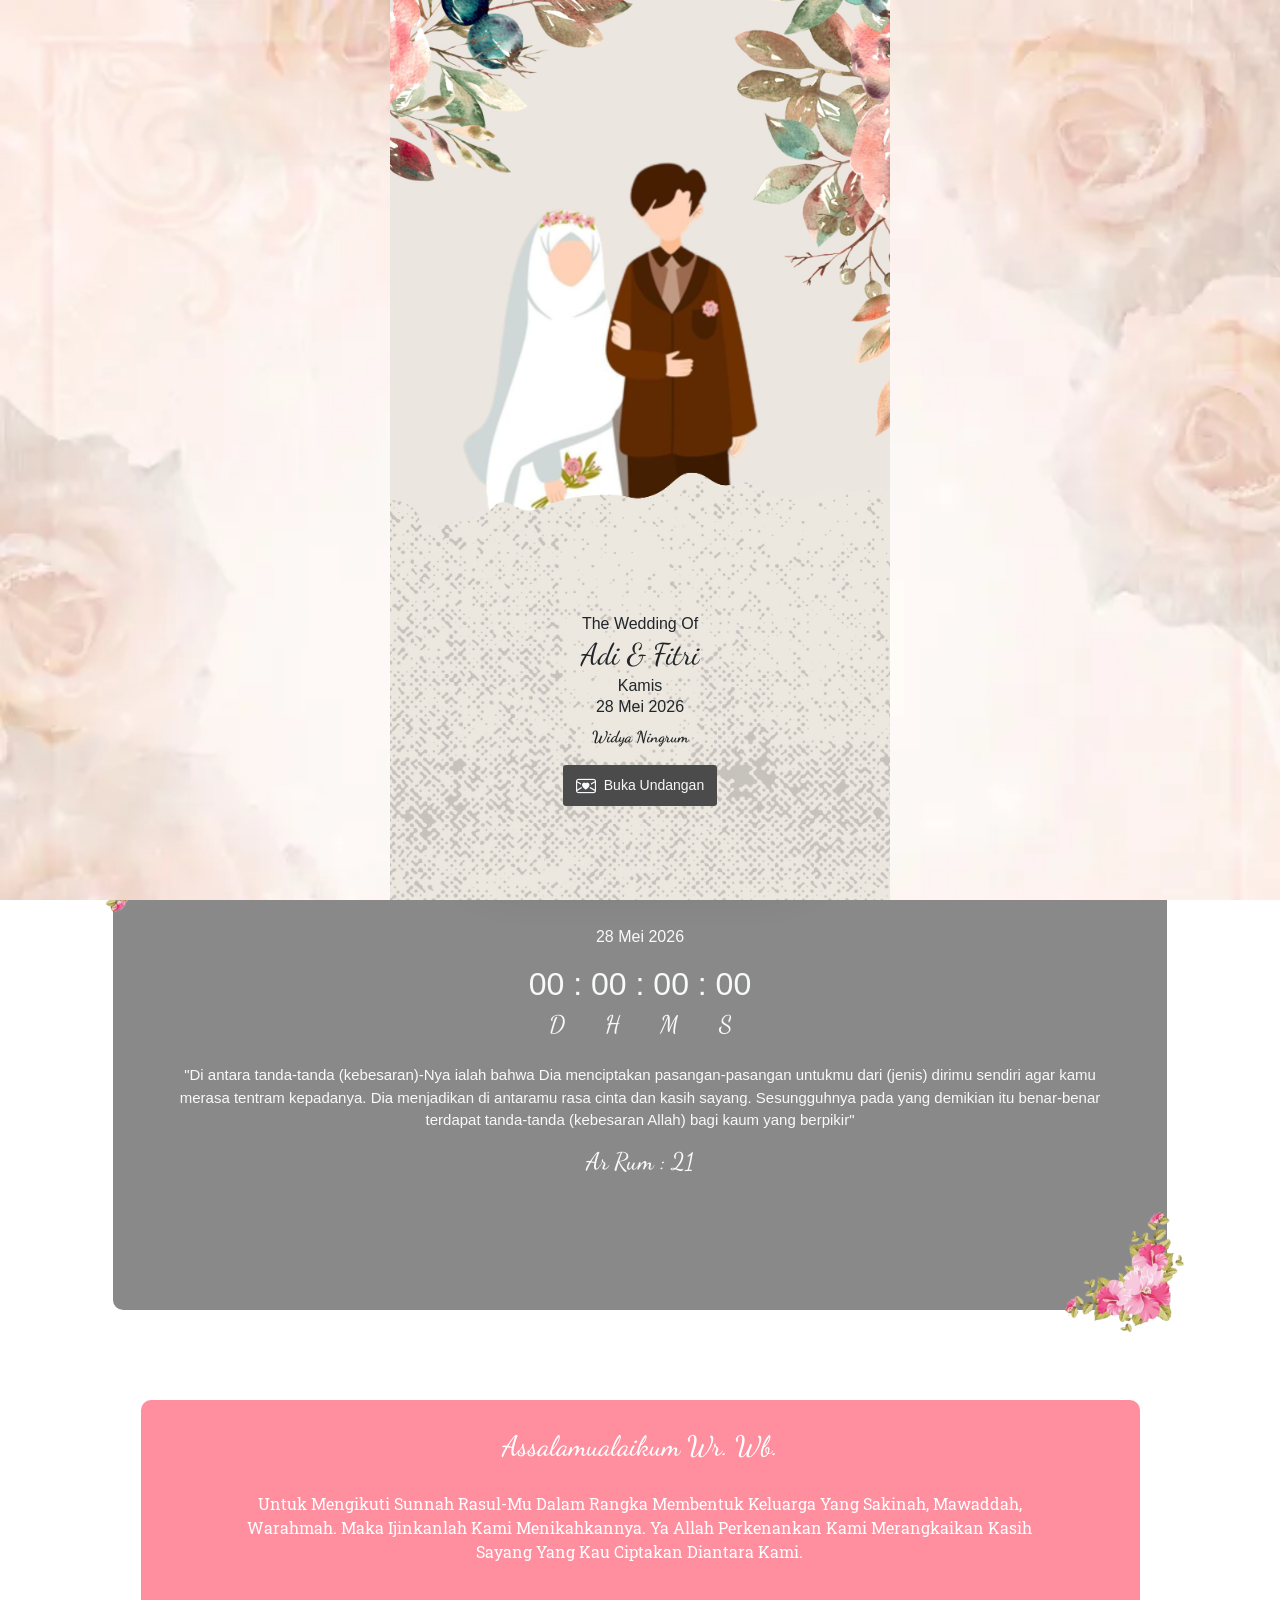
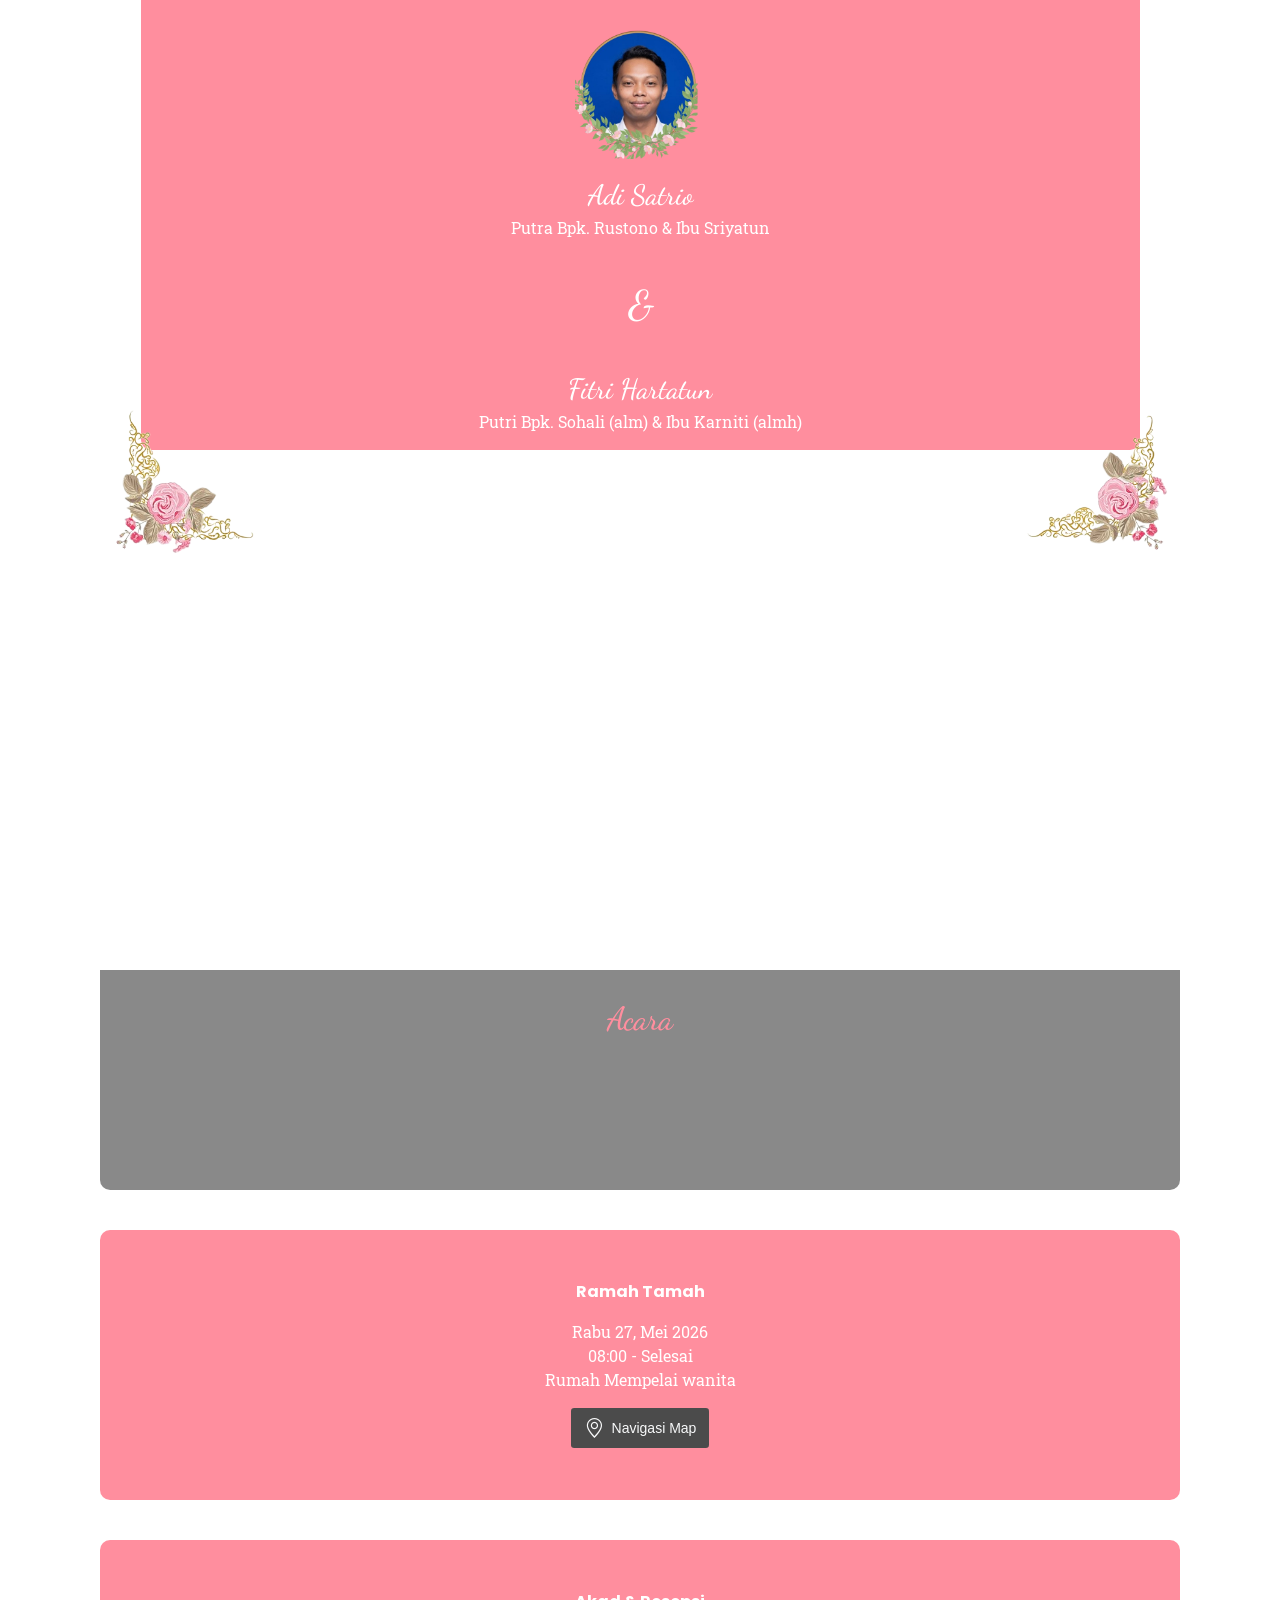
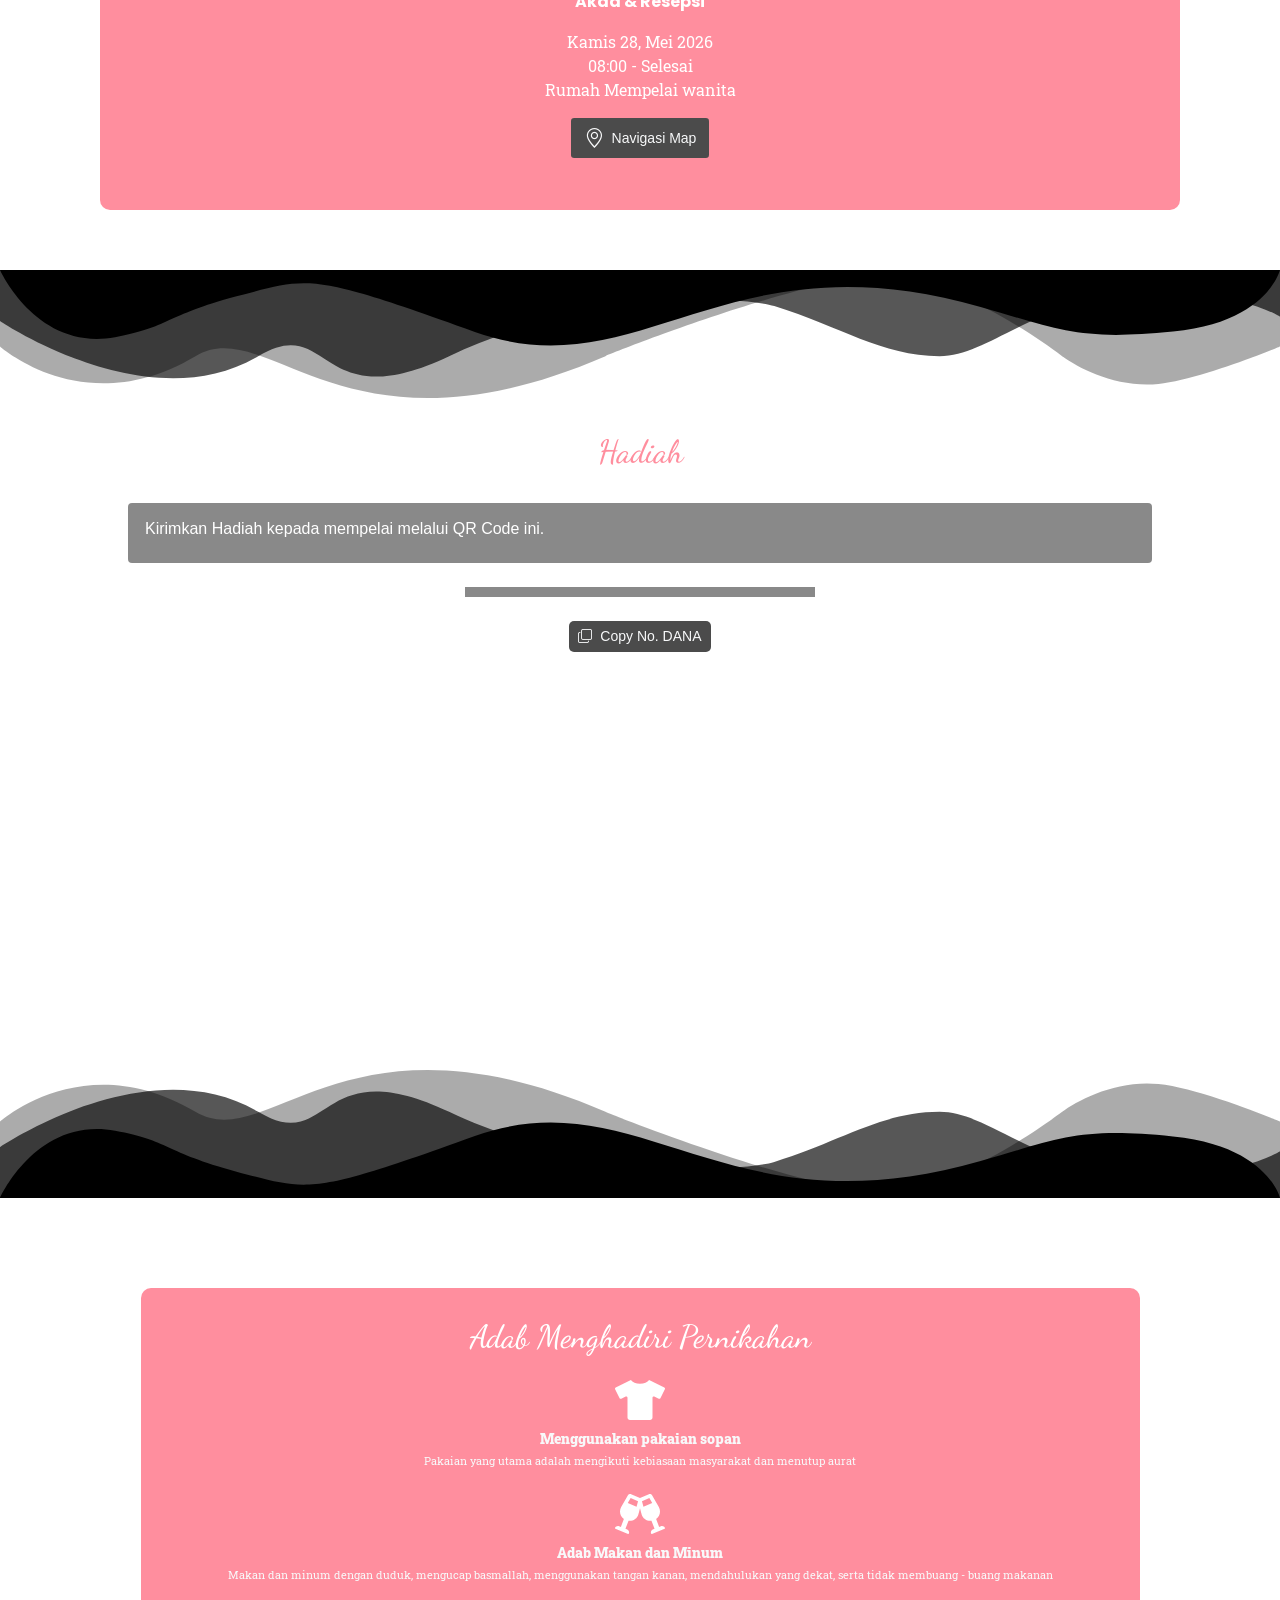
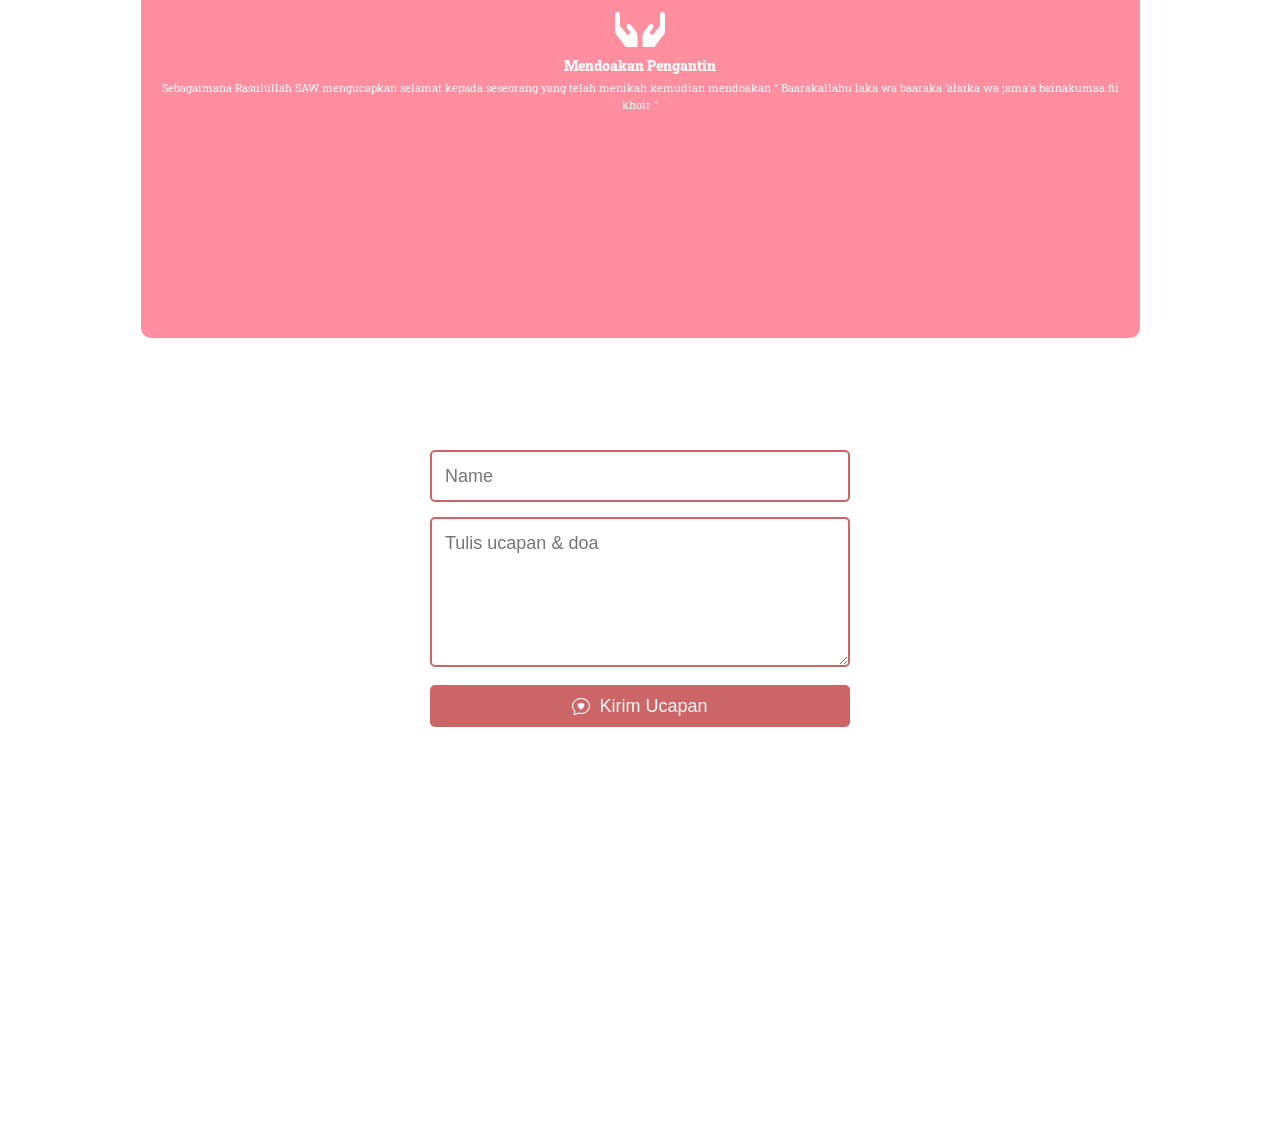
==== commit 831bf4bb: "Update index.html" ====
--- a/index.html
+++ b/index.html
@@ -5,7 +5,7 @@
     <meta charset="UTF-8">
     <meta http-equiv="X-UA-Compatible" content="IE=edge">
     <meta name="viewport" content="width=device-width, initial-scale=1.0">
-    <title>Michael & Selvi | Undangan Berbasis Web</title>
+    <title>Adi & Fitri | Undangan Berbasis Web</title>
     <link rel="stylesheet" href="style.css">
     <link rel="stylesheet" href="https://cdn.jsdelivr.net/npm/bootstrap-icons@1.10.2/font/bootstrap-icons.css">
 
@@ -58,7 +58,7 @@
                     </p>
 
                     <p class="diundang">
-                        Widya Ningrum
+                        <b style="font-family: 'Dancing Script', cursive;">Widya Ningrum</b>
                     </p>
 
                     <audio class="d-none" controls loop id="autoplay">
@@ -98,7 +98,7 @@
                             The Wedding Of
                         </p>
                         <p class="preload-nama text-center text-light">
-                            Adi & Fitri
+                            <b style="font-size: 30px; font-family: 'Dancing Script', cursive;">Adi & Fitri</b>
                         </p>
                         <p style="margin-top: 10px;" class="text-center text-light">
                             28 Mei 2026
@@ -143,12 +143,23 @@
                 <!-- <img src="flower-removebg-preview.png" style="width: 100%; margin-top: -40px;" alt=""> -->
             </section>
 
-            <section id="love-wedd" style="width: 100%; height: 800px; background-color: #FFF;">
+            <section id="love-wedd" style="width: 100%; height: 1150px; background-color: #FFF;">
                 <div class="container">
                     <div class="d-flex justify-content-center">
                         <div class="bg-pink-mempelai-1" data-aos="fade-up" data-aos-delay="400"
                             data-aos-duration="1000">
 
+                            <div>
+                                <h3 data-aos="fade-up" data-aos-delay="400" data-aos-duration="1200"
+                                    style="text-align: center; color: #FFF; padding-top: 30px; font-family: 'Dancing Script', cursive;">
+                                    Assalamualaikum Wr. Wb.
+                                </h3>
+                                <p style="margin-left: 10%; width: 80%; text-align: center; color: #FFF; padding-top: 20px; font-family: 'Roboto Slab', serif;" data-aos="fade-up" data-aos-delay="400" data-aos-duration="1400">
+                                    Untuk Mengikuti Sunnah Rasul-Mu Dalam Rangka Membentuk Keluarga Yang Sakinah, Mawaddah, Warahmah. 
+                                    Maka Ijinkanlah Kami Menikahkannya. Ya Allah Perkenankan Kami Merangkaikan Kasih Sayang Yang Kau Ciptakan Diantara Kami.
+                                </p>
+                            </div>
+
                             <div class="mik-round d-flex justify-content-center" data-aos="fade-up" data-aos-delay="400"
                                 data-aos-duration="1200">
                                 <img src="adi-removebg-preview.png" alt="">
@@ -156,12 +167,12 @@
 
                             <h3 data-aos="fade-up" data-aos-delay="400" data-aos-duration="1400"
                                 style="text-align: center; color: #FFF; margin-top: 20px; font-family: 'Dancing Script', cursive;">
-                                Adi 
+                                Adi Satrio
                             </h3>
                             <div class="d-flex justify-content-center">
                                 <p data-aos="fade-up" data-aos-delay="400" data-aos-duration="1600"
-                                    style="width: 80%; font-size: 12px; color: #FFF; margin-top: -5px; text-align: center;">
-                                    Putra tunggal dari bpk joko & ibu sumarni
+                                    style="width: 80%; color: #FFF; margin-top: -5px; text-align: center; font-family: 'Roboto Slab', serif;">
+                                    Putra Bpk. Rustono & Ibu Sriyatun
                                 </p>
                             </div>
 
@@ -172,7 +183,7 @@
 
                             <div data-aos="fade-up" data-aos-delay="400" data-aos-duration="2000"
                                 class="selvi-round d-flex justify-content-center mt-4" style="border-radius: 100%;">
-                                <img src="jitun-removebg-preview.png" alt="">
+                                <img src="JitunRemoveBg.png" alt="">
                             </div>
 
                             <h3 data-aos="fade-up" data-aos-delay="400" data-aos-duration="2200"
@@ -181,8 +192,8 @@
                             </h3>
                             <div class="d-flex justify-content-center">
                                 <p data-aos="fade-up" data-aos-delay="400" data-aos-duration="2400"
-                                    style="width: 80%; font-size: 12px; color: #FFF; margin-top: -5px; text-align: center;">
-                                    Putri kedua dari Alm.Sohalih & Almh.Karniti
+                                    style="width: 80%; color: #FFF; margin-top: -5px; text-align: center; font-family: 'Roboto Slab', serif;">
+                                    Putri Bpk. Sohali (alm) & Ibu Karniti (almh)
                                 </p>
                             </div>
 
@@ -207,7 +218,7 @@
             </section>
 
             <div
-                style="margin-top: 110px; background-image: url('assets//img/new/pink-watercolor-smudge-background.jpg'); height: 650px;">
+                style="margin-top: 110px; background-image: url('pink-watercolor-smudge-background.jpg'); height: 900px;">
 
                 <div class="container">
                     <div class="col-sm-12">
@@ -239,7 +250,44 @@
                             <div data-aos="fade-up" data-aos-delay="400" data-aos-duration="2200">
                                 <p
                                     style="padding-top: 50px; font-family: 'Poppins', sans-serif; text-align: center; color: #FFF; font-weight: bold;">
-                                    Resepsi
+                                    Ramah Tamah
+                                </p>
+
+                                <div>
+                                    <div class="d-flex justify-content-center">
+                                        <p
+                                            style="font-family: 'Roboto Slab', serif; width: 80%; font-size: 16px; color: #FFF; text-align: center;">
+                                            Rabu 27, Mei 2026 <br>
+                                            08:00 - Selesai <br>
+                                            Rumah Mempelai wanita <br>
+                                            <!-- JL. Tomang Raya No.29. Grogol, Jakarta Barat -->
+                                        </p>
+                                    </div>
+
+                                    <div class="d-flex justify-content-center">
+                                        <div class="btn btn-sm" style="cursor: pointer; background-color: #4B4B4B;">
+                                            <a href="https://maps.app.goo.gl/79C61WEgWCJod1cu8" target="_blank">
+                                                <span
+                                                    class="d-flex justify-content-center align-items-center pl-1 pr-1 text-light">
+                                                    <i style="font-size: 20px;" class="pr-2 bi bi-geo-alt"></i>
+                                                    Navigasi Map
+                                                </span>
+                                            </a>
+                                        </div>
+                                    </div>
+                                </div>
+                            </div>
+
+                        </div>
+                    </div>
+                    <div class="col-sm-12">
+                        <div data-aos="fade-up" data-aos-delay="400" data-aos-duration="1800"
+                            style="margin-top: 40px; border-radius: 10px; height: 270px; background-color: #FF8E9E;">
+
+                            <div data-aos="fade-up" data-aos-delay="400" data-aos-duration="2200">
+                                <p
+                                    style="padding-top: 50px; font-family: 'Poppins', sans-serif; text-align: center; color: #FFF; font-weight: bold;">
+                                    Akad & Resepsi
                                 </p>
 
                                 <div>
@@ -255,7 +303,7 @@
 
                                     <div class="d-flex justify-content-center">
                                         <div class="btn btn-sm" style="cursor: pointer; background-color: #4B4B4B;">
-                                            <a href="https://goo.gl/maps/8fTPkPBFbmghbt2RA" target="_blank">
+                                            <a href="https://maps.app.goo.gl/79C61WEgWCJod1cu8" target="_blank">
                                                 <span
                                                     class="d-flex justify-content-center align-items-center pl-1 pr-1 text-light">
                                                     <i style="font-size: 20px;" class="pr-2 bi bi-geo-alt"></i>
@@ -268,16 +316,18 @@
                             </div>
 
                         </div>
-                    </div>
+                    </div>                    
                 </div>
 
 
 
             </div>
 
-            <div style="background-color: #FFF; height: 670px;">
+            <div style="background-color: #FFF; height: 800px;">
 
                 <section id="hadiah">
+                    <svg xmlns="http://www.w3.org/2000/svg" viewBox="0 0 1000 100" preserveAspectRatio="none"> <path class="elementor-shape-fill" opacity="0.33" d="M473,67.3c-203.9,88.3-263.1-34-320.3,0C66,119.1,0,59.7,0,59.7V0h1000v59.7 c0,0-62.1,26.1-94.9,29.3c-32.8,3.3-62.8-12.3-75.8-22.1C806,49.6,745.3,8.7,694.9,4.7S492.4,59,473,67.3z"></path> <path class="elementor-shape-fill" opacity="0.66" d="M734,67.3c-45.5,0-77.2-23.2-129.1-39.1c-28.6-8.7-150.3-10.1-254,39.1 s-91.7-34.4-149.2,0C115.7,118.3,0,39.8,0,39.8V0h1000v36.5c0,0-28.2-18.5-92.1-18.5C810.2,18.1,775.7,67.3,734,67.3z"></path> <path class="elementor-shape-fill" d="M766.1,28.9c-200-57.5-266,65.5-395.1,19.5C242,1.8,242,5.4,184.8,20.6C128,35.8,132.3,44.9,89.9,52.5C28.6,63.7,0,0,0,0 h1000c0,0-9.9,40.9-83.6,48.1S829.6,47,766.1,28.9z"></path> </svg>
+                    
                     <div data-aos="zoom-in" data-aos-delay="400" data-aos-duration="2000">
                         <h2
                             style="text-align: center; color: #FF8E9E; padding-top: 35px; font-family: 'Dancing Script', cursive;">
@@ -297,12 +347,37 @@
 
                     <div data-aos="fade-up" data-aos-delay="400" data-aos-duration="2200"
                         class="d-flex justify-content-center qr-bca">
-                        <img style="border: 5px solid #4b4b4ba6;" class="mt-2" src="qr-mike.png" alt="">
-                    </div>
+                        <img style="border: 5px solid #4b4b4ba6;" class="mt-2" src="QrJitunNew.png" alt="">
+                    </div>
+
+                    <div class="d-flex justify-content-center mt-4"
+                        data-aos="fade-up"
+                        data-aos-delay="500"
+                        data-aos-duration="2200">
+
+                        <button onclick="copyDana()"
+                            class="btn btn-sm text-light"
+                            style="background-color: #4B4B4B; border-radius: 5px;">
+
+                            <i class="bi bi-copy mr-1"></i>
+                            Copy No. DANA
+
+                        </button>
+
+                    </div>
+
+                    <p id="copyNotif"
+                    class="text-center mt-2"
+                    style="display: none; color: #4B4B4B; font-size: 14px;">
+                        Nomor DANA berhasil disalin
+                    </p>                    
+
                 </section>
             </div>
-
-            <div class="bg-pink-mempelai-image"
+            <div style="line-height: 0; transform: scaleY(-1);">
+                <svg xmlns="http://www.w3.org/2000/svg" viewBox="0 0 1000 100" preserveAspectRatio="none"> <path class="elementor-shape-fill" opacity="0.33" d="M473,67.3c-203.9,88.3-263.1-34-320.3,0C66,119.1,0,59.7,0,59.7V0h1000v59.7 c0,0-62.1,26.1-94.9,29.3c-32.8,3.3-62.8-12.3-75.8-22.1C806,49.6,745.3,8.7,694.9,4.7S492.4,59,473,67.3z"></path> <path class="elementor-shape-fill" opacity="0.66" d="M734,67.3c-45.5,0-77.2-23.2-129.1-39.1c-28.6-8.7-150.3-10.1-254,39.1 s-91.7-34.4-149.2,0C115.7,118.3,0,39.8,0,39.8V0h1000v36.5c0,0-28.2-18.5-92.1-18.5C810.2,18.1,775.7,67.3,734,67.3z"></path> <path class="elementor-shape-fill" d="M766.1,28.9c-200-57.5-266,65.5-395.1,19.5C242,1.8,242,5.4,184.8,20.6C128,35.8,132.3,44.9,89.9,52.5C28.6,63.7,0,0,0,0 h1000c0,0-9.9,40.9-83.6,48.1S829.6,47,766.1,28.9z"></path> </svg>
+            </div>
+<div class="bg-pink-mempelai-image"
                 style="background-image: url('pink-watercolor-smudge-background.jpg');">
                 <div class="container">
 
@@ -312,43 +387,60 @@
 
                             <h2
                                 style="text-align: center; color: #FFF; padding-top: 30px; font-family: 'Dancing Script', cursive;">
-                                Protocol Kesehatan
+                                Adab Menghadiri Pernikahan
                             </h2>
 
-                            <div class="d-flex justify-content-center">
+                            <!-- <div class="d-flex justify-content-center">
                                 <p
                                     style="font-family: 'Roboto Slab', serif; width: 80%; font-size: 16px; color: #FFF; text-align: center;">
                                     Acara ini diselenggarakan dengan mematuhi protokol kesehatan. Semua tamu undangan
                                     diwajibkan mematuhi Protokol Kesehatan ini.
                                 </p>
 
-                            </div>
+                            </div> -->
 
                             <div class="container">
                                 <div class="row mt-4 prokes">
-                                    <div class="col col-md-4">
+                                    <div class="col-md-12">
                                         <div class="d-flex justify-content-center">
-                                            <img src="Wash-Hand.png" alt="">
+                                            <!-- <img src="Wash-Hand.png" alt=""> -->
+                                             <div style="width: 50px;">
+                                                <svg aria-hidden="true" class="e-font-icon-svg e-fas-tshirt" viewBox="0 0 640 512" xmlns="http://www.w3.org/2000/svg"><path style="fill: #FFF;" d="M631.2 96.5L436.5 0C416.4 27.8 371.9 47.2 320 47.2S223.6 27.8 203.5 0L8.8 96.5c-7.9 4-11.1 13.6-7.2 21.5l57.2 114.5c4 7.9 13.6 11.1 21.5 7.2l56.6-27.7c10.6-5.2 23 2.5 23 14.4V480c0 17.7 14.3 32 32 32h256c17.7 0 32-14.3 32-32V226.3c0-11.8 12.4-19.6 23-14.4l56.6 27.7c7.9 4 17.5.8 21.5-7.2L638.3 118c4-7.9.8-17.6-7.1-21.5z"></path></svg>
+                                             </div>
                                         </div>
-                                        <p class="mt-2 text-center">
-                                            Cuci Tangan
-                                        </p>
+                                        <span class="d-flex justify-content-center mt-2 text-center text-light font-weight-bold" style="font-size: 14px; font-family: 'Roboto Slab', serif;">
+                                            <b>Menggunakan pakaian sopan</b>
+                                        </span>
+                                        <!-- <br> -->
+                                        <span class="mt-1 d-flex justify-content-center text-center text-light" style="font-size: 11px; font-family: 'Roboto Slab', serif;">
+                                            Pakaian yang utama adalah mengikuti kebiasaan masyarakat dan menutup aurat
+                                        </span>
                                     </div>
-                                    <div class="col col-md-4">
+                                    <div class="col-md-12 mt-4">
                                         <div class="d-flex justify-content-center">
-                                            <img src="Masker.png" alt="">
+                                             <div style="width: 50px;">
+                                                <svg aria-hidden="true" class="e-font-icon-svg e-fas-glass-cheers" viewBox="0 0 640 512" xmlns="http://www.w3.org/2000/svg"><path style="fill: #FFF;" d="M639.4 433.6c-8.4-20.4-31.8-30.1-52.2-21.6l-22.1 9.2-38.7-101.9c47.9-35 64.8-100.3 34.5-152.8L474.3 16c-8-13.9-25.1-19.7-40-13.6L320 49.8 205.7 2.4c-14.9-6.2-32-.3-40 13.6L79.1 166.5C48.9 219 65.7 284.3 113.6 319.2L74.9 421.1l-22.1-9.2c-20.4-8.5-43.7 1.2-52.2 21.6-1.7 4.1.2 8.8 4.3 10.5l162.3 67.4c4.1 1.7 8.7-.2 10.4-4.3 8.4-20.4-1.2-43.8-21.6-52.3l-22.1-9.2L173.3 342c4.4.5 8.8 1.3 13.1 1.3 51.7 0 99.4-33.1 113.4-85.3l20.2-75.4 20.2 75.4c14 52.2 61.7 85.3 113.4 85.3 4.3 0 8.7-.8 13.1-1.3L506 445.6l-22.1 9.2c-20.4 8.5-30.1 31.9-21.6 52.3 1.7 4.1 6.4 6 10.4 4.3L635.1 444c4-1.7 6-6.3 4.3-10.4zM275.9 162.1l-112.1-46.5 36.5-63.4 94.5 39.2-18.9 70.7zm88.2 0l-18.9-70.7 94.5-39.2 36.5 63.4-112.1 46.5z"></path></svg>
+                                             </div>
                                         </div>
-                                        <p class="mt-2 text-center">
-                                            Gunakan Masker
-                                        </p>
+                                        <span class="d-flex justify-content-center mt-2 text-center text-light font-weight-bold" style="font-size: 14px; font-family: 'Roboto Slab', serif;">
+                                            <b>Adab Makan dan Minum</b>
+                                        </span>
+                                        <!-- <br> -->
+                                        <span class="mt-1 d-flex justify-content-center text-center text-light" style="font-size: 11px; font-family: 'Roboto Slab', serif;">
+                                            Makan dan minum dengan duduk, mengucap basmallah, menggunakan tangan kanan, mendahulukan yang dekat, serta tidak membuang - buang makanan                                    </span>
                                     </div>
-                                    <div class="col col-md-4">
+                                    <div class="col-md-12 mt-4">
                                         <div class="d-flex justify-content-center">
-                                            <img src="Handsanitizer.png" alt="">
+                                             <div style="width: 50px;">
+                                                <svg aria-hidden="true" class="e-font-icon-svg e-fas-hands" viewBox="0 0 640 512" xmlns="http://www.w3.org/2000/svg"><path style="fill: #FFF;" d="M204.8 230.4c-10.6-14.1-30.7-17-44.8-6.4-14.1 10.6-17 30.7-6.4 44.8l38.1 50.8c4.8 6.4 4.1 15.3-1.5 20.9l-12.8 12.8c-6.7 6.7-17.6 6.2-23.6-1.1L64 244.4V96c0-17.7-14.3-32-32-32S0 78.3 0 96v218.4c0 10.9 3.7 21.5 10.5 30l104.1 134.3c5 6.5 8.4 13.9 10.4 21.7 1.8 6.9 8.1 11.6 15.3 11.6H272c8.8 0 16-7.2 16-16V384c0-27.7-9-54.6-25.6-76.8l-57.6-76.8zM608 64c-17.7 0-32 14.3-32 32v148.4l-89.8 107.8c-6 7.2-17 7.7-23.6 1.1l-12.8-12.8c-5.6-5.6-6.3-14.5-1.5-20.9l38.1-50.8c10.6-14.1 7.7-34.2-6.4-44.8-14.1-10.6-34.2-7.7-44.8 6.4l-57.6 76.8C361 329.4 352 356.3 352 384v112c0 8.8 7.2 16 16 16h131.7c7.1 0 13.5-4.7 15.3-11.6 2-7.8 5.4-15.2 10.4-21.7l104.1-134.3c6.8-8.5 10.5-19.1 10.5-30V96c0-17.7-14.3-32-32-32z"></path></svg>
+                                             </div>
                                         </div>
-                                        <p class="mt-2 text-center">
-                                            Gunakan Handsanitizer
-                                        </p>
+                                        <span class="d-flex justify-content-center mt-2 text-center text-light font-weight-bold" style="font-size: 14px; font-family: 'Roboto Slab', serif;">
+                                            <b>Mendoakan Pengantin</b>
+                                        </span>
+                                        <!-- <br> -->
+                                        <span class="mt-1 d-flex justify-content-center text-center text-light" style="font-size: 11px; font-family: 'Roboto Slab', serif;">
+                                            Sebagaimana Rasulullah SAW mengucapkan selamat kepada seseorang yang telah menikah kemudian mendoakan " Baarakallahu laka wa baaraka 'alaika wa jama'a bainakumaa fii khoir "                              </span>
                                     </div>
                                 </div>
                             </div>
@@ -356,7 +448,7 @@
 
                     </div>
 
-                    <div>
+                    <!-- <div>
                         <h2 data-aos="fade-up" data-aos-duration="1000"
                             style="text-align: center; color: #FFF; padding-top: 50px; font-family: 'Dancing Script', cursive;">
                             Our Happy Moment
@@ -375,7 +467,7 @@
                             href="wedding-3.jpeg" data-lightbox='mygallery'><img
                                 src="wedding-3.jpeg"></a>
                         <a data-aos="zoom-in" data-aos-delay="400" data-aos-duration="1000"
-                            href="wedding-4.jpeg" data-lightbox='mygallery'><img
+                            href="wedding-4.jpeg" data-lightbox='mygallery'><imag
                                 src="wedding-4.jpeg"></a>
                         <a data-aos="zoom-in" data-aos-delay="400" data-aos-duration="1000"
                             href="wedding-5.jpeg" data-lightbox='mygallery'><img
@@ -386,8 +478,6 @@
                         <a data-aos="zoom-in" data-aos-delay="400" data-aos-duration="1000"
                             href="wedding-7.jpeg" data-lightbox='mygallery'><img
                                 src="wedding-7.jpeg"></a>
-
-                        <section id="doa-wedd"></section>
                         
                         <a data-aos="zoom-in" data-aos-delay="400" data-aos-duration="1000"
                             href="wedding-8.jpeg" data-lightbox='mygallery'><img
@@ -395,31 +485,78 @@
                         <a data-aos="zoom-in" data-aos-delay="400" data-aos-duration="1000"
                             href="wedding-9.jpeg" data-lightbox='mygallery'><img
                                 src="wedding-9.jpeg"></a>
-                    </section>
+                    </section> -->
+                 
                 </div>
-
-                    <div class="container" style="padding-bottom: 8rem;">
-                        <div class="d-flex justify-content-center">
-                            <div style="width: 83%;">
-                                <h2 data-aos="fade-up" data-aos-duration="1000"
-                                    style="text-align: center; color: #FFF; padding-top: 50px; font-family: 'Dancing Script', cursive;">
-                                    Ucapan & Doa
-                                </h2>
-                                <form class="mt-4" data-aos="fade-up" data-aos-duration="1500">
-                                    <input name="name" type="text" class="feedback-input" placeholder="Name" />
-                                    <textarea name="text" class="feedback-input"
-                                        placeholder="Tulis ucapan & doa"></textarea>
-                                    <button type="submit" value="Kirim Ucapan"><i class="bi bi-chat-heart mr-1"></i> Kirim
-                                        Ucapan</button>
-                                </form>
-                            </div>
-                        </div>
-                    </div>
+<section id="doa-wedd">
+    <div class="container" style="padding-bottom: 20rem;">
+
+        <div class="d-flex justify-content-center">
+
+            <div style="width: 83%;">
+
+                <h2
+                    data-aos="fade-up"
+                    data-aos-duration="1000"
+                    style="text-align: center; color: #FFF; padding-top: 50px; font-family: 'Dancing Script', cursive;">
+
+                    Ucapan & Doa
+
+                </h2>
+
+                <form id="formUcapan"
+                    class="mt-4"
+                    data-aos="fade-up"
+                    data-aos-duration="1500">
+
+                    <input
+                        id="nama"
+                        name="name"
+                        type="text"
+                        class="feedback-input"
+                        placeholder="Name"
+                        required />
+
+                    <textarea
+                        id="ucapan"
+                        name="text"
+                        class="feedback-input"
+                        placeholder="Tulis ucapan & doa"
+                        required></textarea>
+
+                    <button type="submit">
+
+                        <i class="bi bi-chat-heart mr-1"></i>
+                        Kirim Ucapan
+
+                    </button>
+
+                </form>
+
+                <p id="notifUcapan"
+                    style="display: none; color: #FFF; text-align: center; margin-top: 15px;">
+
+                    Ucapan berhasil dikirim
+
+                </p>
 
             </div>
 
         </div>
 
+    </div>
+</section>
+            </div>
+
+        </div>
+
+<audio class="d-none" loop id="autoplay">
+    <source src="sound.mp3" type="audio/mpeg">
+</audio>
+
+        <div class="music-floating" data-aos="zoom-in">
+            <i class="bi bi-volume-up-fill music-player"></i>
+        </div>
 
         <div class="head_floating" data-aos="zoom-in">
             <nav class="navigation_floating">
@@ -433,9 +570,9 @@
                     <li class="navigation_menu_element_floating">
                         <a href="#hadiah"><i class="bi bi-gift"></i></a>
                     </li>
-                    <li class="navigation_menu_element_floating">
+                    <!-- <li class="navigation_menu_element_floating">
                         <a href="#image-wedd"><i class="bi bi-images"></i></a>
-                    </li>
+                    </li> -->
                     <li class="navigation_menu_element_floating">
                         <a href="#doa-wedd"><i class="bi bi-chat-quote"></i></a>
                     </li>
@@ -493,9 +630,114 @@
         //         ele.requestFullscreen
         //     }
         // }   
+
+const musicFloating = document.querySelector(".music-floating");
+const musicIcon = document.querySelector(".music-floating i");
+
+musicFloating.addEventListener("click", () => {
+
+    if (audio.paused) {
+
+        // PLAY MUSIC
+        audio.play();
+
+        // GANTI ICON PLAY
+        musicIcon.classList.remove("bi-volume-mute-fill");
+        musicIcon.classList.add("bi-volume-up-fill");
+
+    } else {
+
+        // STOP MUSIC
+        audio.pause();
+
+        // GANTI ICON MUTE
+        musicIcon.classList.remove("bi-volume-up-fill");
+        musicIcon.classList.add("bi-volume-mute-fill");
+
+    }
+
+});
+
+function copyDana() {
+
+    const nomorDana = "087733255428";
+
+    navigator.clipboard.writeText(nomorDana)
+        .then(() => {
+
+            const notif = document.getElementById("copyNotif");
+
+            notif.style.display = "block";
+
+            setTimeout(() => {
+                notif.style.display = "none";
+            }, 2000);
+
+        })
+        .catch(err => {
+            console.log("Gagal copy:", err);
+        });
+
+};
+
+$("#formUcapan").submit(function (e) {
+
+        e.preventDefault();
+
+        var nama = $("#nama").val();
+        var ucapan = $("#ucapan").val();
+
+        var settings = {
+
+            "url": "https://aplikasi-big.com/KbBelajarExploreJavaMySQL/rest/procInsertUcapanTamu",
+
+            "method": "POST",
+
+            "timeout": 0,
+
+            "headers": {
+                "Content-Type": "application/json"
+            },
+
+            "data": JSON.stringify({
+                "Nama": nama,
+                "Ucapan": ucapan
+            }),
+
+        };
+
+        $.ajax(settings)
+
+            .done(function (response) {
+
+                console.log(response);
+
+                $("#notifUcapan").fadeIn();
+
+                $("#formUcapan")[0].reset();
+
+                setTimeout(function () {
+
+                    $("#notifUcapan").fadeOut();
+
+                }, 3000);
+
+            })
+
+            .fail(function (xhr, status, error) {
+
+                console.log(error);
+
+                alert("Gagal mengirim ucapan");
+
+            });
+
+    });
+
+
     </script>
 
-    <script src="https://code.jquery.com/jquery-3.2.1.slim.min.js"
+    <script src="https://code.jquery.com/jquery-3.6.0.min.js"
         integrity="sha384-KJ3o2DKtIkvYIK3UENzmM7KCkRr/rE9/Qpg6aAZGJwFDMVNA/GpGFF93hXpG5KkN"
         crossorigin="anonymous"></script>
     <script src="https://cdn.jsdelivr.net/npm/popper.js@1.12.9/dist/umd/popper.min.js"
@@ -517,4 +759,4 @@
 
 </body>
 
-</html>+</html>
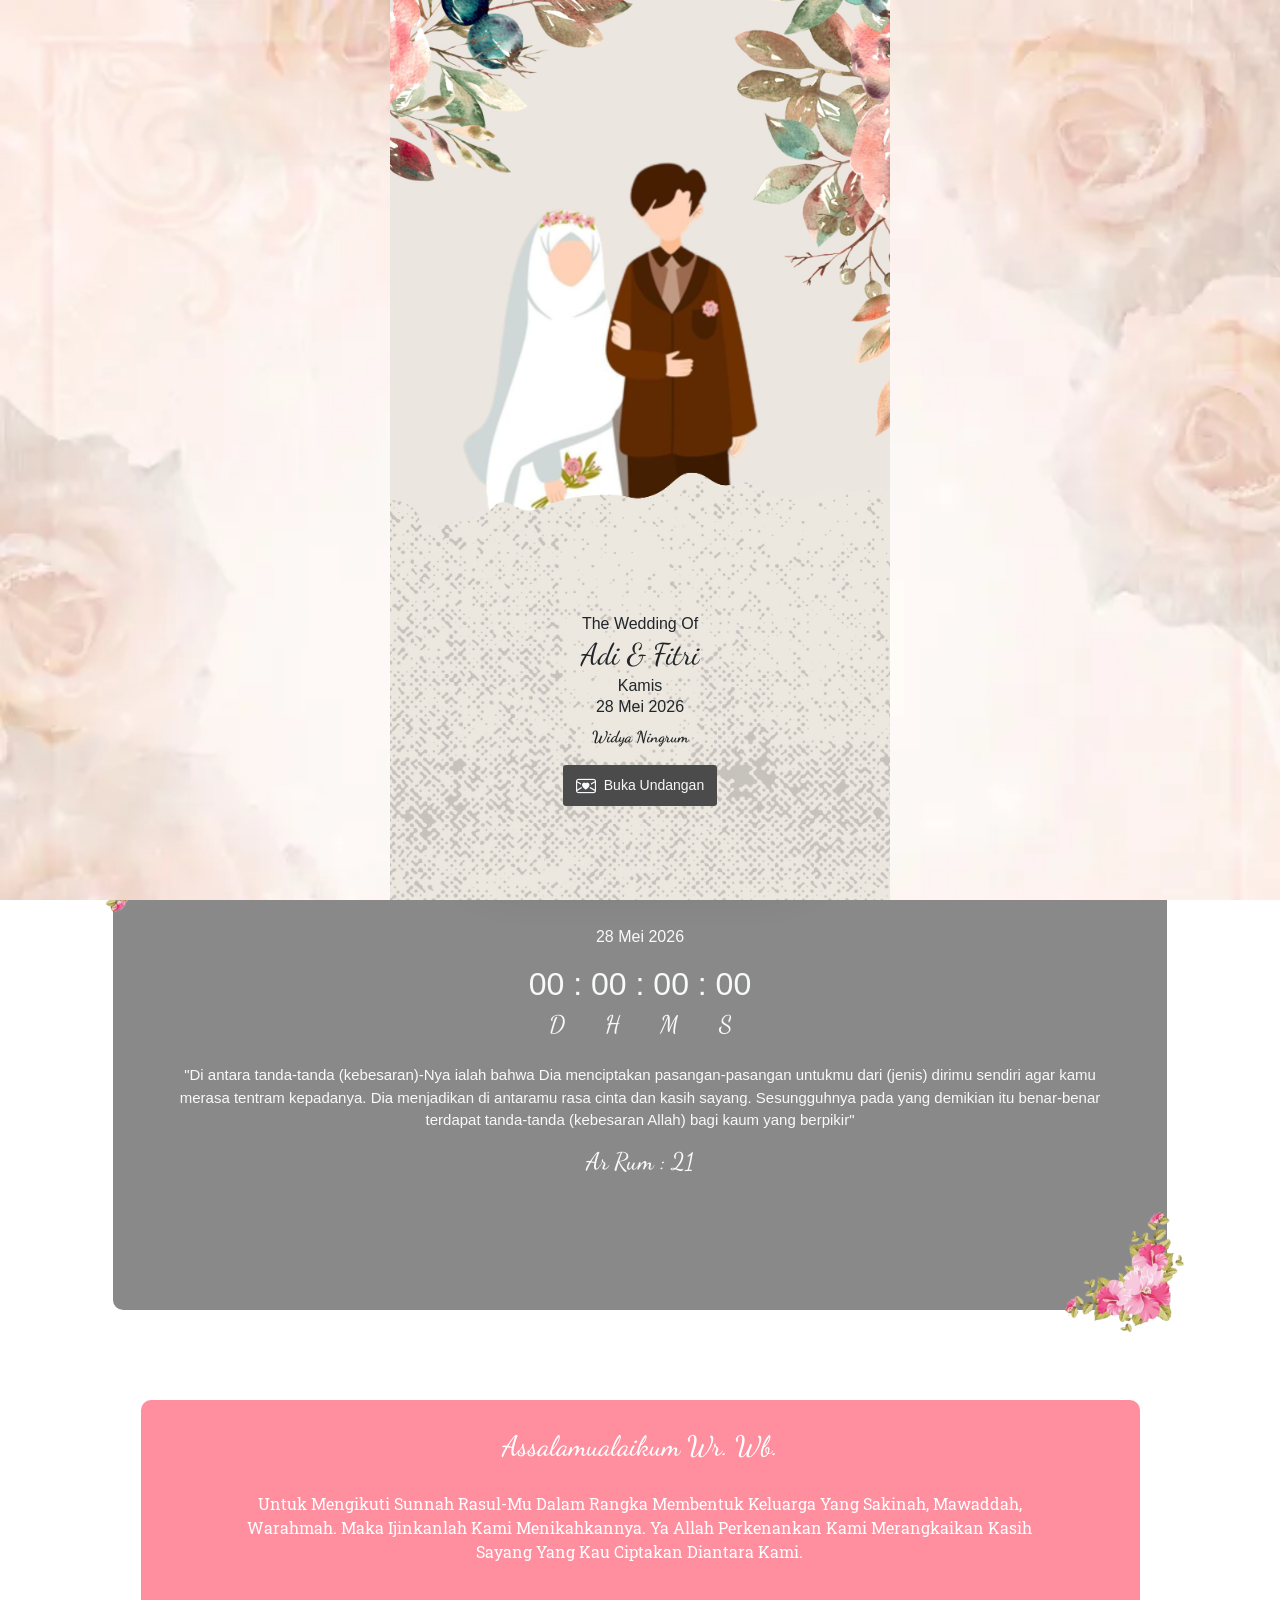
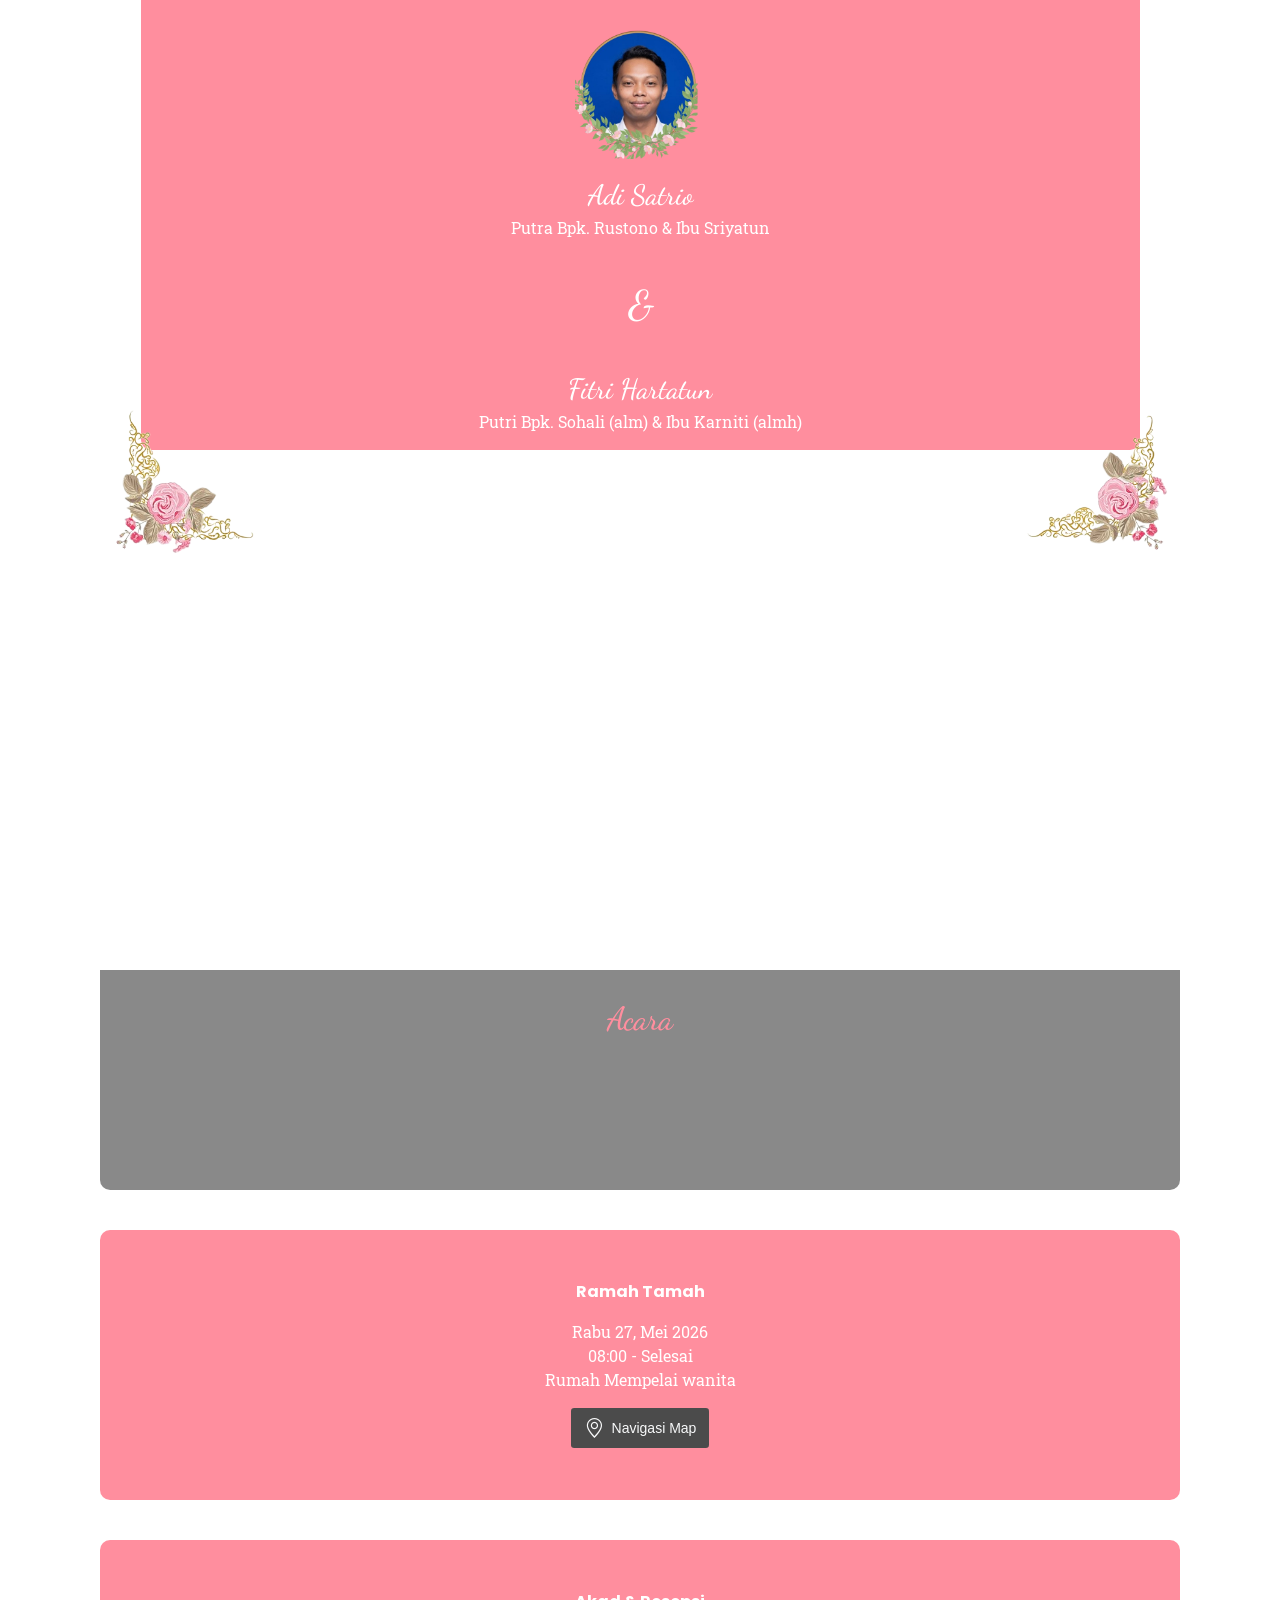
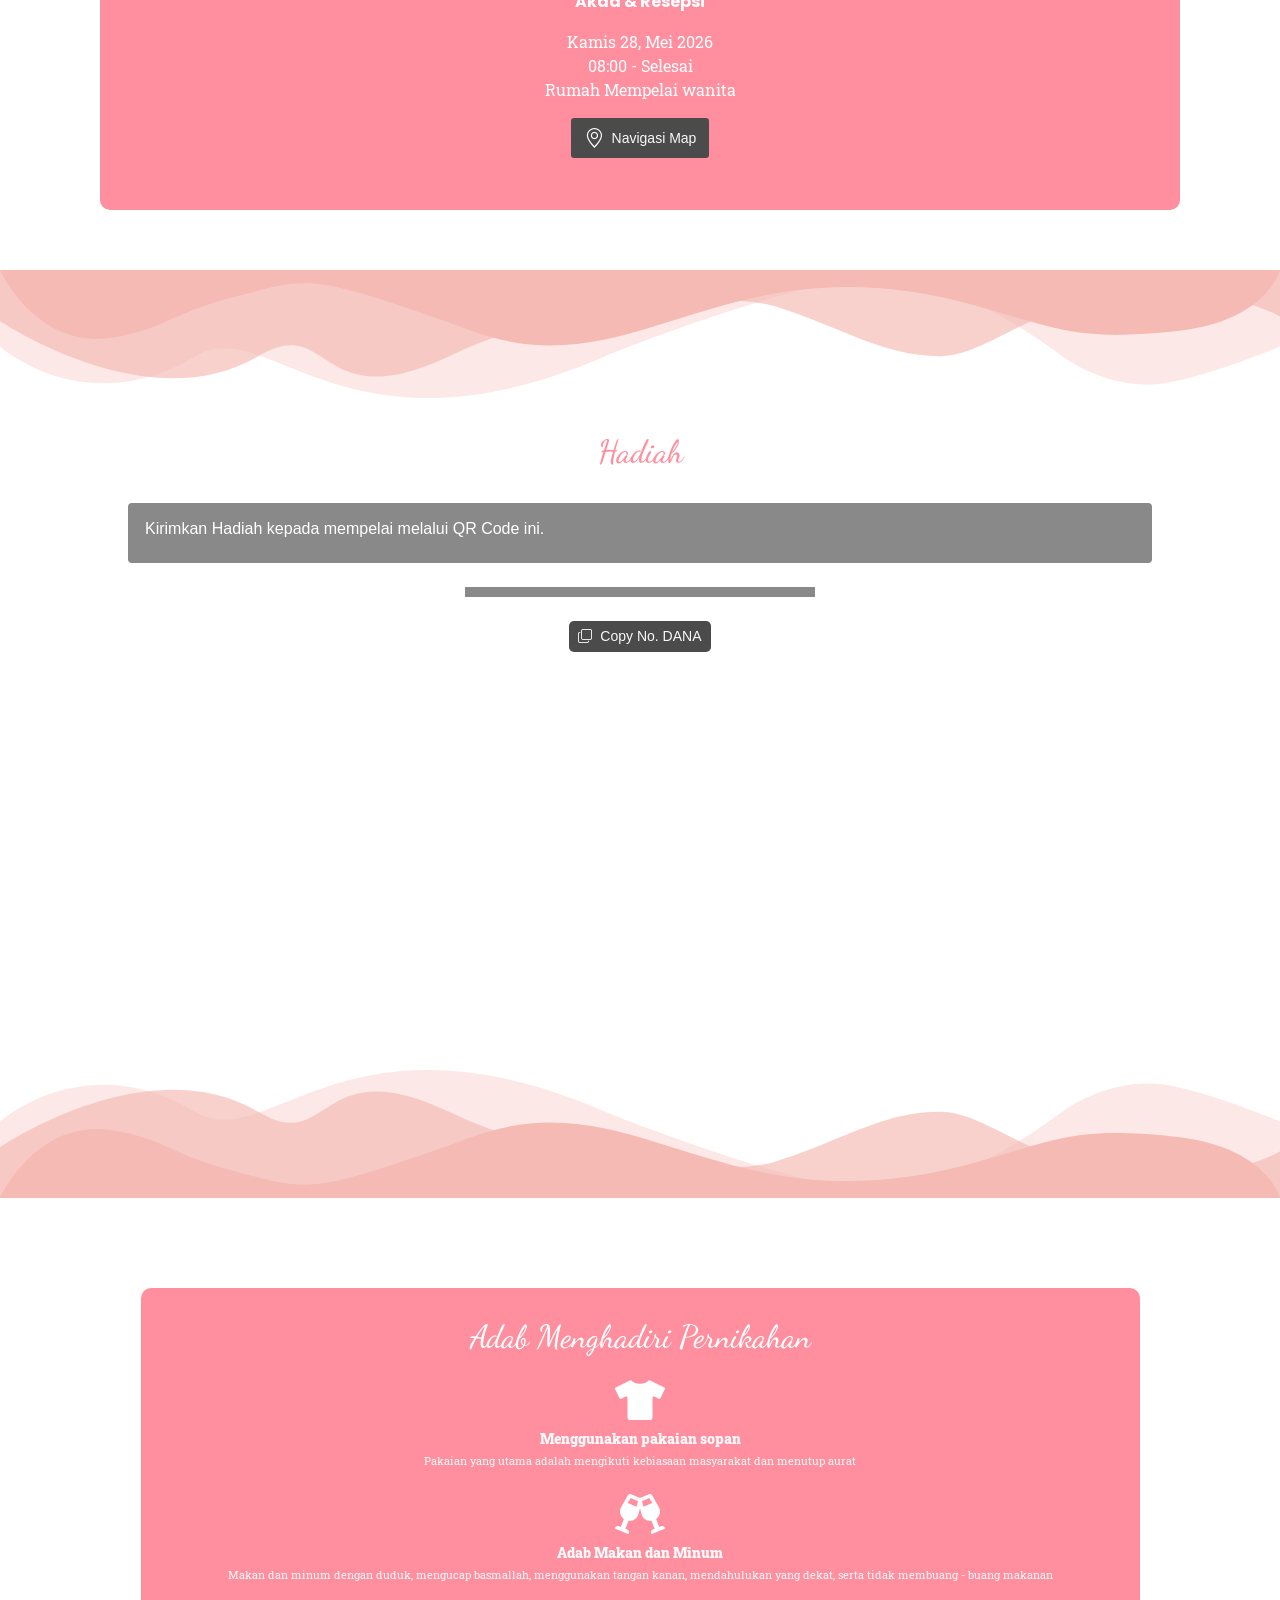
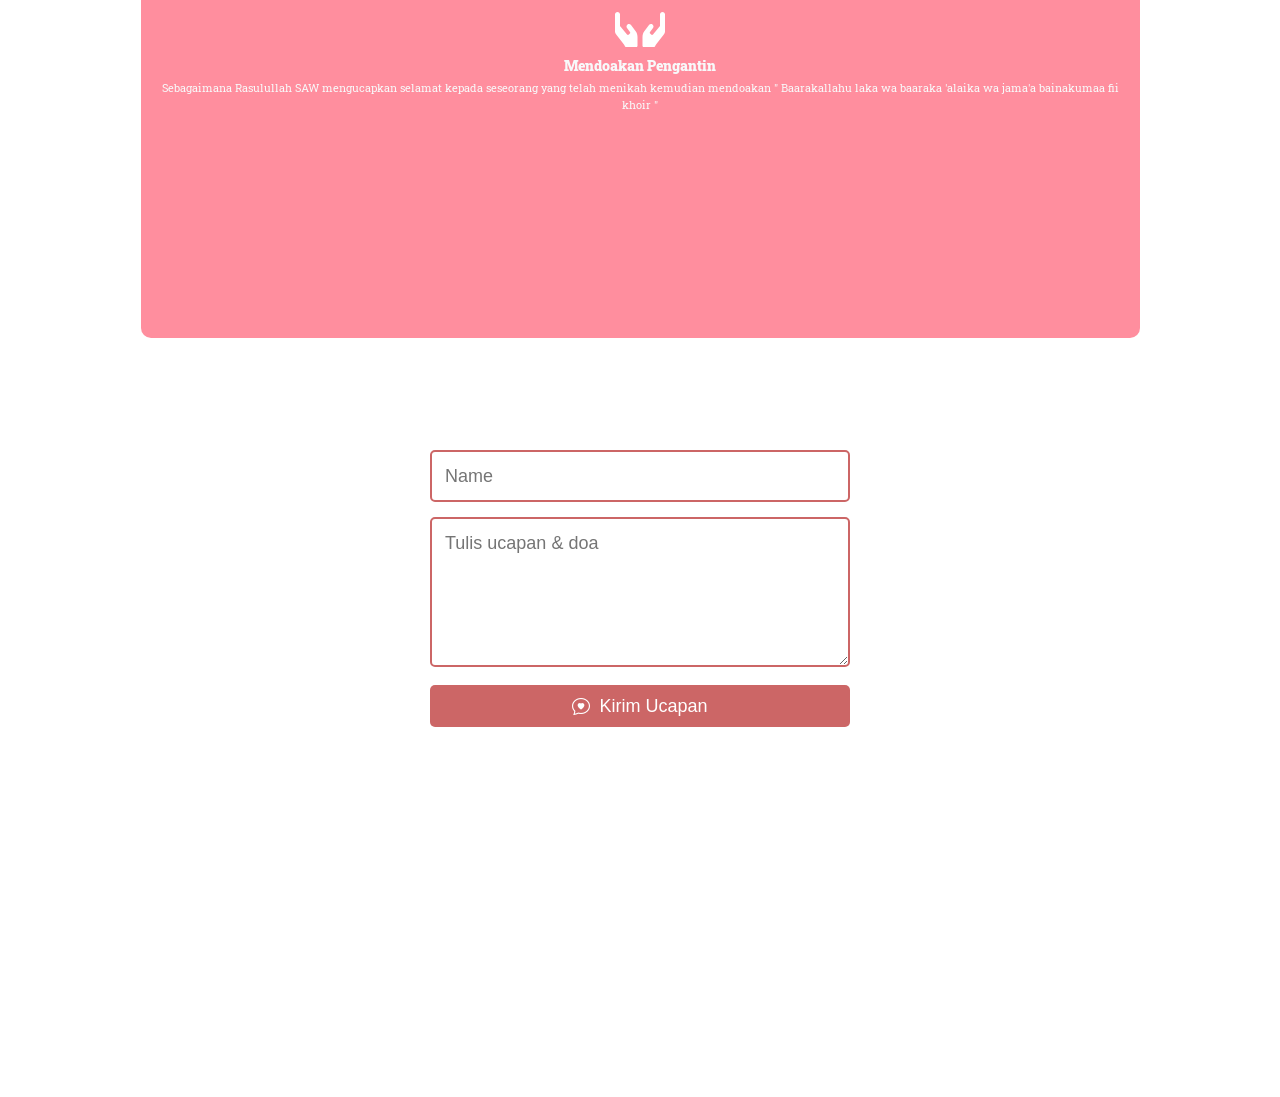
==== commit e77897ef: "Update index.html" ====
--- a/index.html
+++ b/index.html
@@ -489,62 +489,23 @@
                  
                 </div>
 <section id="doa-wedd">
-    <div class="container" style="padding-bottom: 20rem;">
-
-        <div class="d-flex justify-content-center">
-
-            <div style="width: 83%;">
-
-                <h2
-                    data-aos="fade-up"
-                    data-aos-duration="1000"
-                    style="text-align: center; color: #FFF; padding-top: 50px; font-family: 'Dancing Script', cursive;">
-
-                    Ucapan & Doa
-
-                </h2>
-
-                <form id="formUcapan"
-                    class="mt-4"
-                    data-aos="fade-up"
-                    data-aos-duration="1500">
-
-                    <input
-                        id="nama"
-                        name="name"
-                        type="text"
-                        class="feedback-input"
-                        placeholder="Name"
-                        required />
-
-                    <textarea
-                        id="ucapan"
-                        name="text"
-                        class="feedback-input"
-                        placeholder="Tulis ucapan & doa"
-                        required></textarea>
-
-                    <button type="submit">
-
-                        <i class="bi bi-chat-heart mr-1"></i>
-                        Kirim Ucapan
-
-                    </button>
-
-                </form>
-
-                <p id="notifUcapan"
-                    style="display: none; color: #FFF; text-align: center; margin-top: 15px;">
-
-                    Ucapan berhasil dikirim
-
-                </p>
-
-            </div>
-
-        </div>
-
-    </div>
+                   <div class="container" style="padding-bottom: 20rem;">
+                        <div class="d-flex justify-content-center">
+                            <div style="width: 83%;">
+                                <h2 data-aos="fade-up" data-aos-duration="1000"
+                                    style="text-align: center; color: #FFF; padding-top: 50px; font-family: 'Dancing Script', cursive;">
+                                    Ucapan & Doa
+                                </h2>
+                                <form name="ucapan-tamu" class="mt-4" data-aos="fade-up" data-aos-duration="1500">
+                                    <input name="nama" type="text" class="feedback-input" placeholder="Name" />
+                                    <textarea name="pesan" class="feedback-input"
+                                        placeholder="Tulis ucapan & doa"></textarea>
+                                    <button type="submit" value="Kirim Ucapan"><i class="bi bi-chat-heart mr-1"></i> Kirim
+                                        Ucapan</button>
+                                </form>
+                            </div>
+                        </div>
+                    </div>
 </section>
             </div>
 
@@ -680,61 +641,35 @@
 
 };
 
-$("#formUcapan").submit(function (e) {
-
-        e.preventDefault();
-
-        var nama = $("#nama").val();
-        var ucapan = $("#ucapan").val();
-
-        var settings = {
-
-            "url": "https://aplikasi-big.com/KbBelajarExploreJavaMySQL/rest/procInsertUcapanTamu",
-
-            "method": "POST",
-
-            "timeout": 0,
-
-            "headers": {
-                "Content-Type": "application/json"
-            },
-
-            "data": JSON.stringify({
-                "Nama": nama,
-                "Ucapan": ucapan
-            }),
-
-        };
-
-        $.ajax(settings)
-
-            .done(function (response) {
-
-                console.log(response);
-
-                $("#notifUcapan").fadeIn();
-
-                $("#formUcapan")[0].reset();
-
-                setTimeout(function () {
-
-                    $("#notifUcapan").fadeOut();
-
-                }, 3000);
-
-            })
-
-            .fail(function (xhr, status, error) {
-
-                console.log(error);
-
-                alert("Gagal mengirim ucapan");
-
-            });
-
-    });
-
-
+
+    </script>
+
+    <script>
+        const scriptURL = 'https://script.google.com/macros/s/AKfycbwdkT9JtOSD2q35-Fv0EzG5HcWAdb_57-DwJVU3GsallM-5Yqz1105QUgcOORCt_2GrOg/exec'
+        const form = document.forms['ucapan-tamu']
+        const btnKirim = document.querySelector('.btn-kirim');
+        const btnLoading = document.querySelector('.btn-loading');
+        const myAlert = document.querySelector('.my-alert');
+
+        form.addEventListener('submit', e => {
+            e.preventDefault()
+            // ketika tombol submit di klik
+            // tampilkan tombol loading hilangkan tombol kirim
+            btnLoading.classList.toggle('d-none');
+            btnKirim.classList.toggle('d-none');
+            fetch(scriptURL, { method: 'POST', body: new FormData(form) })
+                .then(response => {
+                    // tampilkan tombol kirim, hilangkan tombol loading
+                    btnLoading.classList.toggle('d-none');
+                    btnKirim.classList.toggle('d-none');
+                    // tampilkan alert
+                    myAlert.classList.toggle('d-none');
+                    // reset formnya
+                    form.reset();
+                    console.log('Success!', response)
+                })
+                .catch(error => console.error('Error!', error.message))
+        })
     </script>
 
     <script src="https://code.jquery.com/jquery-3.6.0.min.js"
--- a/style.css
+++ b/style.css
@@ -11425,6 +11425,18 @@
     height: fit-content;
 }
 
+path:nth-child(1){
+    fill: #f5bab4;
+}
+
+path:nth-child(2){
+    fill: #f5bab4;
+}
+
+path:nth-child(3){
+    fill: #f5bab4;
+}
+
 .scroll-custom-ucapan::-webkit-scrollbar {
     width: 0.4em;
     transition: 1s;
@@ -11536,12 +11548,12 @@
     }
 
     .bg-pink-mempelai-1 {
-        height: 720px;
+        height: 1050px;
         transition: 1s;
     }
 
     .bg-pink-mempelai-2 {
-        height: 370px;
+        height: 600px;
         transition: 1s;
     }
 
@@ -11637,6 +11649,33 @@
 
 .overlay {
     background: linear-gradient(to top, #ff64ff, rgba(255, 255, 255, 0));
+}
+
+.music-floating {
+    width: 100%;
+    height: auto;
+    display: flex;
+    justify-content: end;
+    align-items: center;
+    bottom: 80px;
+    /* top: 10px; */
+    position: fixed;
+    padding: 3em 0.8em;
+    z-index: 30;
+}
+
+.music-floating .music-player {
+    display: flex;
+    /* min-width: 20rem; */
+    /* height: auto; */
+    background-color: #fff;
+    border-radius: 1.5rem;
+    box-shadow: 0px 15px 60px 1px rgba(0, 0, 0, 0.2), 0px 1px 5px 0px rgba(0, 0, 0, 0.25);
+    /**bottom: 2em;
+     position:fixed;**/
+    align-items: center;
+    align-self: flex-end;
+    padding: 10px;
 }
 
 .head_floating {
@@ -11793,4 +11832,4 @@
 
 .section-ucapan-tamu {
     margin-bottom: 0;
-}+}
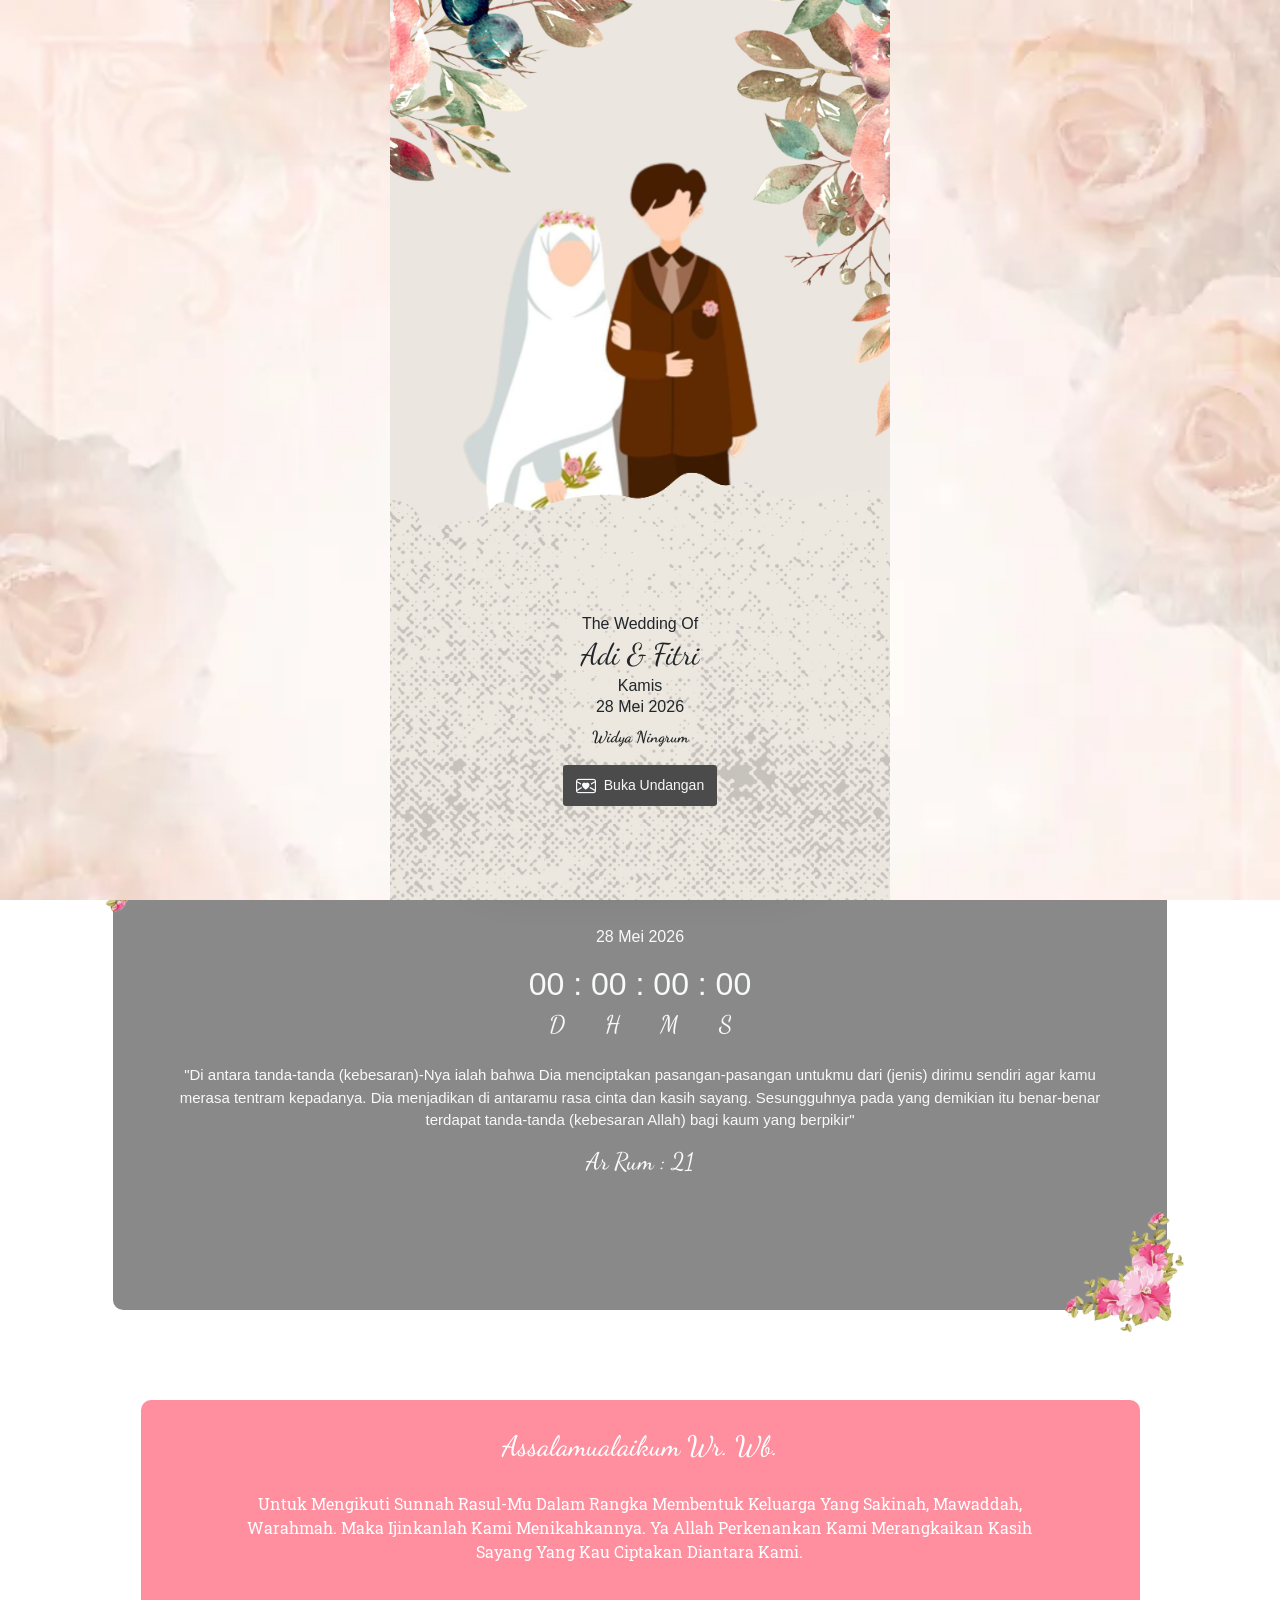
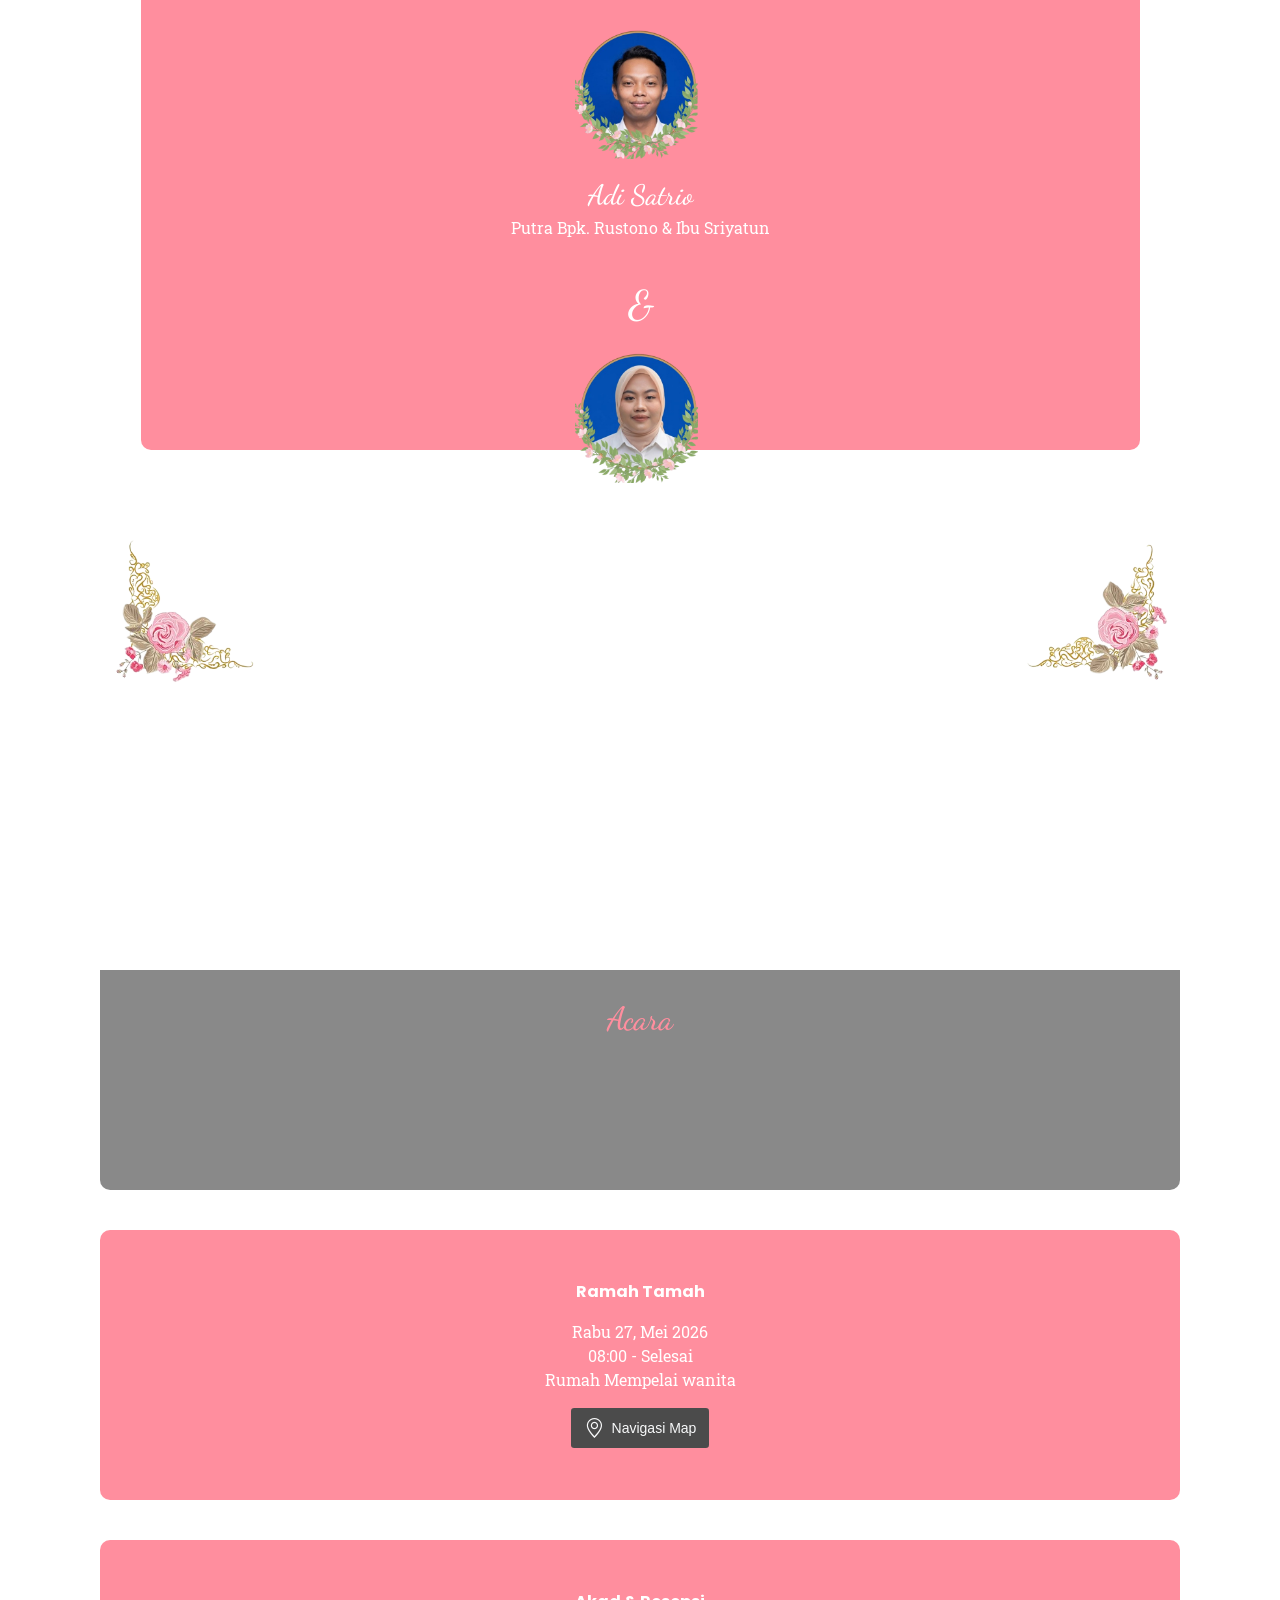
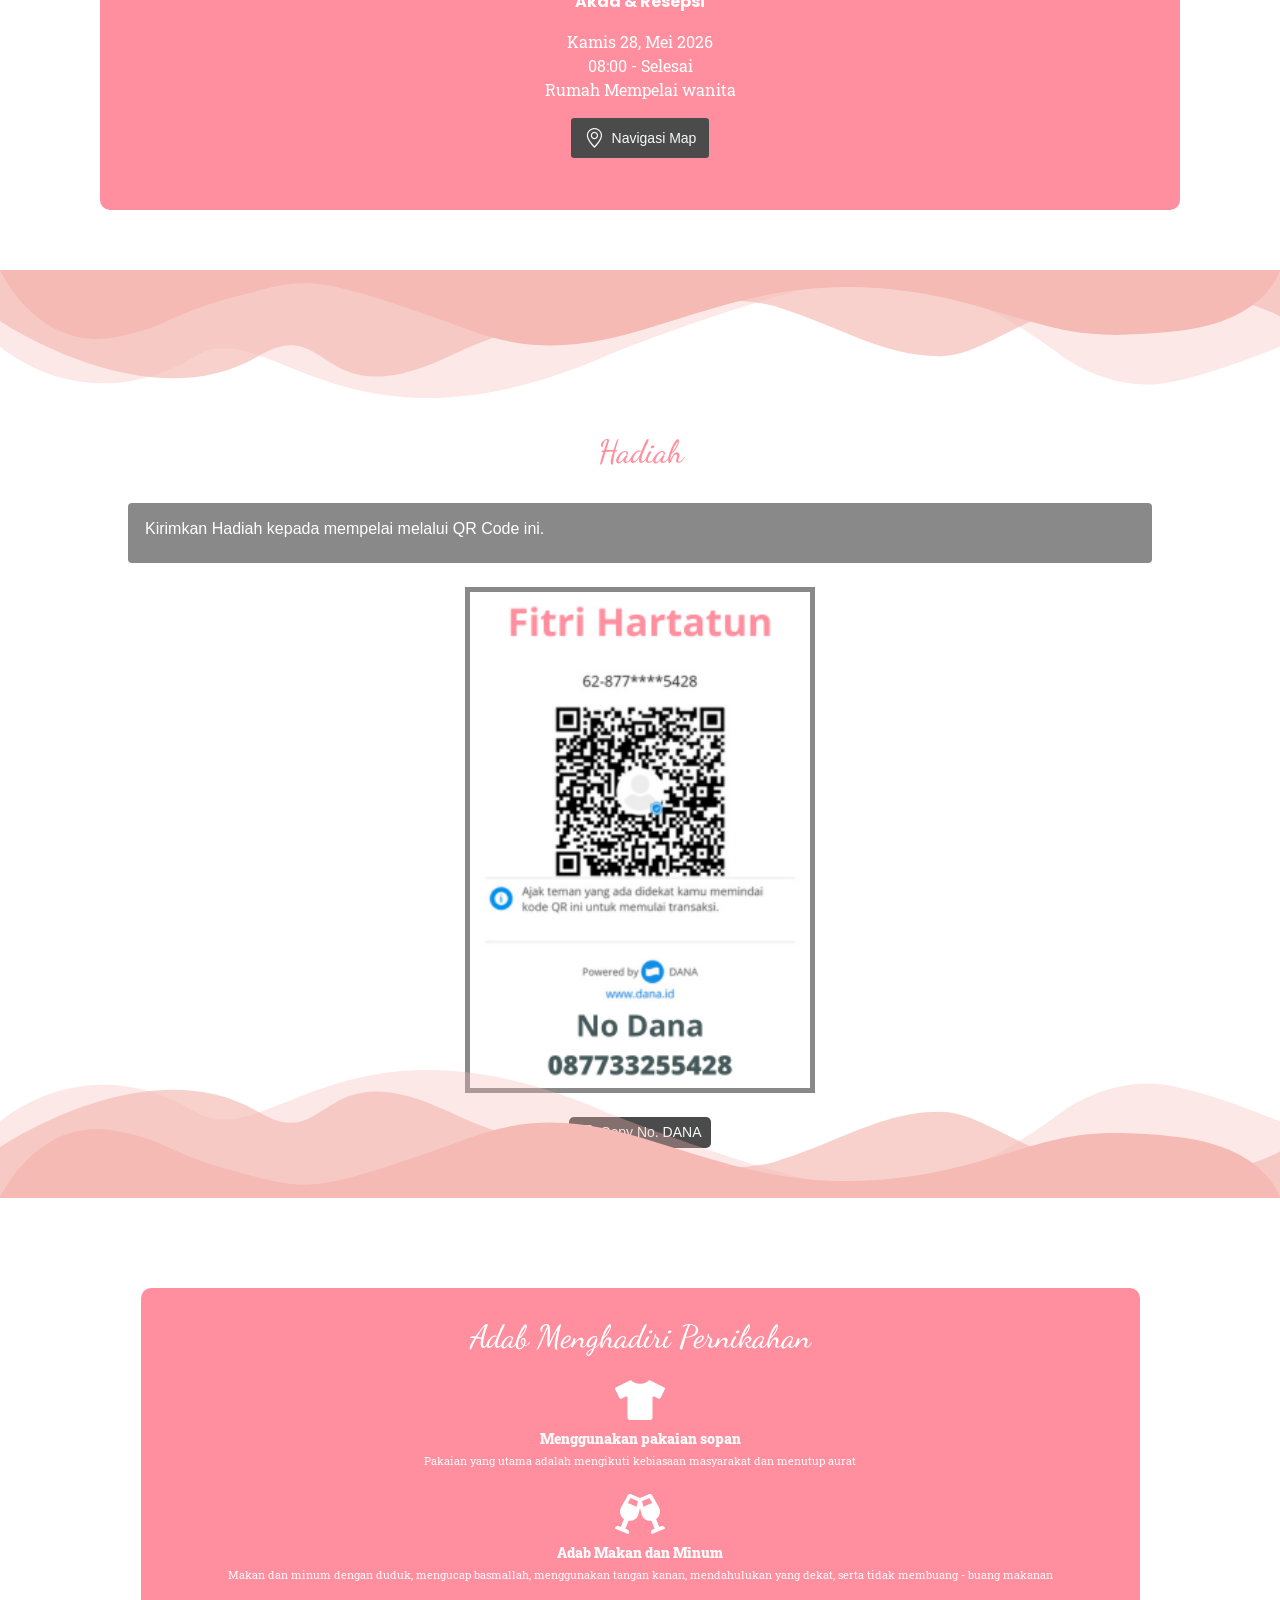
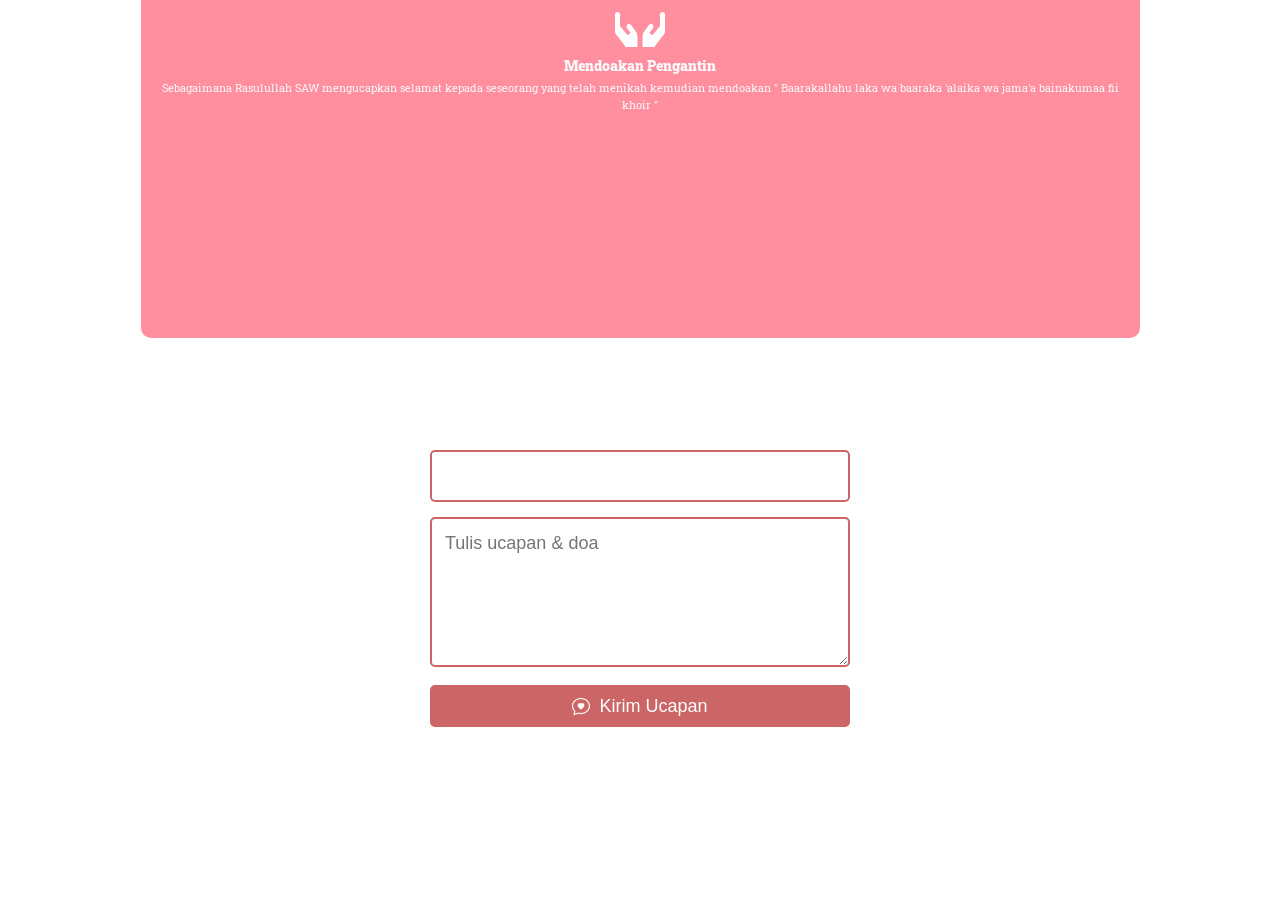
==== commit d6ed58cd: "Update index.html" ====
--- a/index.html
+++ b/index.html
@@ -488,25 +488,58 @@
                     </section> -->
                  
                 </div>
-<section id="doa-wedd">
-                   <div class="container" style="padding-bottom: 20rem;">
-                        <div class="d-flex justify-content-center">
-                            <div style="width: 83%;">
-                                <h2 data-aos="fade-up" data-aos-duration="1000"
-                                    style="text-align: center; color: #FFF; padding-top: 50px; font-family: 'Dancing Script', cursive;">
-                                    Ucapan & Doa
-                                </h2>
-                                <form name="ucapan-tamu" class="mt-4" data-aos="fade-up" data-aos-duration="1500">
-                                    <input name="nama" type="text" class="feedback-input" placeholder="Name" />
-                                    <textarea name="pesan" class="feedback-input"
-                                        placeholder="Tulis ucapan & doa"></textarea>
-                                    <button type="submit" value="Kirim Ucapan"><i class="bi bi-chat-heart mr-1"></i> Kirim
-                                        Ucapan</button>
-                                </form>
-                            </div>
-                        </div>
-                    </div>
-</section>
+                <section id="doa-wedd">
+                                <div class="container">
+                                        <div class="d-flex justify-content-center">
+                                            <div style="width: 83%;">
+                                                <h2 data-aos="fade-up" data-aos-duration="1000"
+                                                    style="text-align: center; color: #FFF; padding-top: 50px; font-family: 'Dancing Script', cursive;">
+                                                    Ucapan & Doa
+                                                </h2>
+
+                                                <div class="d-none my-alert alert alert-success alert-dismissible fade show" role="alert">
+                                                    <strong>Terimakasih</strong> Ucapan & doa Anda telah terkirim.
+                                                    <button type="button" class="btn-close" data-bs-dismiss="alert" aria-label="Close"></button>
+                                                </div>
+
+                                                <form name="ucapan-tamu" class="mt-4" data-aos="fade-up" data-aos-duration="1500">
+                                                    <input value="ARA" name="nama" type="text" class="feedback-input" placeholder="Name" required />
+                                                    <textarea name="pesan" class="feedback-input"
+                                                        placeholder="Tulis ucapan & doa" required></textarea>
+                                                    <button type="submit" value="Kirim Ucapan" class="btn-kirim"><i class="bi bi-chat-heart mr-1"></i> Kirim
+                                                        Ucapan</button>
+                                                    <button type="submit" style="background-color: #CC6666; margin-top: 10px;" class="btn-loading d-none btn btn-primary" disabled>
+                                                        <span class="spinner-border spinner-border-sm" role="status" aria-hidden="true"></span>
+                                                        Loading...
+                                                    </button>                                        
+                                                </form>
+                                            </div>
+                                        </div>
+                                    </div>
+
+                                                <h2 data-aos="fade-up" data-aos-duration="1000"
+                                                    style="text-align: center; color: #FFF; font-family: 'Dancing Script', cursive;">
+                                                    Daftar Ucapan
+                                                </h2>
+
+<div id="wrapper-ucapan" class="justify-content-center mt-4" style="padding-bottom: 8rem; display: none;">
+    
+    <div class="section-ucapan">
+
+        <div class="scroll-wrapper">
+
+            <div id="list-ucapan" class="scroll-custom-ucapan">
+
+            </div>
+
+            <div class="scroll-indicator"></div>
+
+        </div>
+
+    </div>
+
+</div>                               
+                </section>
             </div>
 
         </div>
@@ -645,32 +678,144 @@
     </script>
 
     <script>
-        const scriptURL = 'https://script.google.com/macros/s/AKfycbwdkT9JtOSD2q35-Fv0EzG5HcWAdb_57-DwJVU3GsallM-5Yqz1105QUgcOORCt_2GrOg/exec'
-        const form = document.forms['ucapan-tamu']
-        const btnKirim = document.querySelector('.btn-kirim');
-        const btnLoading = document.querySelector('.btn-loading');
-        const myAlert = document.querySelector('.my-alert');
-
-        form.addEventListener('submit', e => {
-            e.preventDefault()
-            // ketika tombol submit di klik
-            // tampilkan tombol loading hilangkan tombol kirim
-            btnLoading.classList.toggle('d-none');
-            btnKirim.classList.toggle('d-none');
-            fetch(scriptURL, { method: 'POST', body: new FormData(form) })
-                .then(response => {
-                    // tampilkan tombol kirim, hilangkan tombol loading
-                    btnLoading.classList.toggle('d-none');
-                    btnKirim.classList.toggle('d-none');
-                    // tampilkan alert
-                    myAlert.classList.toggle('d-none');
-                    // reset formnya
-                    form.reset();
-                    console.log('Success!', response)
-                })
-                .catch(error => console.error('Error!', error.message))
-        })
+const scriptURL = 'https://script.google.com/macros/s/AKfycbwMYS8pr_JRB8JoXTDnE3Xtdv9VLtit-FPHJfB1EFiYQMJMciyQ1g2lUm2tzK-djyqS/exec';
+
+const form = document.forms['ucapan-tamu'];
+
+const BtnKirim = document.querySelector(".btn-kirim");
+const BtnLoading = document.querySelector(".btn-loading");
+const myAlert = document.querySelector(".my-alert");
+
+form.addEventListener('submit', e => {
+
+    e.preventDefault();
+
+    // tampilkan loading
+    BtnLoading.classList.remove("d-none");
+    BtnKirim.classList.add("d-none");
+
+    fetch(scriptURL, {
+        method: 'POST',
+        body: new FormData(form)
+    })
+
+    .then(response => {
+
+        // sembunyikan loading
+        BtnLoading.classList.add("d-none");
+        BtnKirim.classList.remove("d-none");
+
+        // tampilkan alert
+        myAlert.classList.remove("d-none");
+
+        // reset form
+        form.reset();
+
+        loadUcapan();        
+
+        console.log('Success!', response);
+
+        // hilangkan alert setelah 3 detik
+        setTimeout(() => {
+            myAlert.classList.add("d-none");
+        }, 3000);
+
+    })
+
+    .catch(error => {
+
+        BtnLoading.classList.add("d-none");
+        BtnKirim.classList.remove("d-none");
+
+        console.error('Error!', error.message);
+
+        alert("Gagal mengirim ucapan");
+
+    });
+
+});
     </script>
+
+<script>
+
+const urlGetUcapan = "https://script.google.com/macros/s/AKfycbwMYS8pr_JRB8JoXTDnE3Xtdv9VLtit-FPHJfB1EFiYQMJMciyQ1g2lUm2tzK-djyqS/exec";
+
+function loadUcapan() {
+
+    fetch(urlGetUcapan)
+    .then(response => response.json())
+    .then(data => {
+
+        const listUcapan = document.getElementById("list-ucapan");
+        const wrapperUcapan = document.getElementById("wrapper-ucapan");
+
+        listUcapan.innerHTML = "";
+
+        // FILTER DATA KOSONG
+        data = data.filter(item => item.nama || item.pesan);
+
+        // JIKA TIDAK ADA UCAPAN
+        if(data.length === 0){
+
+            wrapperUcapan.classList.remove("d-flex");
+            return;
+
+        }
+
+        // JIKA ADA UCAPAN
+        wrapperUcapan.style.display = "flex";
+        wrapperUcapan.classList.add("d-flex");
+
+        data.reverse().forEach(item => {
+
+            const tanggal = new Date(item.timestamp);
+
+            const tanggalFormat = tanggal.toLocaleDateString('id-ID', {
+                day: 'numeric',
+                month: 'long',
+                year: 'numeric'
+            });
+
+            const jamFormat = tanggal.toLocaleTimeString('id-ID', {
+                hour: '2-digit',
+                minute: '2-digit'
+            });
+
+            const formatTanggal = `${tanggalFormat} • ${jamFormat} WIB`;
+
+            listUcapan.innerHTML += `
+            
+                <div class="section-ucapan-text">
+
+                    <h5 class="section-ucapan-nama-tamu">
+                        ${item.nama}
+                    </h5>
+
+                    <p class="section-ucapan-tanggal text-light">
+                        ${formatTanggal}
+                    </p>
+
+                    <p class="section-ucapan-tamu text-light">
+                        ${item.pesan}
+                    </p>
+
+                </div>
+            
+            `;
+
+        });
+
+    })
+    .catch(error => {
+        console.log(error);
+    });
+
+}
+
+// LOAD PERTAMA KALI
+loadUcapan();
+
+</script>
 
     <script src="https://code.jquery.com/jquery-3.6.0.min.js"
         integrity="sha384-KJ3o2DKtIkvYIK3UENzmM7KCkRr/rE9/Qpg6aAZGJwFDMVNA/GpGFF93hXpG5KkN"
